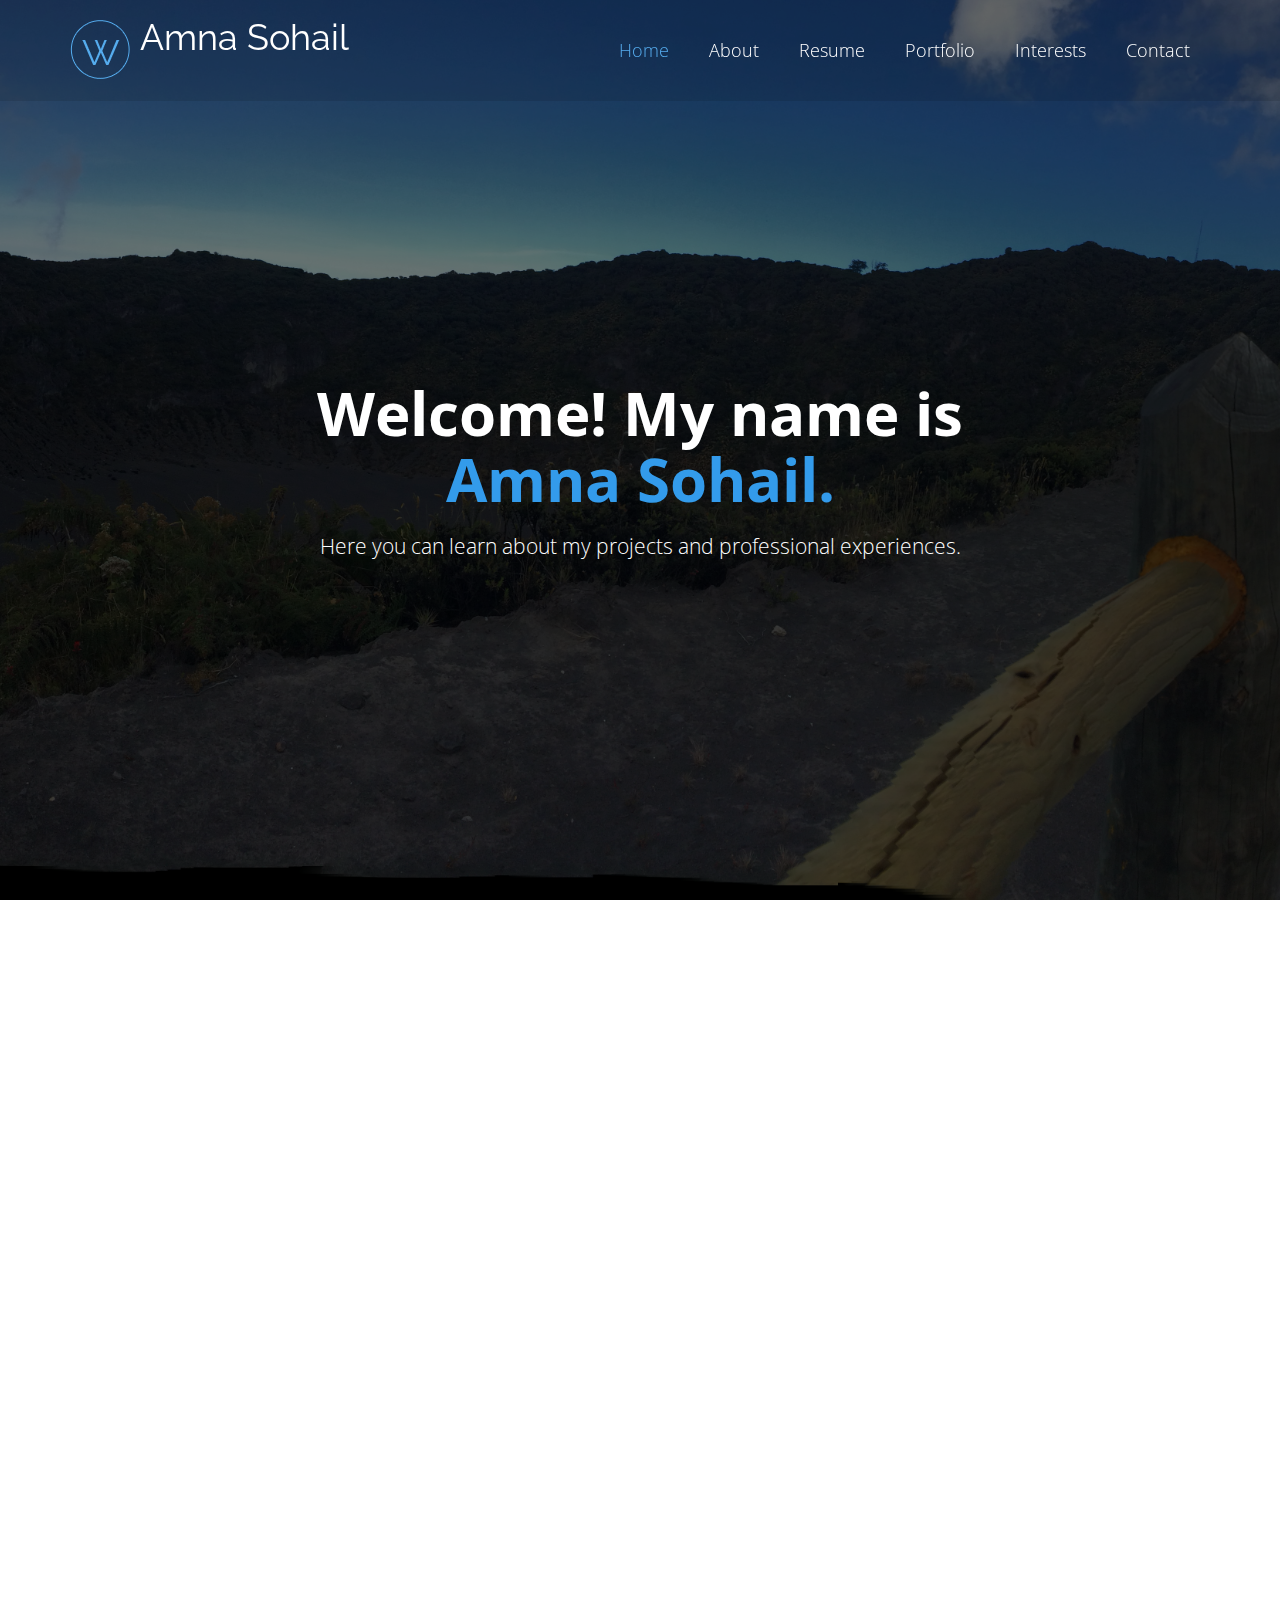
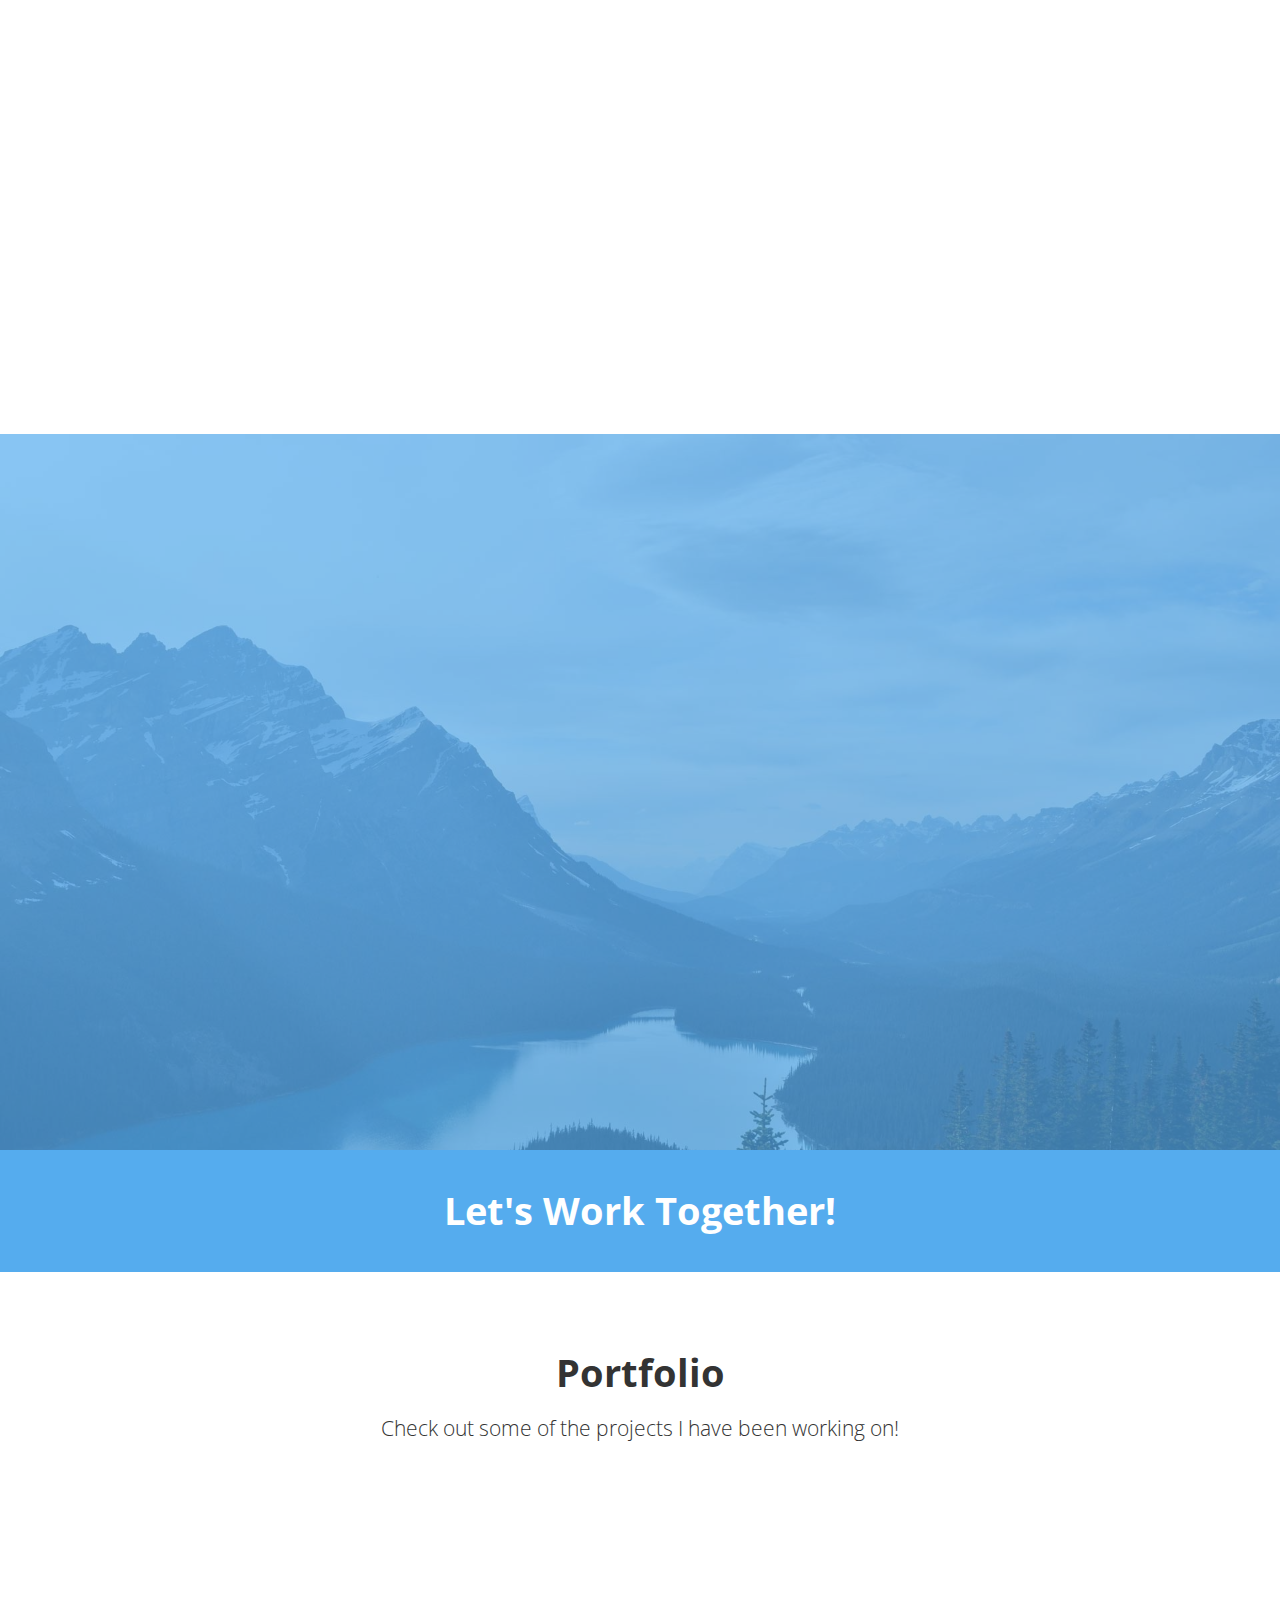
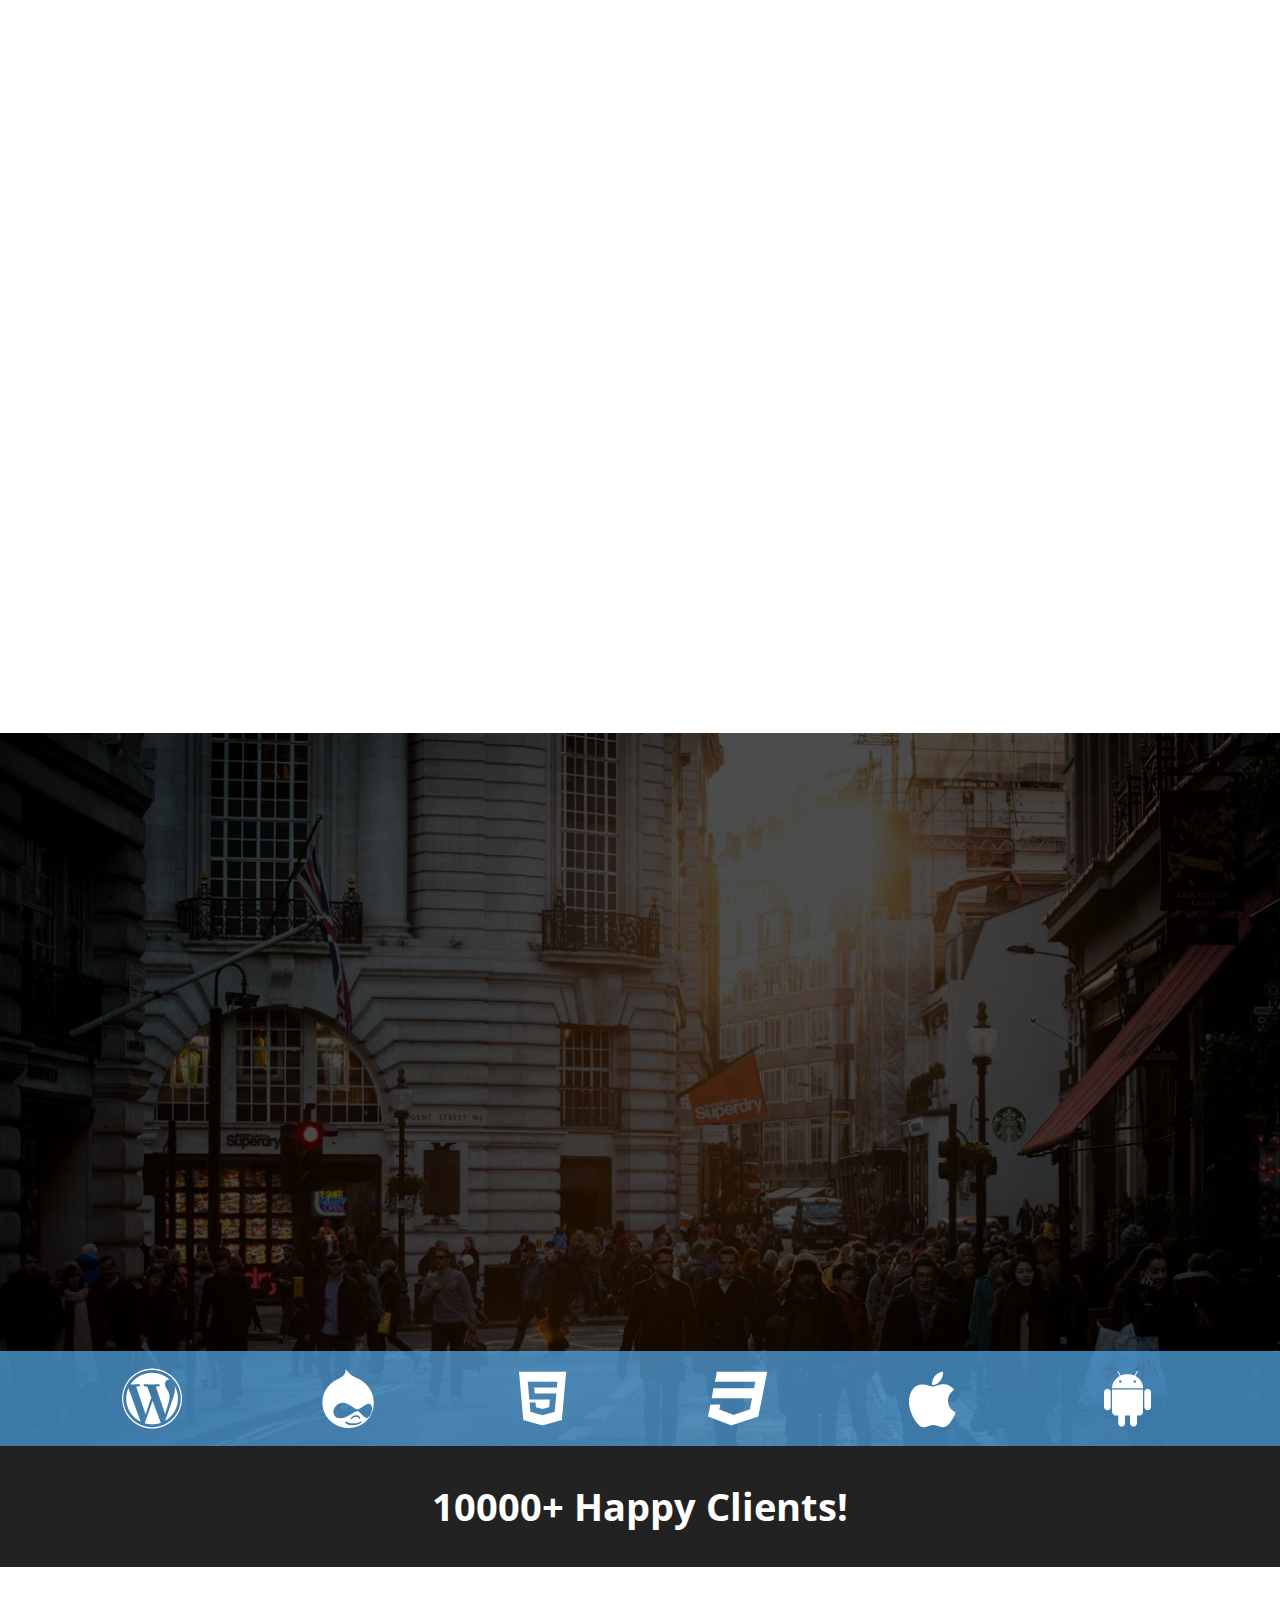
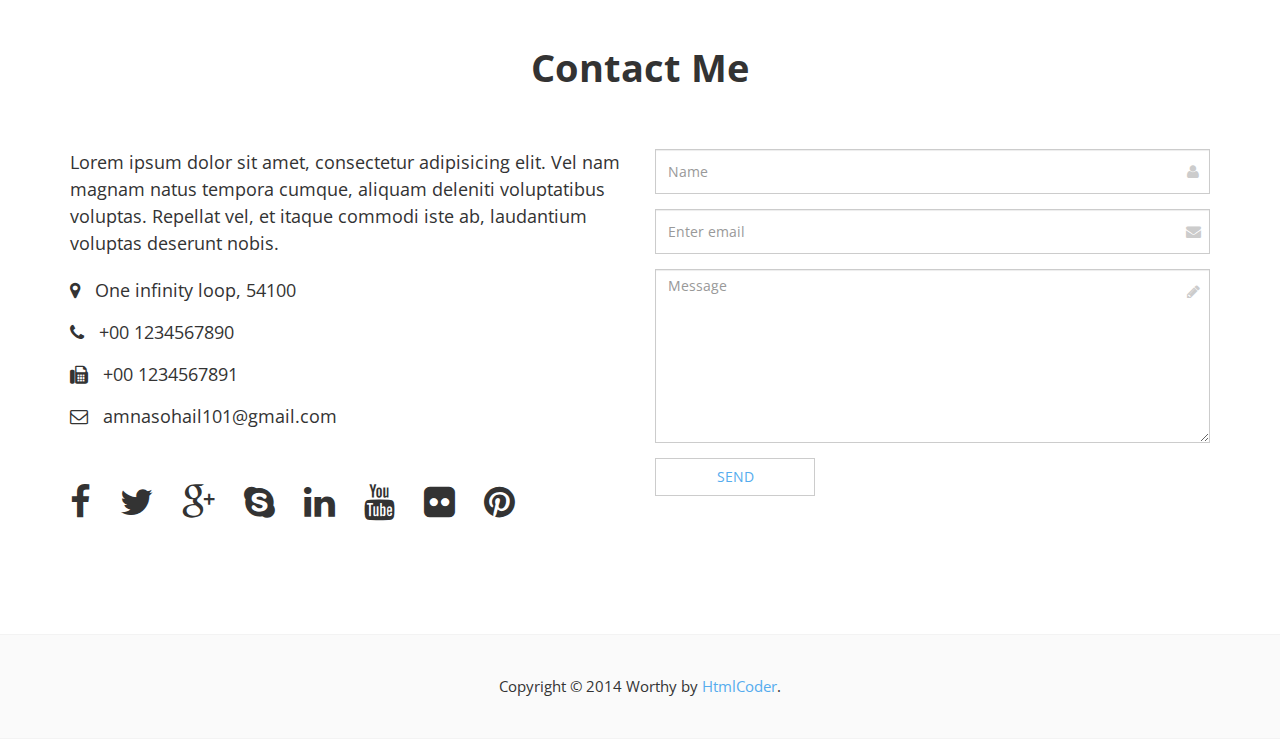
==== index.html @ a3c9997f "Changed about me picture" ====
<!DOCTYPE html>
<!--[if IE 9]> <html lang="en" class="ie9"> <![endif]-->
<!--[if !IE]><!-->
<html lang="en">
<!--<![endif]-->
	<head>
		<meta charset="utf-8">
		<title>Hello! My name is Amna Sohail!</title>
		<meta name="description" content="Worthy a Bootstrap-based, Responsive HTML5 Template">
		<meta name="author" content="htmlcoder.me">

		<!-- Mobile Meta -->
		<meta name="viewport" content="width=device-width, initial-scale=1.0">

		<!-- Favicon -->
		<link rel="shortcut icon" href="images/favicon.ico">

		<!-- Web Fonts -->
		<link href='http://fonts.googleapis.com/css?family=Open+Sans:400italic,700italic,400,700,300&amp;subset=latin,latin-ext' rel='stylesheet' type='text/css'>
		<link href='http://fonts.googleapis.com/css?family=Raleway:700,400,300' rel='stylesheet' type='text/css'>

		<!-- Bootstrap core CSS -->
		<link href="bootstrap/css/bootstrap.css" rel="stylesheet">

		<!-- Font Awesome CSS -->
		<link href="fonts/font-awesome/css/font-awesome.css" rel="stylesheet">

		<!-- Plugins -->
		<link href="css/animations.css" rel="stylesheet">

		<!-- Worthy core CSS file -->
		<link href="css/style.css" rel="stylesheet">

		<!-- Custom css --> 
		<link href="css/custom.css" rel="stylesheet">
	</head>

	<body class="no-trans">
		<!-- scrollToTop -->
		<!-- ================ -->
		<div class="scrollToTop"><i class="icon-up-open-big"></i></div>

		<!-- header start -->
		<!-- ================ --> 
		<header class="header fixed clearfix navbar navbar-fixed-top">
			<div class="container">
				<div class="row">
					<div class="col-md-4">

						<!-- header-left start -->
						<!-- ================ -->
						<div class="header-left clearfix">

							<!-- logo -->
							<div class="logo smooth-scroll">
								<a href="#banner"><img id="logo" src="images/logo.png" alt="Amna Sohail"></a>
							</div>

							<!-- name-and-slogan -->
							<div class="site-name-and-slogan smooth-scroll">
								<div class="site-name"><a href="#banner">Amna Sohail</a></div>
								
							</div>

						</div>
						<!-- header-left end -->

					</div>
					<div class="col-md-8">

						<!-- header-right start -->
						<!-- ================ -->
						<div class="header-right clearfix">

							<!-- main-navigation start -->
							<!-- ================ -->
							<div class="main-navigation animated">

								<!-- navbar start -->
								<!-- ================ -->
								<nav class="navbar navbar-default" role="navigation">
									<div class="container-fluid">

										<!-- Toggle get grouped for better mobile display -->
										<div class="navbar-header">
											<button type="button" class="navbar-toggle" data-toggle="collapse" data-target="#navbar-collapse-1">
												<span class="sr-only">Toggle navigation</span>
												<span class="icon-bar"></span>
												<span class="icon-bar"></span>
												<span class="icon-bar"></span>
											</button>
										</div>

										<!-- Collect the nav links, forms, and other content for toggling -->
										<div class="collapse navbar-collapse scrollspy smooth-scroll" id="navbar-collapse-1">
											<ul class="nav navbar-nav navbar-right">
												<li class="active"><a href="#banner">Home</a></li>
												<li><a href="#about">About</a></li>
												<li><a href="#resume">Resume</a></li>
												<li><a href="#portfolio">Portfolio</a></li>
												<li><a href="#interests">Interests</a></li>
												<li><a href="#contact">Contact</a></li>
											</ul>
										</div>

									</div>
								</nav>
								<!-- navbar end -->

							</div>
							<!-- main-navigation end -->

						</div>
						<!-- header-right end -->

					</div>
				</div>
			</div>
		</header>
		<!-- header end -->

		<!-- banner start -->
		<!-- ================ -->
		<div id="banner" class="banner">
			<div class="banner-image"></div>
			<div class="banner-caption">
				<div class="container">
					<div class="row">
						<div class="col-md-8 col-md-offset-2 object-non-visible" data-animation-effect="fadeIn">
							<h1 class="text-center">Welcome! My name is <span>Amna Sohail.</span></h1>
							<p class="lead text-center">Here you can learn about my projects and professional experiences.</p>
						</div>
					</div>
				</div>
			</div>
		</div>
		<!-- banner end -->

		<!-- section start -->
		<!-- ================ -->
		<div class="section clearfix object-non-visible" data-animation-effect="fadeIn">
			<div class="container">
				<div class="row">
					<div class="col-md-12">
						<h1 id="about" class="title text-center">About <span>Me</span></h1>
						<p class="lead text-center">Civic Minded - Student Leader - Problem Solver</p>
						<div class="space"></div>
						<div class="row">
							<div class="col-md-6">
								<img src="images/newaboutme" alt="">
								<div class="space"></div>
							</div>
							<div class="col-md-6">
								<p>I am rising senior at IUPUI studying Chemistry with minors in Spanish and Math. I am looking to pivot my career and I have always had an interest in learning how to code. Coding and programming will provide me with the skillset I need to develop tools that can be  implemented to solve challenges created by social issues such as employment instability and access to healthcare. </p>
								<p>At my core I want to develop as a problem solver with a particular interest in social entrepreneurship. I think technology and foundations in programming and coding will allow me to do so.</p>
								<ul class="list-unstyled">
									<li><i class="fa fa-caret-right pr-10 text-colored"></i> Lorem ipsum dolor sit amet</li>
									<li><i class="fa fa-caret-right pr-10 text-colored"></i> Reiciendis deleniti neque aliquid</li>
									<li><i class="fa fa-caret-right pr-10 text-colored"></i> Ipsam fuga error commodi</li>
									<li><i class="fa fa-caret-right pr-10 text-colored"></i> Lorem ipsum dolor sit amet</li>
									<li><i class="fa fa-caret-right pr-10 text-colored"></i> Dignissimos molestiae necessitatibus</li>
								</ul>
							</div>
						</div>
						<div class="space"></div>
						<h2>Becessitatibus quae beatae possimus ullam</h2>
						<div class="row">
							<div class="col-md-6">
								<p>Lorem ipsum dolor sit amet, consectetur adipisicing elit. Excepturi adipisci illo, voluptatum ipsam fuga error commodi architecto, laudantium culpa tenetur at id, beatae placeat deserunt iure quas voluptas fugit eveniet.</p>
								<p>Lorem ipsum dolor sit amet, consectetur adipisicing elit. Quo ducimus explicabo quibusdam temporibus deserunt doloremque pariatur ea, animi a. Delectus similique atque eligendi, enim vel reiciendis deleniti neque aliquid, sit?</p>
								<p>Vitae dolores quam magnam accusantium nam, voluptatibus expedita delectus, dolorum odio magni ut nemo nihil ex earum pariatur molestias velit eveniet, facere autem saepe aut. Ut minima itaque porro facere. Cumque vitae autem, dignissimos molestiae necessitatibus culpa aliquam deleniti soluta sunt voluptatibus tenetur, unde dolorem eligendi doloribus quibusdam facere totam. Possimus atque deserunt numquam aliquam magnam, facilis officiis illo alias ipsa voluptas laborum, praesentium eveniet nobis velit voluptatem odio eligendi, corporis et iste distinctio! Repellendus, id, ad.</p>
							</div>
							<div class="col-md-6">
								<div class="panel-group" id="accordion" role="tablist" aria-multiselectable="true">
									<div class="panel panel-default">
										<div class="panel-heading" role="tab" id="headingOne">
											<h4 class="panel-title">
												<a data-toggle="collapse" data-parent="#accordion" href="#collapseOne" aria-expanded="true" aria-controls="collapseOne">
													Collapsible Group Item #1
												</a>
											</h4>
										</div>
										<div id="collapseOne" class="panel-collapse collapse in" role="tabpanel" aria-labelledby="headingOne">
											<div class="panel-body">
												Anim pariatur cliche reprehenderit, enim eiusmod high life accusamus terry richardson ad squid. 3 wolf moon officia aute, non cupidatat skateboard dolor brunch. Food truck quinoa nesciunt laborum eiusmod. Brunch 3 wolf moon tempor, sunt aliqua put a bird on it squid single-origin coffee nulla assumenda shoreditch et. Nihil anim keffiyeh helvetica, craft beer labore wes anderson cred nesciunt sapiente ea proident. Ad vegan excepteur butcher.
											</div>
										</div>
									</div>
									<div class="panel panel-default">
										<div class="panel-heading" role="tab" id="headingTwo">
											<h4 class="panel-title">
												<a class="collapsed" data-toggle="collapse" data-parent="#accordion" href="#collapseTwo" aria-expanded="false" aria-controls="collapseTwo">
													Collapsible Group Item #2
												</a>
											</h4>
										</div>
										<div id="collapseTwo" class="panel-collapse collapse" role="tabpanel" aria-labelledby="headingTwo">
											<div class="panel-body">
												Anim pariatur cliche reprehenderit, enim eiusmod high life accusamus terry richardson ad squid. 3 wolf moon officia aute, non cupidatat skateboard dolor brunch. Food truck quinoa nesciunt laborum eiusmod. Brunch 3 wolf moon tempor, sunt aliqua put a bird on it squid single-origin coffee nulla assumenda shoreditch et. Nihil anim keffiyeh helvetica, craft beer labore wes anderson cred nesciunt sapiente ea proident.
											</div>
										</div>
									</div>
									<div class="panel panel-default">
										<div class="panel-heading" role="tab" id="headingThree">
											<h4 class="panel-title">
												<a class="collapsed" data-toggle="collapse" data-parent="#accordion" href="#collapseThree" aria-expanded="false" aria-controls="collapseThree">
													Collapsible Group Item #3
												</a>
											</h4>
										</div>
										<div id="collapseThree" class="panel-collapse collapse" role="tabpanel" aria-labelledby="headingThree">
											<div class="panel-body">
												Richardson ad squid. 3 wolf moon officia aute, non cupidatat skateboard dolor brunch. Food truck quinoa nesciunt laborum eiusmod. Brunch 3 wolf moon tempor, sunt aliqua put a bird on it squid single-origin coffee nulla assumenda shoreditch et. Nihil anim keffiyeh helvetica, craft beer labore wes anderson cred nesciunt sapiente ea proident. Ad vegan excepteur butcher vice lomo. Leggings occaecat craft beer farm-to-table, raw denim aesthetic.
											</div>
										</div>
									</div>
								</div>
							</div>
						</div>
					</div>
				</div>
			</div>
		</div>
		<!-- section end -->

		<!-- section start -->
		<!-- ================ -->
		<div class="section translucent-bg bg-image-1 blue">
			<div class="container object-non-visible" data-animation-effect="fadeIn">
				<h1 id="resume"  class="text-center title">Resume</h1>
				<div class="space"></div>
				<div class="row">
					<div class="col-sm-6">
						<div class="media">
							<div class="media-body text-right">
								<h4 class="media-heading">Service 1</h4>
								<p>Lorem ipsum dolor sit amet, consectetur adipisicing elit. Iure aperiam consequatur quo quis exercitationem reprehenderit dolor vel ducimus, voluptate eaque suscipit iste placeat.</p>
							</div>
							<div class="media-right">
								<i class="fa fa-cog"></i>
							</div>
						</div>
						<div class="media">
							<div class="media-body text-right">
								<h4 class="media-heading">Service 2</h4>
								<p>Lorem ipsum dolor sit amet, consectetur adipisicing elit. Iure aperiam consequatur quo quis exercitationem reprehenderit dolor vel ducimus, voluptate eaque suscipit iste placeat.</p>
							</div>
							<div class="media-right">
								<i class="fa fa-check"></i>
							</div>
						</div>
						<div class="media">
							<div class="media-body text-right">
								<h4 class="media-heading">Service 3</h4>
								<p>Lorem ipsum dolor sit amet, consectetur adipisicing elit. Iure aperiam consequatur quo quis exercitationem reprehenderit dolor vel ducimus, voluptate eaque suscipit iste placeat.</p>
							</div>
							<div class="media-right">
								<i class="fa fa-desktop"></i>
							</div>
						</div>
						<div class="media">
							<div class="media-body text-right">
								<h4 class="media-heading">Service 4</h4>
								<p>Lorem ipsum dolor sit amet, consectetur adipisicing elit. Iure aperiam consequatur quo quis exercitationem reprehenderit dolor vel ducimus, voluptate eaque suscipit iste placeat.</p>
							</div>
							<div class="media-right">
								<i class="fa fa-users"></i>
							</div>
						</div>
					</div>
					<div class="space visible-xs"></div>
					<div class="col-sm-6">
						<div class="media">
							<div class="media-left">
								<i class="fa fa-leaf"></i>
							</div>
							<div class="media-body">
								<h4 class="media-heading">Service 5</h4>
								<p>Lorem ipsum dolor sit amet, consectetur adipisicing elit. Iure aperiam consequatur quo quis exercitationem reprehenderit dolor vel ducimus, voluptate eaque suscipit iste placeat.</p>
							</div>
						</div>
						<div class="media">
							<div class="media-left">
								<i class="fa fa-area-chart"></i>
							</div>
							<div class="media-body">
								<h4 class="media-heading">Service 6</h4>
								<p>Lorem ipsum dolor sit amet, consectetur adipisicing elit. Iure aperiam consequatur quo quis exercitationem reprehenderit dolor vel ducimus, voluptate eaque suscipit iste placeat.</p>
							</div>
						</div>
						<div class="media">
							<div class="media-left">
								<i class="fa fa-child"></i>
							</div>
							<div class="media-body">
								<h4 class="media-heading">Service 7</h4>
								<p>Lorem ipsum dolor sit amet, consectetur adipisicing elit. Iure aperiam consequatur quo quis exercitationem reprehenderit dolor vel ducimus, voluptate eaque suscipit iste placeat.</p>
							</div>
						</div>
						<div class="media">
							<div class="media-left">
								<i class="fa fa-codepen"></i>
							</div>
							<div class="media-body">
								<h4 class="media-heading">Service 8</h4>
								<p>Lorem ipsum dolor sit amet, consectetur adipisicing elit. Iure aperiam consequatur quo quis exercitationem reprehenderit dolor vel ducimus, voluptate eaque suscipit iste placeat.</p>
							</div>
						</div>
					</div>
				</div>
			</div>
		</div>
		<!-- section end -->

		<!-- section start -->
		<!-- ================ -->
		<div class="default-bg space blue">
			<div class="container">
				<div class="row">
					<div class="col-md-8 col-md-offset-2">
						<h1 class="text-center">Let's Work Together!</h1>
					</div>
				</div>
			</div>
		</div>
		<!-- section end -->

		<!-- section start -->
		<!-- ================ -->
		<div class="section">
			<div class="container">
				<h1 class="text-center title" id="portfolio">Portfolio</h1>
				<div class="separator"></div>
				<p class="lead text-center">Check out some of the projects I have been working on!</p>
				<br>			
				<div class="row object-non-visible" data-animation-effect="fadeIn">
					<div class="col-md-12">

						<!-- isotope filters start -->
						<div class="filters text-center">
							<ul class="nav nav-pills">
								<li class="active"><a href="#" data-filter="*">All</a></li>
								<li><a href="#" data-filter=".web-design">Web design</a></li>
								<li><a href="#" data-filter=".app-development">App development</a></li>
								<li><a href="#" data-filter=".site-building">Site building</a></li>
							</ul>
						</div>
						<!-- isotope filters end -->

						<!-- portfolio items start -->
						<div class="isotope-container row grid-space-20">
							<div class="col-sm-6 col-md-3 isotope-item web-design">
								<div class="image-box">
									<div class="overlay-container">
										<img src="images/SalesTaxCalculator.jpg" alt="">
										<a class="overlay" data-toggle="modal" data-target="#project-1">
											<i class="fa fa-search-plus"></i>
											<span>Web Design</span>
										</a>
									</div>
									<a class="btn btn-default btn-block" data-toggle="modal" data-target="#project-1">CodePen Project</a>
								</div>
								<!-- Modal -->
								<div class="modal fade" id="project-1" tabindex="-1" role="dialog" aria-labelledby="project-1-label" aria-hidden="true">
									<div class="modal-dialog modal-lg">
										<div class="modal-content">
											<div class="modal-header">
												<button type="button" class="close" data-dismiss="modal"><span aria-hidden="true">&times;</span><span class="sr-only">Close</span></button>
												<h4 class="modal-title" id="project-1-label">CodePen Project</h4>
											</div>
											<div class="modal-body">
												<h3>Sales Tax Calculator</h3>
												<div class="row">
													<div class="col-md-6">
														<p>This is a sales tax calculator based on Indiana tax.</p>
														<p>Molestiae sed enim laboriosam atque delectus voluptates rerum nostrum sapiente obcaecati molestias quasi optio exercitationem, voluptate quis consequatur libero incidunt, in, quod. Lorem ipsum dolor sit amet, consectetur adipisicing elit. Eos nobis officiis, autem earum tenetur quidem. Quae non dicta earum. Ipsum autem eaque cum dolor placeat corporis quisquam dolorum at nesciunt.</p>
														<a href="http://codepen.io/amnivore21/pen/jAmVGr">Check it out here!</a>
													</div>
													<div class="col-md-6">
														<img src="images/SalesTaxCalculator.jpg" alt="">
													</div>
												</div>
											</div>
											<div class="modal-footer">
												<button type="button" class="btn btn-sm btn-default" data-dismiss="modal">Close</button>
											</div>
										</div>
									</div>
								</div>
								<!-- Modal end -->
							</div>

							<div class="col-sm-6 col-md-3 isotope-item app-development">
								<div class="image-box">
									<div class="overlay-container">
										<img src="images/portfolio-2.jpg" alt="">
										<a class="overlay" data-toggle="modal" data-target="#project-2">
											<i class="fa fa-search-plus"></i>
											<span>App Development</span>
										</a>
									</div>
									<a class="btn btn-default btn-block" data-toggle="modal" data-target="#project-2">Project Title</a>
								</div>
								<!-- Modal -->
								<div class="modal fade" id="project-2" tabindex="-1" role="dialog" aria-labelledby="project-2-label" aria-hidden="true">
									<div class="modal-dialog modal-lg">
										<div class="modal-content">
											<div class="modal-header">
												<button type="button" class="close" data-dismiss="modal"><span aria-hidden="true">&times;</span><span class="sr-only">Close</span></button>
												<h4 class="modal-title" id="project-2-label">Project Title</h4>
											</div>
											<div class="modal-body">
												<h3>Project Description</h3>
												<div class="row">
													<div class="col-md-6">
														<p>Lorem ipsum dolor sit amet, consectetur adipisicing elit. Atque sed, quidem quis praesentium, ut unde. Quae sed, incidunt laudantium nesciunt, optio corporis quod earum pariatur omnis illo saepe numquam suscipit, nemo placeat dignissimos eius mollitia et quas officia doloremque ipsum labore rem deserunt vero! Magnam totam delectus accusantium voluptas et, tempora quos atque, fugiat, obcaecati voluptatibus commodi illo voluptates dolore nemo quo soluta quis.</p>
														<p>Molestiae sed enim laboriosam atque delectus voluptates rerum nostrum sapiente obcaecati molestias quasi optio exercitationem, voluptate quis consequatur libero incidunt, in, quod. Lorem ipsum dolor sit amet, consectetur adipisicing elit. Eos nobis officiis, autem earum tenetur quidem. Quae non dicta earum. Ipsum autem eaque cum dolor placeat corporis quisquam dolorum at nesciunt.</p>
													</div>
													<div class="col-md-6">
														<img src="images/portfolio-2.jpg" alt="">
													</div>
												</div>
											</div>
											<div class="modal-footer">
												<button type="button" class="btn btn-sm btn-default" data-dismiss="modal">Close</button>
											</div>
										</div>
									</div>
								</div>
								<!-- Modal end -->
							</div>
							
							<div class="col-sm-6 col-md-3 isotope-item web-design">
								<div class="image-box">
									<div class="overlay-container">
										<img src="images/portfolio-3.jpg" alt="">
										<a class="overlay" data-toggle="modal" data-target="#project-3">
											<i class="fa fa-search-plus"></i>
											<span>Web Design</span>
										</a>
									</div>
									<a class="btn btn-default btn-block" data-toggle="modal" data-target="#project-3">Project Title</a>
								</div>
								<!-- Modal -->
								<div class="modal fade" id="project-3" tabindex="-1" role="dialog" aria-labelledby="project-3-label" aria-hidden="true">
									<div class="modal-dialog modal-lg">
										<div class="modal-content">
											<div class="modal-header">
												<button type="button" class="close" data-dismiss="modal"><span aria-hidden="true">&times;</span><span class="sr-only">Close</span></button>
												<h4 class="modal-title" id="project-3-label">Project Title</h4>
											</div>
											<div class="modal-body">
												<h3>Project Description</h3>
												<div class="row">
													<div class="col-md-6">
														<p>Lorem ipsum dolor sit amet, consectetur adipisicing elit. Atque sed, quidem quis praesentium, ut unde. Quae sed, incidunt laudantium nesciunt, optio corporis quod earum pariatur omnis illo saepe numquam suscipit, nemo placeat dignissimos eius mollitia et quas officia doloremque ipsum labore rem deserunt vero! Magnam totam delectus accusantium voluptas et, tempora quos atque, fugiat, obcaecati voluptatibus commodi illo voluptates dolore nemo quo soluta quis.</p>
														<p>Molestiae sed enim laboriosam atque delectus voluptates rerum nostrum sapiente obcaecati molestias quasi optio exercitationem, voluptate quis consequatur libero incidunt, in, quod. Lorem ipsum dolor sit amet, consectetur adipisicing elit. Eos nobis officiis, autem earum tenetur quidem. Quae non dicta earum. Ipsum autem eaque cum dolor placeat corporis quisquam dolorum at nesciunt.</p>
													</div>
													<div class="col-md-6">
														<img src="images/portfolio-3.jpg" alt="">
													</div>
												</div>
											</div>
											<div class="modal-footer">
												<button type="button" class="btn btn-sm btn-default" data-dismiss="modal">Close</button>
											</div>
										</div>
									</div>
								</div>
								<!-- Modal end -->
							</div>
							
							<div class="col-sm-6 col-md-3 isotope-item site-building">
								<div class="image-box">
									<div class="overlay-container">
										<img src="images/portfolio-4.jpg" alt="">
										<a class="overlay" data-toggle="modal" data-target="#project-4">
											<i class="fa fa-search-plus"></i>
											<span>Site Building</span>
										</a>
									</div>
									<a class="btn btn-default btn-block" data-toggle="modal" data-target="#project-4">Project Title</a>
								</div>
								<!-- Modal -->
								<div class="modal fade" id="project-4" tabindex="-1" role="dialog" aria-labelledby="project-4-label" aria-hidden="true">
									<div class="modal-dialog modal-lg">
										<div class="modal-content">
											<div class="modal-header">
												<button type="button" class="close" data-dismiss="modal"><span aria-hidden="true">&times;</span><span class="sr-only">Close</span></button>
												<h4 class="modal-title" id="project-4-label">Project Title</h4>
											</div>
											<div class="modal-body">
												<h3>Project Description</h3>
												<div class="row">
													<div class="col-md-6">
														<p>Lorem ipsum dolor sit amet, consectetur adipisicing elit. Atque sed, quidem quis praesentium, ut unde. Quae sed, incidunt laudantium nesciunt, optio corporis quod earum pariatur omnis illo saepe numquam suscipit, nemo placeat dignissimos eius mollitia et quas officia doloremque ipsum labore rem deserunt vero! Magnam totam delectus accusantium voluptas et, tempora quos atque, fugiat, obcaecati voluptatibus commodi illo voluptates dolore nemo quo soluta quis.</p>
														<p>Molestiae sed enim laboriosam atque delectus voluptates rerum nostrum sapiente obcaecati molestias quasi optio exercitationem, voluptate quis consequatur libero incidunt, in, quod. Lorem ipsum dolor sit amet, consectetur adipisicing elit. Eos nobis officiis, autem earum tenetur quidem. Quae non dicta earum. Ipsum autem eaque cum dolor placeat corporis quisquam dolorum at nesciunt.</p>
													</div>
													<div class="col-md-6">
														<img src="images/portfolio-4.jpg" alt="">
													</div>
												</div>
											</div>
											<div class="modal-footer">
												<button type="button" class="btn btn-sm btn-default" data-dismiss="modal">Close</button>
											</div>
										</div>
									</div>
								</div>
								<!-- Modal end -->
							</div>
							
							<div class="col-sm-6 col-md-3 isotope-item app-development">
								<div class="image-box">
									<div class="overlay-container">
										<img src="images/portfolio-5.jpg" alt="">
										<a class="overlay" data-toggle="modal" data-target="#project-5">
											<i class="fa fa-search-plus"></i>
											<span>App Development</span>
										</a>
									</div>
									<a class="btn btn-default btn-block" data-toggle="modal" data-target="#project-5">Project Title</a>
								</div>
								<!-- Modal -->
								<div class="modal fade" id="project-5" tabindex="-1" role="dialog" aria-labelledby="project-5-label" aria-hidden="true">
									<div class="modal-dialog modal-lg">
										<div class="modal-content">
											<div class="modal-header">
												<button type="button" class="close" data-dismiss="modal"><span aria-hidden="true">&times;</span><span class="sr-only">Close</span></button>
												<h4 class="modal-title" id="project-5-label">Project Title</h4>
											</div>
											<div class="modal-body">
												<h3>Project Description</h3>
												<div class="row">
													<div class="col-md-6">
														<p>Lorem ipsum dolor sit amet, consectetur adipisicing elit. Atque sed, quidem quis praesentium, ut unde. Quae sed, incidunt laudantium nesciunt, optio corporis quod earum pariatur omnis illo saepe numquam suscipit, nemo placeat dignissimos eius mollitia et quas officia doloremque ipsum labore rem deserunt vero! Magnam totam delectus accusantium voluptas et, tempora quos atque, fugiat, obcaecati voluptatibus commodi illo voluptates dolore nemo quo soluta quis.</p>
														<p>Molestiae sed enim laboriosam atque delectus voluptates rerum nostrum sapiente obcaecati molestias quasi optio exercitationem, voluptate quis consequatur libero incidunt, in, quod. Lorem ipsum dolor sit amet, consectetur adipisicing elit. Eos nobis officiis, autem earum tenetur quidem. Quae non dicta earum. Ipsum autem eaque cum dolor placeat corporis quisquam dolorum at nesciunt.</p>
													</div>
													<div class="col-md-6">
														<img src="images/portfolio-5.jpg" alt="">
													</div>
												</div>
											</div>
											<div class="modal-footer">
												<button type="button" class="btn btn-sm btn-default" data-dismiss="modal">Close</button>
											</div>
										</div>
									</div>
								</div>
								<!-- Modal end -->
							</div>
							
							<div class="col-sm-6 col-md-3 isotope-item web-design">
								<div class="image-box">
									<div class="overlay-container">
										<img src="images/portfolio-6.jpg" alt="">
										<a class="overlay" data-toggle="modal" data-target="#project-6">
											<i class="fa fa-search-plus"></i>
											<span>Web Design</span>
										</a>
									</div>
									<a class="btn btn-default btn-block" data-toggle="modal" data-target="#project-6">Project Title</a>
								</div>
								<!-- Modal -->
								<div class="modal fade" id="project-6" tabindex="-1" role="dialog" aria-labelledby="project-6-label" aria-hidden="true">
									<div class="modal-dialog modal-lg">
										<div class="modal-content">
											<div class="modal-header">
												<button type="button" class="close" data-dismiss="modal"><span aria-hidden="true">&times;</span><span class="sr-only">Close</span></button>
												<h4 class="modal-title" id="project-6-label">Project Title</h4>
											</div>
											<div class="modal-body">
												<h3>Project Description</h3>
												<div class="row">
													<div class="col-md-6">
														<p>Lorem ipsum dolor sit amet, consectetur adipisicing elit. Atque sed, quidem quis praesentium, ut unde. Quae sed, incidunt laudantium nesciunt, optio corporis quod earum pariatur omnis illo saepe numquam suscipit, nemo placeat dignissimos eius mollitia et quas officia doloremque ipsum labore rem deserunt vero! Magnam totam delectus accusantium voluptas et, tempora quos atque, fugiat, obcaecati voluptatibus commodi illo voluptates dolore nemo quo soluta quis.</p>
														<p>Molestiae sed enim laboriosam atque delectus voluptates rerum nostrum sapiente obcaecati molestias quasi optio exercitationem, voluptate quis consequatur libero incidunt, in, quod. Lorem ipsum dolor sit amet, consectetur adipisicing elit. Eos nobis officiis, autem earum tenetur quidem. Quae non dicta earum. Ipsum autem eaque cum dolor placeat corporis quisquam dolorum at nesciunt.</p>
													</div>
													<div class="col-md-6">
														<img src="images/portfolio-6.jpg" alt="">
													</div>
												</div>
											</div>
											<div class="modal-footer">
												<button type="button" class="btn btn-sm btn-default" data-dismiss="modal">Close</button>
											</div>
										</div>
									</div>
								</div>
								<!-- Modal end -->
							</div>
							
							<div class="col-sm-6 col-md-3 isotope-item site-building">
								<div class="image-box">
									<div class="overlay-container">
										<img src="images/portfolio-7.jpg" alt="">
										<a class="overlay" data-toggle="modal" data-target="#project-7">
											<i class="fa fa-search-plus"></i>
											<span>Site Building</span>
										</a>
									</div>
									<a class="btn btn-default btn-block" data-toggle="modal" data-target="#project-7">Project Title</a>
								</div>
								<!-- Modal -->
								<div class="modal fade" id="project-7" tabindex="-1" role="dialog" aria-labelledby="project-7-label" aria-hidden="true">
									<div class="modal-dialog modal-lg">
										<div class="modal-content">
											<div class="modal-header">
												<button type="button" class="close" data-dismiss="modal"><span aria-hidden="true">&times;</span><span class="sr-only">Close</span></button>
												<h4 class="modal-title" id="project-7-label">Project Title</h4>
											</div>
											<div class="modal-body">
												<h3>Project Description</h3>
												<div class="row">
													<div class="col-md-6">
														<p>Lorem ipsum dolor sit amet, consectetur adipisicing elit. Atque sed, quidem quis praesentium, ut unde. Quae sed, incidunt laudantium nesciunt, optio corporis quod earum pariatur omnis illo saepe numquam suscipit, nemo placeat dignissimos eius mollitia et quas officia doloremque ipsum labore rem deserunt vero! Magnam totam delectus accusantium voluptas et, tempora quos atque, fugiat, obcaecati voluptatibus commodi illo voluptates dolore nemo quo soluta quis.</p>
														<p>Molestiae sed enim laboriosam atque delectus voluptates rerum nostrum sapiente obcaecati molestias quasi optio exercitationem, voluptate quis consequatur libero incidunt, in, quod. Lorem ipsum dolor sit amet, consectetur adipisicing elit. Eos nobis officiis, autem earum tenetur quidem. Quae non dicta earum. Ipsum autem eaque cum dolor placeat corporis quisquam dolorum at nesciunt.</p>
													</div>
													<div class="col-md-6">
														<img src="images/portfolio-7.jpg" alt="">
													</div>
												</div>
											</div>
											<div class="modal-footer">
												<button type="button" class="btn btn-sm btn-default" data-dismiss="modal">Close</button>
											</div>
										</div>
									</div>
								</div>
								<!-- Modal end -->
							</div>
							
							<div class="col-sm-6 col-md-3 isotope-item web-design">
								<div class="image-box">
									<div class="overlay-container">
										<img src="images/portfolio-8.jpg" alt="">
										<a class="overlay" data-toggle="modal" data-target="#project-8">
											<i class="fa fa-search-plus"></i>
											<span>Web Design</span>
										</a>
									</div>
									<a class="btn btn-default btn-block" data-toggle="modal" data-target="#project-8">Project Title</a>
								</div>
								<!-- Modal -->
								<div class="modal fade" id="project-8" tabindex="-1" role="dialog" aria-labelledby="project-8-label" aria-hidden="true">
									<div class="modal-dialog modal-lg">
										<div class="modal-content">
											<div class="modal-header">
												<button type="button" class="close" data-dismiss="modal"><span aria-hidden="true">&times;</span><span class="sr-only">Close</span></button>
												<h4 class="modal-title" id="project-8-label">Project Title</h4>
											</div>
											<div class="modal-body">
												<h3>Project Description</h3>
												<div class="row">
													<div class="col-md-6">
														<p>Lorem ipsum dolor sit amet, consectetur adipisicing elit. Atque sed, quidem quis praesentium, ut unde. Quae sed, incidunt laudantium nesciunt, optio corporis quod earum pariatur omnis illo saepe numquam suscipit, nemo placeat dignissimos eius mollitia et quas officia doloremque ipsum labore rem deserunt vero! Magnam totam delectus accusantium voluptas et, tempora quos atque, fugiat, obcaecati voluptatibus commodi illo voluptates dolore nemo quo soluta quis.</p>
														<p>Molestiae sed enim laboriosam atque delectus voluptates rerum nostrum sapiente obcaecati molestias quasi optio exercitationem, voluptate quis consequatur libero incidunt, in, quod. Lorem ipsum dolor sit amet, consectetur adipisicing elit. Eos nobis officiis, autem earum tenetur quidem. Quae non dicta earum. Ipsum autem eaque cum dolor placeat corporis quisquam dolorum at nesciunt.</p>
													</div>
													<div class="col-md-6">
														<img src="images/portfolio-8.jpg" alt="">
													</div>
												</div>
											</div>
											<div class="modal-footer">
												<button type="button" class="btn btn-sm btn-default" data-dismiss="modal">Close</button>
											</div>
										</div>
									</div>
								</div>
								<!-- Modal end -->
							</div>

							<div class="col-sm-6 col-md-3 isotope-item web-design">
								<div class="image-box">
									<div class="overlay-container">
										<img src="images/portfolio-9.jpg" alt="">
										<a class="overlay" data-toggle="modal" data-target="#project-9">
											<i class="fa fa-search-plus"></i>
											<span>Web Design</span>
										</a>
									</div>
									<a class="btn btn-default btn-block" data-toggle="modal" data-target="#project-9">Project Title</a>
								</div>
								<!-- Modal -->
								<div class="modal fade" id="project-9" tabindex="-1" role="dialog" aria-labelledby="project-9-label" aria-hidden="true">
									<div class="modal-dialog modal-lg">
										<div class="modal-content">
											<div class="modal-header">
												<button type="button" class="close" data-dismiss="modal"><span aria-hidden="true">&times;</span><span class="sr-only">Close</span></button>
												<h4 class="modal-title" id="project-9-label">Project Title</h4>
											</div>
											<div class="modal-body">
												<h3>Project Description</h3>
												<div class="row">
													<div class="col-md-6">
														<p>Lorem ipsum dolor sit amet, consectetur adipisicing elit. Atque sed, quidem quis praesentium, ut unde. Quae sed, incidunt laudantium nesciunt, optio corporis quod earum pariatur omnis illo saepe numquam suscipit, nemo placeat dignissimos eius mollitia et quas officia doloremque ipsum labore rem deserunt vero! Magnam totam delectus accusantium voluptas et, tempora quos atque, fugiat, obcaecati voluptatibus commodi illo voluptates dolore nemo quo soluta quis.</p>
														<p>Molestiae sed enim laboriosam atque delectus voluptates rerum nostrum sapiente obcaecati molestias quasi optio exercitationem, voluptate quis consequatur libero incidunt, in, quod. Lorem ipsum dolor sit amet, consectetur adipisicing elit. Eos nobis officiis, autem earum tenetur quidem. Quae non dicta earum. Ipsum autem eaque cum dolor placeat corporis quisquam dolorum at nesciunt.</p>
													</div>
													<div class="col-md-6">
														<img src="images/portfolio-9.jpg" alt="">
													</div>
												</div>
											</div>
											<div class="modal-footer">
												<button type="button" class="btn btn-sm btn-default" data-dismiss="modal">Close</button>
											</div>
										</div>
									</div>
								</div>
								<!-- Modal end -->
							</div>

							<div class="col-sm-6 col-md-3 isotope-item site-building">
								<div class="image-box">
									<div class="overlay-container">
										<img src="images/portfolio-10.jpg" alt="">
										<a class="overlay" data-toggle="modal" data-target="#project-10">
											<i class="fa fa-search-plus"></i>
											<span>Site Building</span>
										</a>
									</div>
									<a class="btn btn-default btn-block" data-toggle="modal" data-target="#project-10">Project Title</a>
								</div>
								<!-- Modal -->
								<div class="modal fade" id="project-10" tabindex="-1" role="dialog" aria-labelledby="project-10-label" aria-hidden="true">
									<div class="modal-dialog modal-lg">
										<div class="modal-content">
											<div class="modal-header">
												<button type="button" class="close" data-dismiss="modal"><span aria-hidden="true">&times;</span><span class="sr-only">Close</span></button>
												<h4 class="modal-title" id="project-10-label">Project Title</h4>
											</div>
											<div class="modal-body">
												<h3>Project Description</h3>
												<div class="row">
													<div class="col-md-6">
														<p>Lorem ipsum dolor sit amet, consectetur adipisicing elit. Atque sed, quidem quis praesentium, ut unde. Quae sed, incidunt laudantium nesciunt, optio corporis quod earum pariatur omnis illo saepe numquam suscipit, nemo placeat dignissimos eius mollitia et quas officia doloremque ipsum labore rem deserunt vero! Magnam totam delectus accusantium voluptas et, tempora quos atque, fugiat, obcaecati voluptatibus commodi illo voluptates dolore nemo quo soluta quis.</p>
														<p>Molestiae sed enim laboriosam atque delectus voluptates rerum nostrum sapiente obcaecati molestias quasi optio exercitationem, voluptate quis consequatur libero incidunt, in, quod. Lorem ipsum dolor sit amet, consectetur adipisicing elit. Eos nobis officiis, autem earum tenetur quidem. Quae non dicta earum. Ipsum autem eaque cum dolor placeat corporis quisquam dolorum at nesciunt.</p>
													</div>
													<div class="col-md-6">
														<img src="images/portfolio-10.jpg" alt="">
													</div>
												</div>
											</div>
											<div class="modal-footer">
												<button type="button" class="btn btn-sm btn-default" data-dismiss="modal">Close</button>
											</div>
										</div>
									</div>
								</div>
								<!-- Modal end -->
							</div>

							<div class="col-sm-6 col-md-3 isotope-item web-design">
								<div class="image-box">
									<div class="overlay-container">
										<img src="images/portfolio-11.jpg" alt="">
										<a class="overlay" data-toggle="modal" data-target="#project-11">
											<i class="fa fa-search-plus"></i>
											<span>Web Design</span>
										</a>
									</div>
									<a class="btn btn-default btn-block" data-toggle="modal" data-target="#project-11">Project Title</a>
								</div>
								<!-- Modal -->
								<div class="modal fade" id="project-11" tabindex="-1" role="dialog" aria-labelledby="project-11-label" aria-hidden="true">
									<div class="modal-dialog modal-lg">
										<div class="modal-content">
											<div class="modal-header">
												<button type="button" class="close" data-dismiss="modal"><span aria-hidden="true">&times;</span><span class="sr-only">Close</span></button>
												<h4 class="modal-title" id="project-11-label">Project Title</h4>
											</div>
											<div class="modal-body">
												<h3>Project Description</h3>
												<div class="row">
													<div class="col-md-6">
														<p>Lorem ipsum dolor sit amet, consectetur adipisicing elit. Atque sed, quidem quis praesentium, ut unde. Quae sed, incidunt laudantium nesciunt, optio corporis quod earum pariatur omnis illo saepe numquam suscipit, nemo placeat dignissimos eius mollitia et quas officia doloremque ipsum labore rem deserunt vero! Magnam totam delectus accusantium voluptas et, tempora quos atque, fugiat, obcaecati voluptatibus commodi illo voluptates dolore nemo quo soluta quis.</p>
														<p>Molestiae sed enim laboriosam atque delectus voluptates rerum nostrum sapiente obcaecati molestias quasi optio exercitationem, voluptate quis consequatur libero incidunt, in, quod. Lorem ipsum dolor sit amet, consectetur adipisicing elit. Eos nobis officiis, autem earum tenetur quidem. Quae non dicta earum. Ipsum autem eaque cum dolor placeat corporis quisquam dolorum at nesciunt.</p>
													</div>
													<div class="col-md-6">
														<img src="images/portfolio-11.jpg" alt="">
													</div>
												</div>
											</div>
											<div class="modal-footer">
												<button type="button" class="btn btn-sm btn-default" data-dismiss="modal">Close</button>
											</div>
										</div>
									</div>
								</div>
								<!-- Modal end -->
							</div>

							<div class="col-sm-6 col-md-3 isotope-item app-development">
								<div class="image-box">
									<div class="overlay-container">
										<img src="images/portfolio-12.jpg" alt="">
										<a class="overlay" data-toggle="modal" data-target="#project-12">
											<i class="fa fa-search-plus"></i>
											<span>App Development</span>
										</a>
									</div>
									<a class="btn btn-default btn-block" data-toggle="modal" data-target="#project-12">Project Title</a>
								</div>
								<!-- Modal -->
								<div class="modal fade" id="project-12" tabindex="-1" role="dialog" aria-labelledby="project-12-label" aria-hidden="true">
									<div class="modal-dialog modal-lg">
										<div class="modal-content">
											<div class="modal-header">
												<button type="button" class="close" data-dismiss="modal"><span aria-hidden="true">&times;</span><span class="sr-only">Close</span></button>
												<h4 class="modal-title" id="project-12-label">Project Title</h4>
											</div>
											<div class="modal-body">
												<h3>Project Description</h3>
												<div class="row">
													<div class="col-md-6">
														<p>Lorem ipsum dolor sit amet, consectetur adipisicing elit. Atque sed, quidem quis praesentium, ut unde. Quae sed, incidunt laudantium nesciunt, optio corporis quod earum pariatur omnis illo saepe numquam suscipit, nemo placeat dignissimos eius mollitia et quas officia doloremque ipsum labore rem deserunt vero! Magnam totam delectus accusantium voluptas et, tempora quos atque, fugiat, obcaecati voluptatibus commodi illo voluptates dolore nemo quo soluta quis.</p>
														<p>Molestiae sed enim laboriosam atque delectus voluptates rerum nostrum sapiente obcaecati molestias quasi optio exercitationem, voluptate quis consequatur libero incidunt, in, quod. Lorem ipsum dolor sit amet, consectetur adipisicing elit. Eos nobis officiis, autem earum tenetur quidem. Quae non dicta earum. Ipsum autem eaque cum dolor placeat corporis quisquam dolorum at nesciunt.</p>
													</div>
													<div class="col-md-6">
														<img src="images/portfolio-12.jpg" alt="">
													</div>
												</div>
											</div>
											<div class="modal-footer">
												<button type="button" class="btn btn-sm btn-default" data-dismiss="modal">Close</button>
											</div>
										</div>
									</div>
								</div>
								<!-- Modal end -->
							</div>

						</div>
						<!-- portfolio items end -->
					
					</div>
				</div>
			</div>
		</div>
		<!-- section end -->

		<!-- section start -->
		<!-- ================ -->
		<div class="section translucent-bg bg-image-2 pb-clear">
			<div class="container object-non-visible" data-animation-effect="fadeIn">
				<h1 id="interests" class="title text-center">Interests</h1>
				<div class="space"></div>
				<div class="row">
					<div class="col-md-4">
						<div class="media testimonial">
							<div class="media-left">
								<img src="images/testimonial-1.png" alt="">
							</div>
							<div class="media-body">
								<h3 class="media-heading">You are Amazing!</h3>
								<blockquote>
									<p>Lorem ipsum dolor sit amet, consectetur adipisicing elit. Iure aperiam consequatur quo.</p>
									<footer>Someone famous in <cite title="Source Title">Source Title</cite></footer>
								</blockquote>
							</div>
						</div>
					</div>
					<div class="col-md-4">
						<div class="media testimonial">
							<div class="media-left">
								<img src="images/testimonial-2.png" alt="">
							</div>
							<div class="media-body">
								<h3 class="media-heading">Yeah!</h3>
								<blockquote>
									<p>Iure aperiam consequatur quo quis exercitationem reprehenderit dolor vel ducimus.</p>
									<footer>Someone famous in <cite title="Source Title">Source Title</cite></footer>
								</blockquote>
							</div>
						</div>
					</div>
					<div class="col-md-4">
						<div class="media testimonial">
							<div class="media-left">
								<img src="images/testimonial-3.png" alt="">
							</div>
							<div class="media-body">
								<h3 class="media-heading">Thank You!</h3>
								<blockquote>
									<p>Aperiam consequatur quo quis exercitationem reprehenderit suscipit iste placeat.</p>
									<footer>Someone famous in <cite title="Source Title">Source Title</cite></footer>
								</blockquote>
							</div>
						</div>
					</div>
				</div>
				<div class="row">
					<div class="col-md-4">
						<div class="media testimonial">
							<div class="media-left">
								<img src="images/testimonial-2.png" alt="">
							</div>
							<div class="media-body">
								<h3 class="media-heading">Thank You!</h3>
								<blockquote>
									<p>Lorem ipsum dolor sit amet, consectetur adipisicing elit. Iure aperiam consequatur quo.</p>
									<footer>Someone famous in <cite title="Source Title">Source Title</cite></footer>
								</blockquote>
							</div>
						</div>
					</div>
					<div class="col-md-4">
						<div class="media testimonial">
							<div class="media-left">
								<img src="images/testimonial-3.png" alt="">
							</div>
							<div class="media-body">
								<h3 class="media-heading">Amazing!</h3>
								<blockquote>
									<p>Iure aperiam consequatur quo quis exercitationem reprehenderit dolor vel ducimus.</p>
									<footer>Someone famous in <cite title="Source Title">Source Title</cite></footer>
								</blockquote>
							</div>
						</div>
					</div>
					<div class="col-md-4">
						<div class="media testimonial">
							<div class="media-left">
								<img src="images/testimonial-1.png" alt="">
							</div>
							<div class="media-body">
								<h3 class="media-heading">Best!</h3>
								<blockquote>
									<p>Aperiam consequatur quo quis exercitationem reprehenderit suscipit iste placeat.</p>
									<footer>Someone famous in <cite title="Source Title">Source Title</cite></footer>
								</blockquote>
							</div>
						</div>
					</div>
				</div>
			</div>
			<!-- section start -->
			<!-- ================ -->
			<div class="translucent-bg blue">
				<div class="container">
					<div class="list-horizontal">
						<div class="row">
							<div class="col-xs-2">
								<div class="list-horizontal-item">
									<img src="images/client-1.png" alt="client">
								</div>
							</div>
							<div class="col-xs-2">
								<div class="list-horizontal-item">
									<img src="images/client-2.png" alt="client">
								</div>
							</div>
							<div class="col-xs-2">
								<div class="list-horizontal-item">
									<img src="images/client-3.png" alt="client">
								</div>
							</div>
							<div class="col-xs-2">
								<div class="list-horizontal-item">
									<img src="images/client-4.png" alt="client">
								</div>
							</div>
							<div class="col-xs-2">
								<div class="list-horizontal-item">
									<img src="images/client-5.png" alt="client">
								</div>
							</div>
							<div class="col-xs-2">
								<div class="list-horizontal-item">
									<img src="images/client-6.png" alt="client">
								</div>
							</div>
						</div>
					</div>
				</div>
			</div>
			<!-- section end -->
		</div>
		<!-- section end -->

		<!-- section start -->
		<!-- ================ -->
		<div class="default-bg space">
			<div class="container">
				<div class="row">
					<div class="col-md-8 col-md-offset-2">
						<h1 class="text-center">10000+ Happy Clients!</h1>
					</div>
				</div>
			</div>
		</div>
		<!-- section end -->

		<!-- footer start -->
		<!-- ================ -->
		<footer id="footer">

			<!-- .footer start -->
			<!-- ================ -->
			<div class="footer section">
				<div class="container">
					<h1 class="title text-center" id="contact">Contact Me</h1>
					<div class="space"></div>
					<div class="row">
						<div class="col-sm-6">
							<div class="footer-content">
								<p class="large">Lorem ipsum dolor sit amet, consectetur adipisicing elit. Vel nam magnam natus tempora cumque, aliquam deleniti voluptatibus voluptas. Repellat vel, et itaque commodi iste ab, laudantium voluptas deserunt nobis.</p>
								<ul class="list-icons">
									<li><i class="fa fa-map-marker pr-10"></i> One infinity loop, 54100</li>
									<li><i class="fa fa-phone pr-10"></i> +00 1234567890</li>
									<li><i class="fa fa-fax pr-10"></i> +00 1234567891 </li>
									<li><i class="fa fa-envelope-o pr-10"></i> amnasohail101@gmail.com</li>
								</ul>
								<ul class="social-links">
									<li class="facebook"><a target="_blank" href="https://www.facebook.com/pages/HtmlCoder/714570988650168"><i class="fa fa-facebook"></i></a></li>
									<li class="twitter"><a target="_blank" href="https://twitter.com/HtmlcoderMe"><i class="fa fa-twitter"></i></a></li>
									<li class="googleplus"><a target="_blank" href="http://plus.google.com"><i class="fa fa-google-plus"></i></a></li>
									<li class="skype"><a target="_blank" href="http://www.skype.com"><i class="fa fa-skype"></i></a></li>
									<li class="linkedin"><a target="_blank" href="http://www.linkedin.com"><i class="fa fa-linkedin"></i></a></li>
									<li class="youtube"><a target="_blank" href="http://www.youtube.com"><i class="fa fa-youtube"></i></a></li>
									<li class="flickr"><a target="_blank" href="http://www.flickr.com"><i class="fa fa-flickr"></i></a></li>
									<li class="pinterest"><a target="_blank" href="http://www.pinterest.com"><i class="fa fa-pinterest"></i></a></li>
								</ul>
							</div>
						</div>
						<div class="col-sm-6">
							<div class="footer-content">
								<form role="form" id="footer-form">
									<div class="form-group has-feedback">
										<label class="sr-only" for="name2">Name</label>
										<input type="text" class="form-control" id="name2" placeholder="Name" name="name2" required>
										<i class="fa fa-user form-control-feedback"></i>
									</div>
									<div class="form-group has-feedback">
										<label class="sr-only" for="email2">Email address</label>
										<input type="email" class="form-control" id="email2" placeholder="Enter email" name="email2" required>
										<i class="fa fa-envelope form-control-feedback"></i>
									</div>
									<div class="form-group has-feedback">
										<label class="sr-only" for="message2">Message</label>
										<textarea class="form-control" rows="8" id="message2" placeholder="Message" name="message2" required></textarea>
										<i class="fa fa-pencil form-control-feedback"></i>
									</div>
									<input type="submit" value="Send" class="btn btn-default">
								</form>
							</div>
						</div>
					</div>
				</div>
			</div>
			<!-- .footer end -->

			<!-- .subfooter start -->
			<!-- ================ -->
			<div class="subfooter">
				<div class="container">
					<div class="row">
						<div class="col-md-12">
							<p class="text-center">Copyright © 2014 Worthy by <a target="_blank" href="http://htmlcoder.me">HtmlCoder</a>.</p>
						</div>
					</div>
				</div>
			</div>
			<!-- .subfooter end -->

		</footer>
		<!-- footer end -->

		<!-- JavaScript files placed at the end of the document so the pages load faster
		================================================== -->
		<!-- Jquery and Bootstap core js files -->
		<script type="text/javascript" src="plugins/jquery.min.js"></script>
		<script type="text/javascript" src="bootstrap/js/bootstrap.min.js"></script>

		<!-- Modernizr javascript -->
		<script type="text/javascript" src="plugins/modernizr.js"></script>

		<!-- Isotope javascript -->
		<script type="text/javascript" src="plugins/isotope/isotope.pkgd.min.js"></script>
		
		<!-- Backstretch javascript -->
		<script type="text/javascript" src="plugins/jquery.backstretch.min.js"></script>

		<!-- Appear javascript -->
		<script type="text/javascript" src="plugins/jquery.appear.js"></script>

		<!-- Initialization of Plugins -->
		<script type="text/javascript" src="js/template.js"></script>

		<!-- Custom Scripts -->
		<script type="text/javascript" src="js/custom.js"></script>

	</body>
</html>
---- css/animations.css ----
/*!
Animate.css - http://daneden.me/animate
Licensed under the MIT license - http://opensource.org/licenses/MIT

Copyright (c) 2014 Daniel Eden
*/

@import url(animate.css);

/*
Theme Name: Worthy - Free Powerful Theme by HtmlCoder
Author:HtmlCoder
Author URI:http://www.htmlcoder.me
Version:1.0.0
Created:November 2014
License: Creative Commons Attribution 3.0 License (https://creativecommons.org/licenses/by/3.0/)
File Description: Custom Animations
*/

/*Custom Animations*/

@-webkit-keyframes fadeInDownSmall {
  0% {
    opacity: 0;
    -webkit-transform: translate3d(0, -20px, 0);
    transform: translate3d(0, -20px, 0);
  }

  100% {
    opacity: 1;
    -webkit-transform: translate3d(0, 0, 0);
    transform: translate3d(0, 0, 0);
  }
}

@keyframes fadeInDownSmall {
  0% {
    opacity: 0;
    -webkit-transform: translate3d(0, -20px, 0);
    -ms-transform: translate3d(0, -20px, 0);
    transform: translate3d(0, -20px, 0);
  }

  100% {
    opacity: 1;
    -webkit-transform: translate3d(0, 0, 0);
    -ms-transform: translate3d(0, 0, 0);
    transform: translate3d(0, 0, 0);
  }
}

.fadeInDownSmall {
  -webkit-animation-name: fadeInDownSmall;
  animation-name: fadeInDownSmall;
}

@-webkit-keyframes fadeInLeftSmall {
  0% {
    opacity: 0;
    -webkit-transform: translate3d(-20px, 0, 0);
    transform: translate3d(-20px, 0, 0);
  }

  100% {
    opacity: 1;
    -webkit-transform: none;
    transform: none;
  }
}

@keyframes fadeInLeftSmall {
  0% {
    opacity: 0;
    -webkit-transform: translate3d(-20px, 0, 0);
    -ms-transform: translate3d(-20px, 0, 0);
    transform: translate3d(-20px, 0, 0);
  }

  100% {
    opacity: 1;
    -webkit-transform: none;
    -ms-transform: none;
    transform: none;
  }
}

.fadeInLeftSmall {
  -webkit-animation-name: fadeInLeftSmall;
  animation-name: fadeInLeftSmall;
}

@-webkit-keyframes fadeInRightSmall {
  0% {
    opacity: 0;
    -webkit-transform: translate3d(20px, 0, 0);
    transform: translate3d(20px, 0, 0);
  }

  100% {
    opacity: 1;
    -webkit-transform: none;
    transform: none;
  }
}

@keyframes fadeInRightSmall {
  0% {
    opacity: 0;
    -webkit-transform: translate3d(20px, 0, 0);
    -ms-transform: translate3d(20px, 0, 0);
    transform: translate3d(20px, 0, 0);
  }

  100% {
    opacity: 1;
    -webkit-transform: none;
    -ms-transform: none;
    transform: none;
  }
}

.fadeInRightSmall {
  -webkit-animation-name: fadeInRightSmall;
  animation-name: fadeInRightSmall;
}

@-webkit-keyframes fadeInUpSmall {
  0% {
    opacity: 0;
    -webkit-transform: translate3d(0, 20px, 0);
    transform: translate3d(0, 20px, 0);
  }

  100% {
    opacity: 1;
    -webkit-transform: none;
    transform: none;
  }
}

@keyframes fadeInUpSmall {
  0% {
    opacity: 0;
    -webkit-transform: translate3d(0, 20px, 0);
    -ms-transform: translate3d(0, 20px, 0);
    transform: translate3d(0, 20px, 0);
  }

  100% {
    opacity: 1;
    -webkit-transform: none;
    -ms-transform: none;
    transform: none;
  }
}

.fadeInUpSmall {
  -webkit-animation-name: fadeInUpSmall;
  animation-name: fadeInUpSmall;
}
---- css/style.css ----
/* Theme Name:Worthy - Free Powerful Theme by HtmlCoder
Author:HtmlCoder
Author URI:http://www.htmlcoder.me
Version:1.0.0
Created:November 2014
License:Creative Commons Attribution 3.0 License (https://creativecommons.org/licenses/by/3.0/)
File Description:Main CSS file of the template */

/* Typography
----------------------------------------------------------------------------- */
body {
	font-family: 'Open Sans', sans-serif;
}
.site-name {
	font-family: 'Raleway', sans-serif;
}
html,
body {
	height: 100%;
}
body {
	font-size: 15px;
	line-height: 1.50;
	color: #333333;
	background-color: #ffffff;
	position: relative;
}
h1,
h2,
h3,
h4,
h5,
h6 {
	color: #333333;
}
h1 {
	font-size: 38px;
	font-weight: 700;
	margin-bottom: 20px;
}
h2 {
	font-size: 28px;
	margin-bottom: 15px;
}
h3 {
	font-size: 22px;
}
h4 {
	font-size: 18px;
	font-weight: 700;
}
h5 {
	font-size: 16px;
	text-transform: uppercase;
	font-weight: 700;
}
h6 {
	font-weight: 700;
}
h1 span,
h2 span,
h3 span,
h4 span {
	color: #339BEB;
}
.text-colored {
	color: #55acee;
}
a {
	color: #55acee;
}
a:hover {
	color: #339BEB;
}
a:focus,
a:active {
	outline: none;
}
.large {
	font-size: 18px;
}
img {
	display: block;
	max-width: 100%;
	height: auto;
}
.list-unstyled li {
	padding: 5px 0;
}
.list-horizontal {
	padding: 15px 0;
}
.list-horizontal-item img {
	display: block;
	margin: 0 auto;
}
.list-icons {
	padding: 0;
	margin: 20px 0;
	list-style: none;
	font-size: 18px;
}
.list-icons li {
	padding: 0 0 15px 0;
}
blockquote {
	border-left: none;
	padding-left: 0;
	padding-right: 0;
}
.title {
	margin-top: 0;
}

/* Layout
----------------------------------------------------------------------------- */
.header {
	color: #ffffff;
	background-color: rgba(0, 0, 0, 0.10);
	padding: 10px 0;
	-webkit-transition: all 0.2s ease-in-out;
	-moz-transition: all 0.2s ease-in-out;
	-o-transition: all 0.2s ease-in-out;
	-ms-transition: all 0.2s ease-in-out;
	transition: all 0.2s ease-in-out;
}
.banner {
	width: 100%;
	height: 100%;
	min-height: 100%;
	position: relative;
	color: #fff;
}
.banner-image {
	vertical-align: middle;
	min-height: 100%;
	width: 100%;
}
.banner:after {
	position: absolute;
	top: 0;
	left: 0;
	right: 0;
	bottom: 0;
	background-color: rgba(0, 0, 0, 0.55);
	content: "";
}
.banner-caption {
	position: absolute;
	top: 40%;
	width: 100%;
	z-index: 2;
}
.subfooter {
	background-color: #fafafa;
	border-top: 1px solid #f3f3f3;
	border-bottom: 1px solid #f3f3f3;
	padding: 40px 0;
}
.section {
	background-color: #ffffff;
	padding: 80px 0;
}

/* Backgrounds
----------------------------------------------------------------------------- */
.default-bg {
	background-color: #222222;
	color: #ffffff;
}
.default-bg.blue {
	background-color: #55acee;
}
.translucent-bg {
	color: #ffffff;
}
.default-bg h1,
.default-bg h2,
.default-bg h3,
.default-bg h4,
.default-bg h5,
.default-bg h6,
.translucent-bg h1,
.translucent-bg h2,
.translucent-bg h3,
.translucent-bg h4,
.translucent-bg h5,
.translucent-bg h6 {
	color: #ffffff;
}
.default-bg blockquote footer,
.translucent-bg blockquote footer {
	color: #cccccc;
}
.default-bg a,
.translucent-bg a {
	color: #ffffff;
	text-decoration: underline;
}
.default-bg a:hover,
.translucent-bg a:hover {
	text-decoration: none;
}
.translucent-bg {
	-webkit-background-size: cover !important;
	-moz-background-size: cover !important;
	-o-background-size: cover !important;
	background-size: cover !important;
	background-position: 50% 0;
	background-repeat: no-repeat;
	z-index: 1;
	position: relative;
}
.translucent-bg .translucent-bg {
	margin-top: 80px;
	z-index: 3;
}
.translucent-bg:after {
	content: "";
	position: absolute;
	top: 0;
	left: 0;
	z-index: 2;
	width: 100%;
	height: 100%;
	background-color: rgba(0, 0, 0, 0.7);
}
.translucent-bg.blue:after {
	background-color: rgba(85, 172, 238, 0.7);
}
.translucent-bg .container {
	z-index: 3;
	position: relative;
}
.bg-image-1 {
	background: url("../images/bg-image-1.jpg") 50% 0px no-repeat;
}
.bg-image-2 {
	background: url("../images/bg-image-2.jpg") 50% 0px no-repeat;
}

/* Misc
----------------------------------------------------------------------------- */
.object-non-visible {
	opacity: 0;
	filter: alpha(opacity=0);
}
.object-visible,
.touch .object-non-visible {
	opacity: 1 !important;
	filter: alpha(opacity=100) !important;
}

/* Targeting only Firefox for smoothest animations */
@-moz-document url-prefix() {
	.object-visible,
	.touch .object-non-visible {
		-webkit-transition: opacity 0.6s ease-in-out;
		-moz-transition: opacity 0.6s ease-in-out;
		-o-transition: opacity 0.6s ease-in-out;
		-ms-transition: opacity 0.6s ease-in-out;
		transition: opacity 0.6s ease-in-out;
	}
}
.space {
	padding: 20px 0;
}
.pr-10 {
	padding-right: 10px;
}
.pl-10 {
	padding-left: 10px;
}
.pb-clear {
	padding-bottom: 0;
}

/* Sections
----------------------------------------------------------------------------- */
.banner-caption h1,
.banner-caption h2,
.banner-caption h3,
.banner-caption h4,
.banner-caption h5,
.banner-caption h6 {
	color: #ffffff;
}
.banner-caption h1 {
	font-size: 60px;
}
.subfooter p {
	margin-bottom: 0;
}

/* Template Components
----------------------------------------------------------------------------- */
/* Buttons
---------------------------------- */
.btn {
	padding: 8px 15px;
	font-size: 14px;
	line-height: 1.42857143;
	min-width: 160px;
	text-align: center;
	border-radius: 0;
	text-transform: uppercase;
	-webkit-transition: all 0.2s ease-in-out;
	-moz-transition: all 0.2s ease-in-out;
	-ms-transition: all 0.2s ease-in-out;
	-o-transition: all 0.2s ease-in-out;
	transition: all 0.2s ease-in-out;
}
.btn-default {
	color: #55acee;
	border: 1px solid #cccccc;
}
.btn-default:hover {
	color: #ffffff;
	background-color: #339BEB;
	border-color: #339BEB;
}

/* Collapse
---------------------------------- */
.panel-group .panel {
	-webkit-border-radius: 0px;
	-moz-border-radius: 0px;
	border-radius: 0px;
	border: none;
}
.panel-default > .panel-heading {
	padding: 0;
	outline: none;
	border: none;
	-webkit-border-radius: 0;
	-moz-border-radius: 0;
	-o-border-radius: 0;
	border-radius: 0;
	width: 100%;
}
.panel-default > .panel-heading + .panel-collapse > .panel-body {
	border: 1px solid #f0f0f0;
	border-top: none;
	background-color: #fafafa
}
.panel-heading a {
	font-weight: 400;
	padding: 12px 35px 12px 15px;
	display: inline-block;
	width: 100%;
	background-color: #55acee;
	color: #ffffff;
	position: relative;
	text-decoration: none;
}
.panel-heading a.collapsed {
	color: #ffffff;
	background-color: #333333;
}
.panel-heading a:after {
	font-family: "FontAwesome";
	content: "\f147";
	position: absolute;
	right: 15px;
	font-size: 14px;
	font-weight: 300;
	top: 50%;
	line-height: 1;
	margin-top: -7px;
}
.panel-heading a.collapsed:after {
	content: "\f196";
}
.panel-heading a:hover {
	text-decoration: none;
	background-color: #55acee;
	color: #ffffff;
}
.panel-title a i {
	padding-right: 10px;
	font-size: 20px;
}

/* Pills
---------------------------------- */
.nav-pills > li.active > a,
.nav-pills > li.active > a:hover,
.nav-pills > li.active > a:focus,
.nav-pills > li > a:hover {
	background-color: #55acee;
	border-color: #55acee;
	color: #ffffff;
}
.nav-pills > li > a {
	border-radius: 0;
	padding: 8px 20px;
	border: 1px solid #cacaca;
	color: #666666;
	font-size: 12px;
	text-transform: uppercase;
	font-weight: 300;
}

/* Forms
---------------------------------- */
.form-control {
	height: 45px;
	-webkit-border-radius: 0px;
	-moz-border-radius: 0px;
	border-radius: 0px;
}
.form-control-feedback {
	color: #cccccc;
}
.has-feedback label.sr-only ~ .form-control-feedback {
	top: 15px;
}
textarea {
	resize: vertical;
}

/* Modals
---------------------------------- */
.modal-content {
	-webkit-border-radius: 0px;
	-moz-border-radius: 0px;
	border-radius: 0px;
}
.modal-header {
	background-color: #55acee;
	color: #ffffff;
}
.modal-header h4 {
	color: #ffffff;
}
.modal-header .close {
	font-weight: 300;
	color: #FFFFFF;
	text-shadow: none;
	filter: alpha(opacity=100);
	opacity: 1;
}

/* Large devices (Large desktops 1200px and up) */
@media (min-width:1200px) {
	.modal-lg {
		width: 1140px;
	}
}

/* Media
---------------------------------- */
.media .fa {
	font-size: 24px;
	width: 40px;
	height: 25px;
	line-height: 25px;
	padding: 0 5px;
	text-align: center;
}

/* Navigations
----------------------------------------------------------------------------- */
.header .navbar {
	margin-bottom: 0;
}
.main-navigation .navbar-default {
	background-color: transparent;
	border: none;
}
.main-navigation .navbar-default .navbar-nav > li > a {
	color: #fff;
	padding: 10px 20px;
	font-size: 18px;
	font-weight: 300;
}
.main-navigation .navbar-default .navbar-nav > li.active > a {
	background-color: transparent;
	color: #55acee;
}
.main-navigation .navbar-default .navbar-nav > li > a:hover,
.main-navigation .navbar-default .navbar-nav > li.active > a:hover {
	color: #55acee;
}
@media (min-width:768px) {
	.main-navigation .navbar-default .navbar-nav > li > a {
		padding-top: 30px;
		padding-bottom: 30px;
		-webkit-transition: all 0.3s ease-in-out;
		-moz-transition: all 0.3s ease-in-out;
		-o-transition: all 0.3s ease-in-out;
		-ms-transition: all 0.3s ease-in-out;
		transition: all 0.3s ease-in-out;
	}
}
@media (min-width:768px) and (max-width:991px) {
	.main-navigation .container-fluid {
		padding-left: 0;
		padding-right: 0;
	}
	.navbar-nav {
		float: left !important;
	}
}
@media (max-width:767px) {
	.header.navbar-fixed-top {
		position: absolute;
	}
}

/* Fixed Header
----------------------------------------------------------------------------- */
.fixed-header-on .header {
	background-color: rgba(0, 0, 0, 0.95);
	padding: 5px 0;
}
.fixed-header-on .site-name {
	font-size: 24px;
}
.fixed-header-on .logo {
	-webkit-transform: scale(0.8);
	transform: scale(0.8);
	margin-top: 0;
	margin-bottom: 0;
}
@media (min-width:768px) {
	.fixed-header-on .navbar-default .navbar-nav > li > a {
		padding-top: 20px;
		padding-bottom: 20px;
	}
}
@media (max-width:991px) {
	.fixed-header-on .logo,
	.fixed-header-on .site-name,
	.fixed-header-on .site-slogan {
		display: none;
	}
}

/* Blocks/Widgets
----------------------------------------------------------------------------- */
/* Logo, Site Name, Site Slogan
---------------------------------- */
.logo {
	margin: 10px 10px 10px 0;
	-webkit-transition: all 0.3s ease-in-out;
	-moz-transition: all 0.3s ease-in-out;
	-o-transition: all 0.3s ease-in-out;
	-ms-transition: all 0.3s ease-in-out;
	transition: all 0.3s ease-in-out;
}
.logo,
.site-name-and-slogan {
	float: left;
}
.site-name {
	font-size: 36px;
	-webkit-transition: all 0.3s ease-in-out;
	-moz-transition: all 0.3s ease-in-out;
	-o-transition: all 0.3s ease-in-out;
	-ms-transition: all 0.3s ease-in-out;
	transition: all 0.3s ease-in-out;
}
.site-name a {
	color: #ffffff;
}
.site-name a:hover {
	text-decoration: none;
}
.site-slogan {
	font-size: 12px;
}

/* Testimonials
---------------------------------- */
.testimonial .media-left {
	width: 60px;
}

/* Social Links
---------------------------------- */
.social-links {
	padding: 0;
	list-style: none;
	margin: 15px 0;
}
.social-links li {
	margin: 10px 25px 10px 0;
	display: inline-block;
	font-size: 36px;
}
.social-links li a {
	color: #333333;
	-webkit-transition: all 0.2s ease-in-out;
	-moz-transition: all 0.2s ease-in-out;
	-o-transition: all 0.2s ease-in-out;
	-ms-transition: all 0.2s ease-in-out;
	transition: all 0.2s ease-in-out;
}
.social-links li.twitter a:hover {
	color: #55acee;
}
.social-links li.skype a:hover {
	color: #00aff0;
}
.social-links li.linkedin a:hover {
	color: #0976b4;
}
.social-links li.googleplus a:hover {
	color: #dd4b39;
}
.social-links li.youtube a:hover {
	color: #b31217;
}
.social-links li.flickr a:hover {
	color: #ff0084;
}
.social-links li.facebook a:hover {
	color: #3b5998;
}
.social-links li.pinterest a:hover {
	color: #cb2027;
}

/* Isotope Items
---------------------------------- */
.filters {
	margin: 0 0 30px 0;
}
.filters .nav-pills > li {
	margin-right: 2px;
	margin-bottom: 2px;
}
.filters .nav-pills > li + li {
	margin-left: 0px;
}
.text-center.filters .nav-pills > li {
	margin-right: 2px;
	margin-left: 2px;
	margin-bottom: 2px;
	display: inline-block;
	float: none;
}
.isotope-container {
	overflow: hidden;
}
.isotope-item {
	margin-bottom: 20px;
}
.isotope-item .btn-default {
	color: #999999;
}
.isotope-item .btn-default:hover {
	color: #ffffff;
}
@media (max-width:480px) {
	.filters .nav-pills > li {
		width: 100%;
		display: block;
	}
}

/* Images Overlay
----------------------------------------------------------------------------- */
.overlay-container {
	position: relative;
	display: block;
	overflow: hidden;
}
.overlay {
	position: absolute;
	top: 0;
	bottom: -1px;
	left: 0;
	right: -1px;
	background-color: rgba(85, 172, 238, 0.9);
	cursor: pointer;
	overflow: hidden;
	opacity: 0;
	filter: alpha(opacity=0);
	-webkit-transform: scale(0.8);
	transform: scale(0.8);
	-webkit-transition: all linear 0.2s;
	-moz-transition: all linear 0.2s;
	-ms-transition: all linear 0.2s;
	-o-transition: all linear 0.2s;
	transition: all linear 0.2s;
}
.overlay:hover {
	text-decoration: none;
}
.overlay span {
	position: absolute;
	display: block;
	bottom: 10px;
	text-align: center;
	width: 100%;
	color: #ffffff;
	font-size: 13px;
	font-weight: 300;
}
.overlay i {
	position: absolute;
	left: 50%;
	top: 50%;
	font-size: 18px;
	line-height: 1x;
	color: #ffffff;
	margin-top: -8px;
	margin-left: -8px;
	text-align: center;
}
.overlay-container:hover .overlay {
	opacity: 1;
	filter: alpha(opacity=100);
	-webkit-transform: scale(1);
	transform: scale(1);
}
---- css/custom.css ----
/*
Theme Name: Worthy - Free Powerful Theme by HtmlCoder
Author:HtmlCoder
Author URI:http://www.htmlcoder.me
Version:1.0.0
Created:November 2014
License: Creative Commons Attribution 3.0 License (https://creativecommons.org/licenses/by/3.0/)
File Description: Place here your custom CSS styles
*/
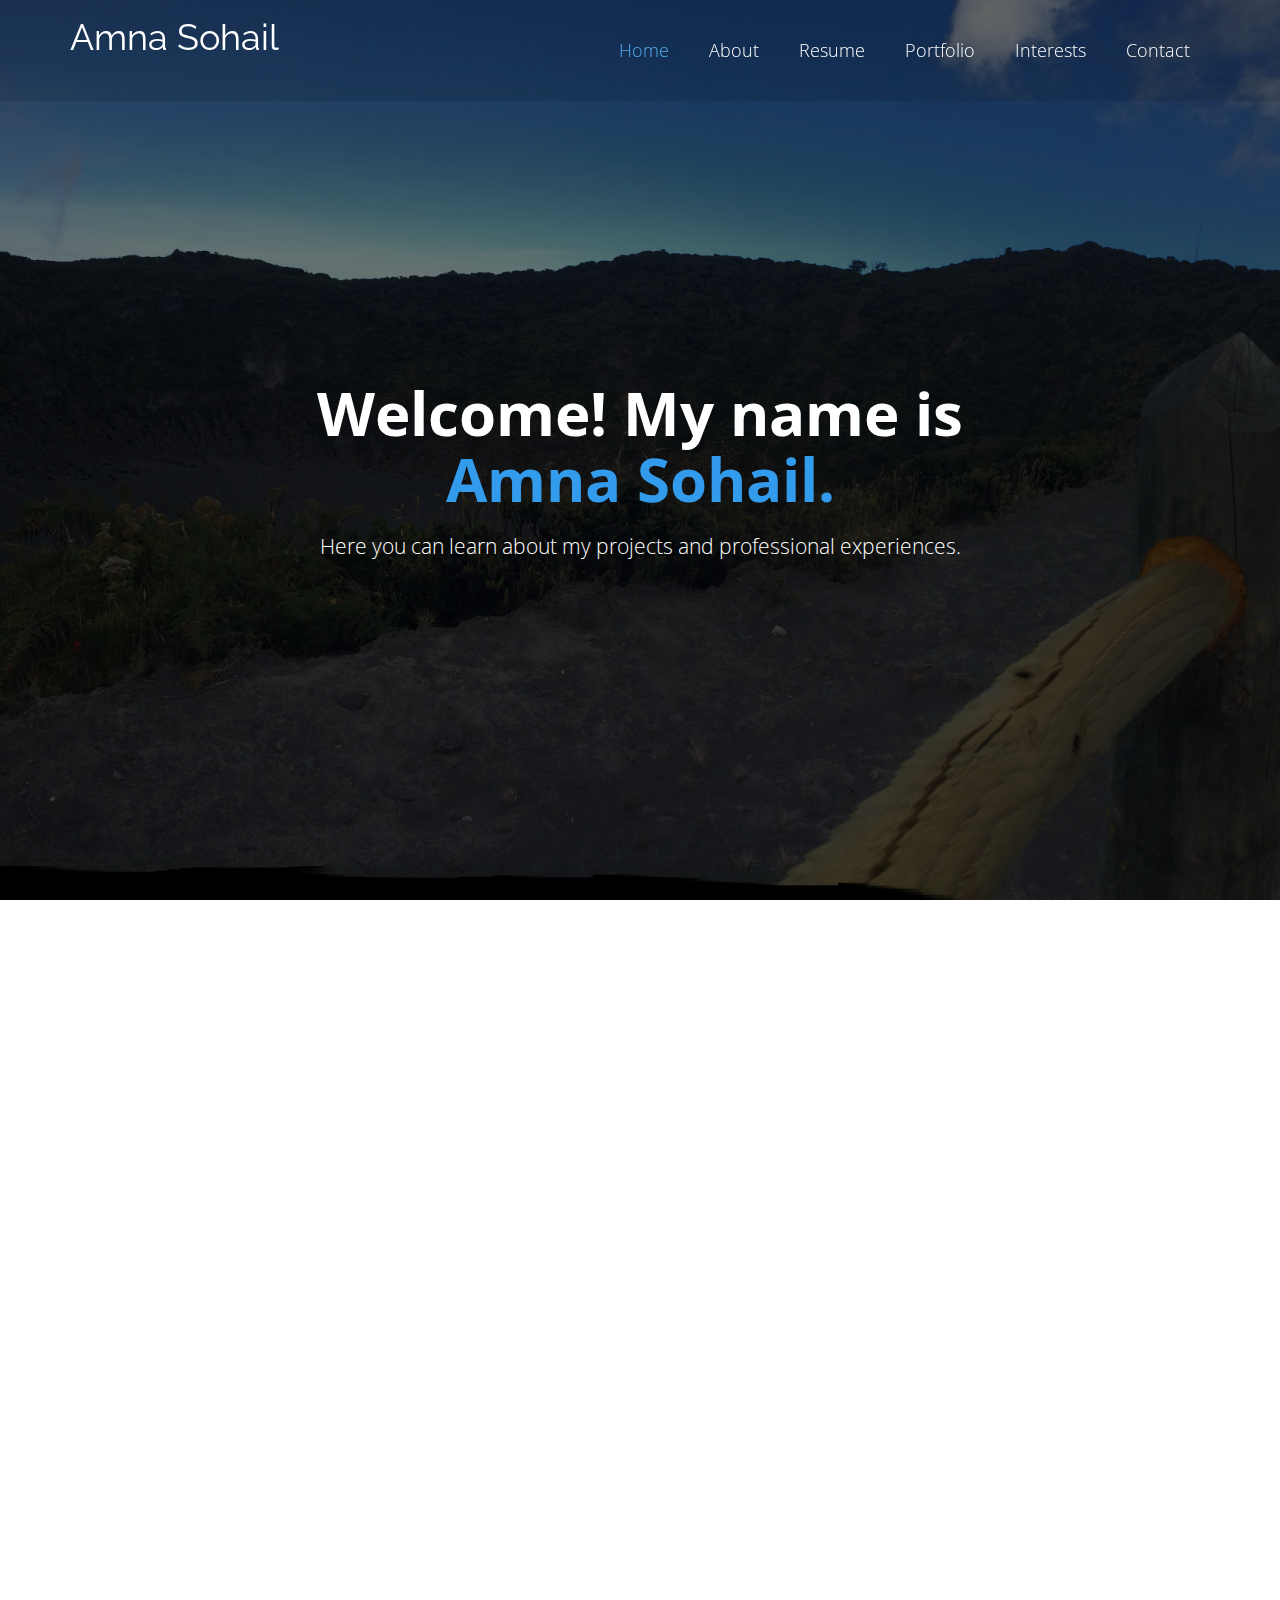
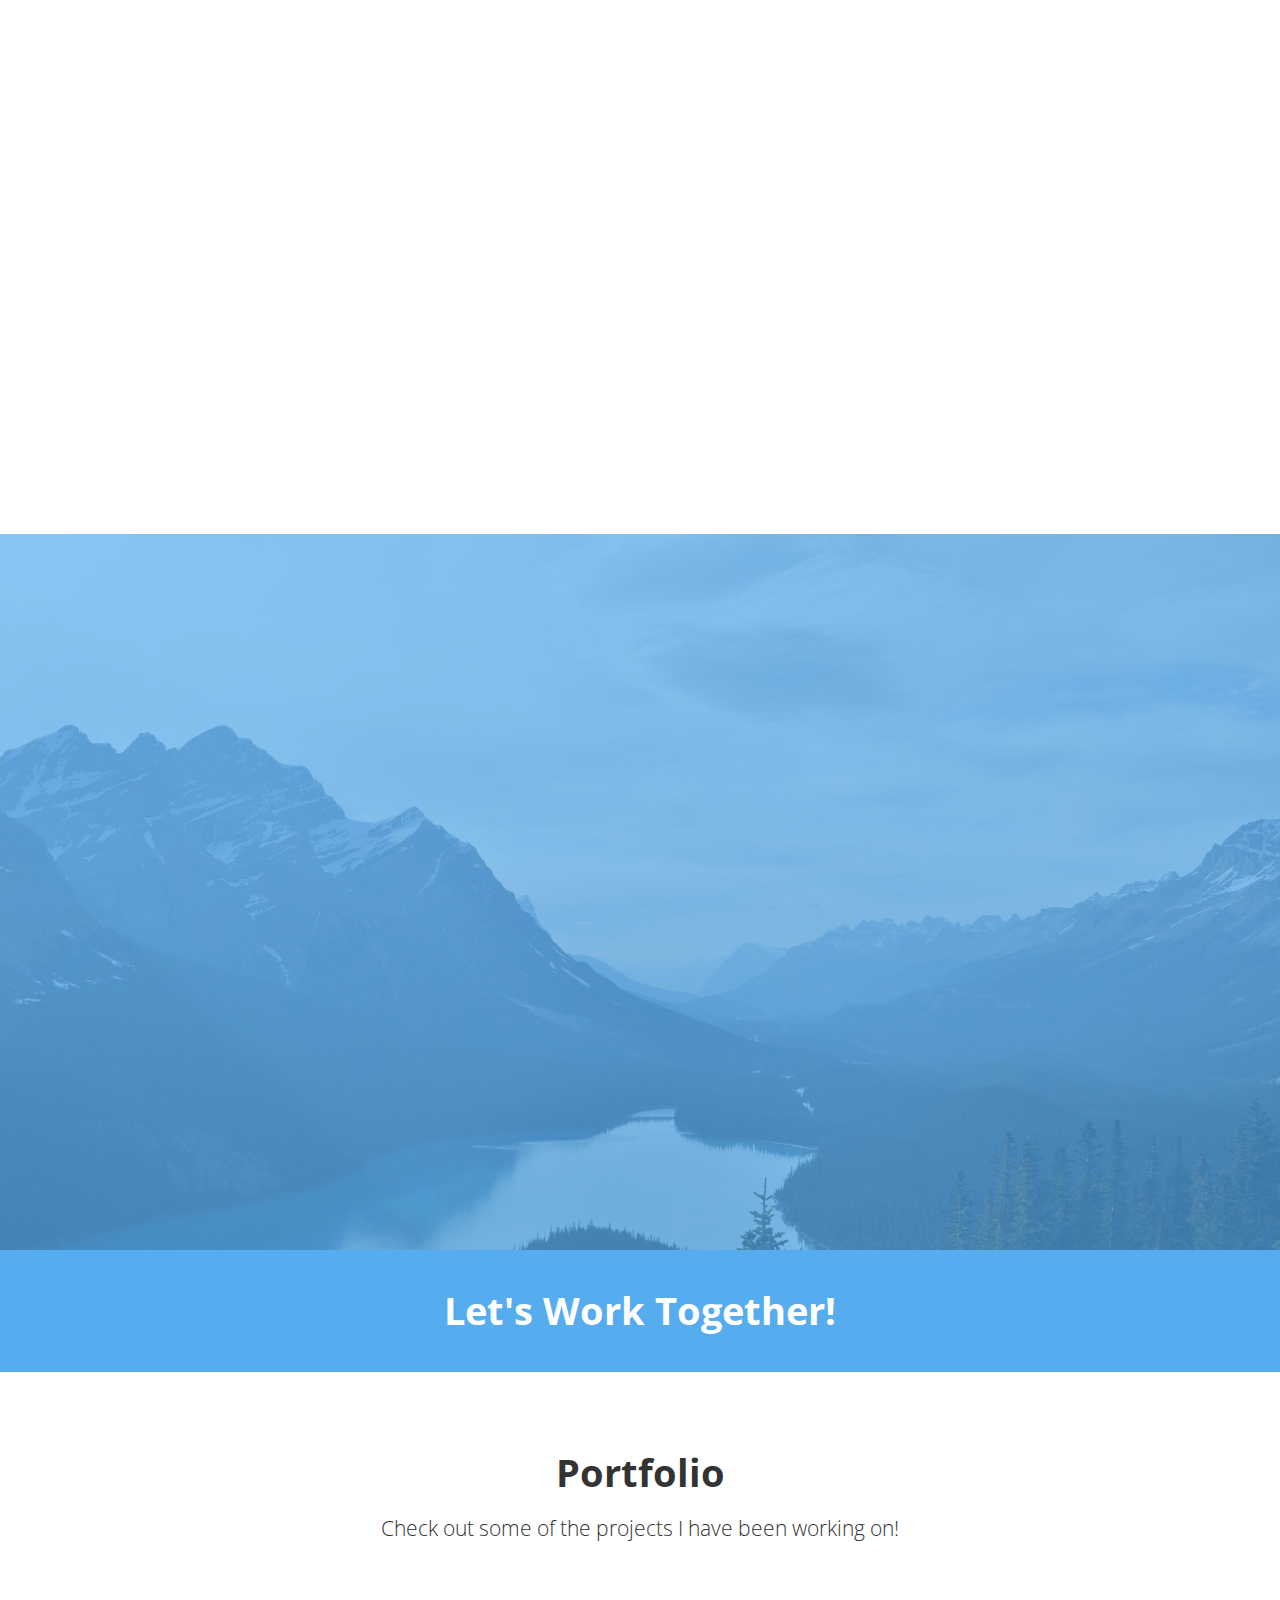
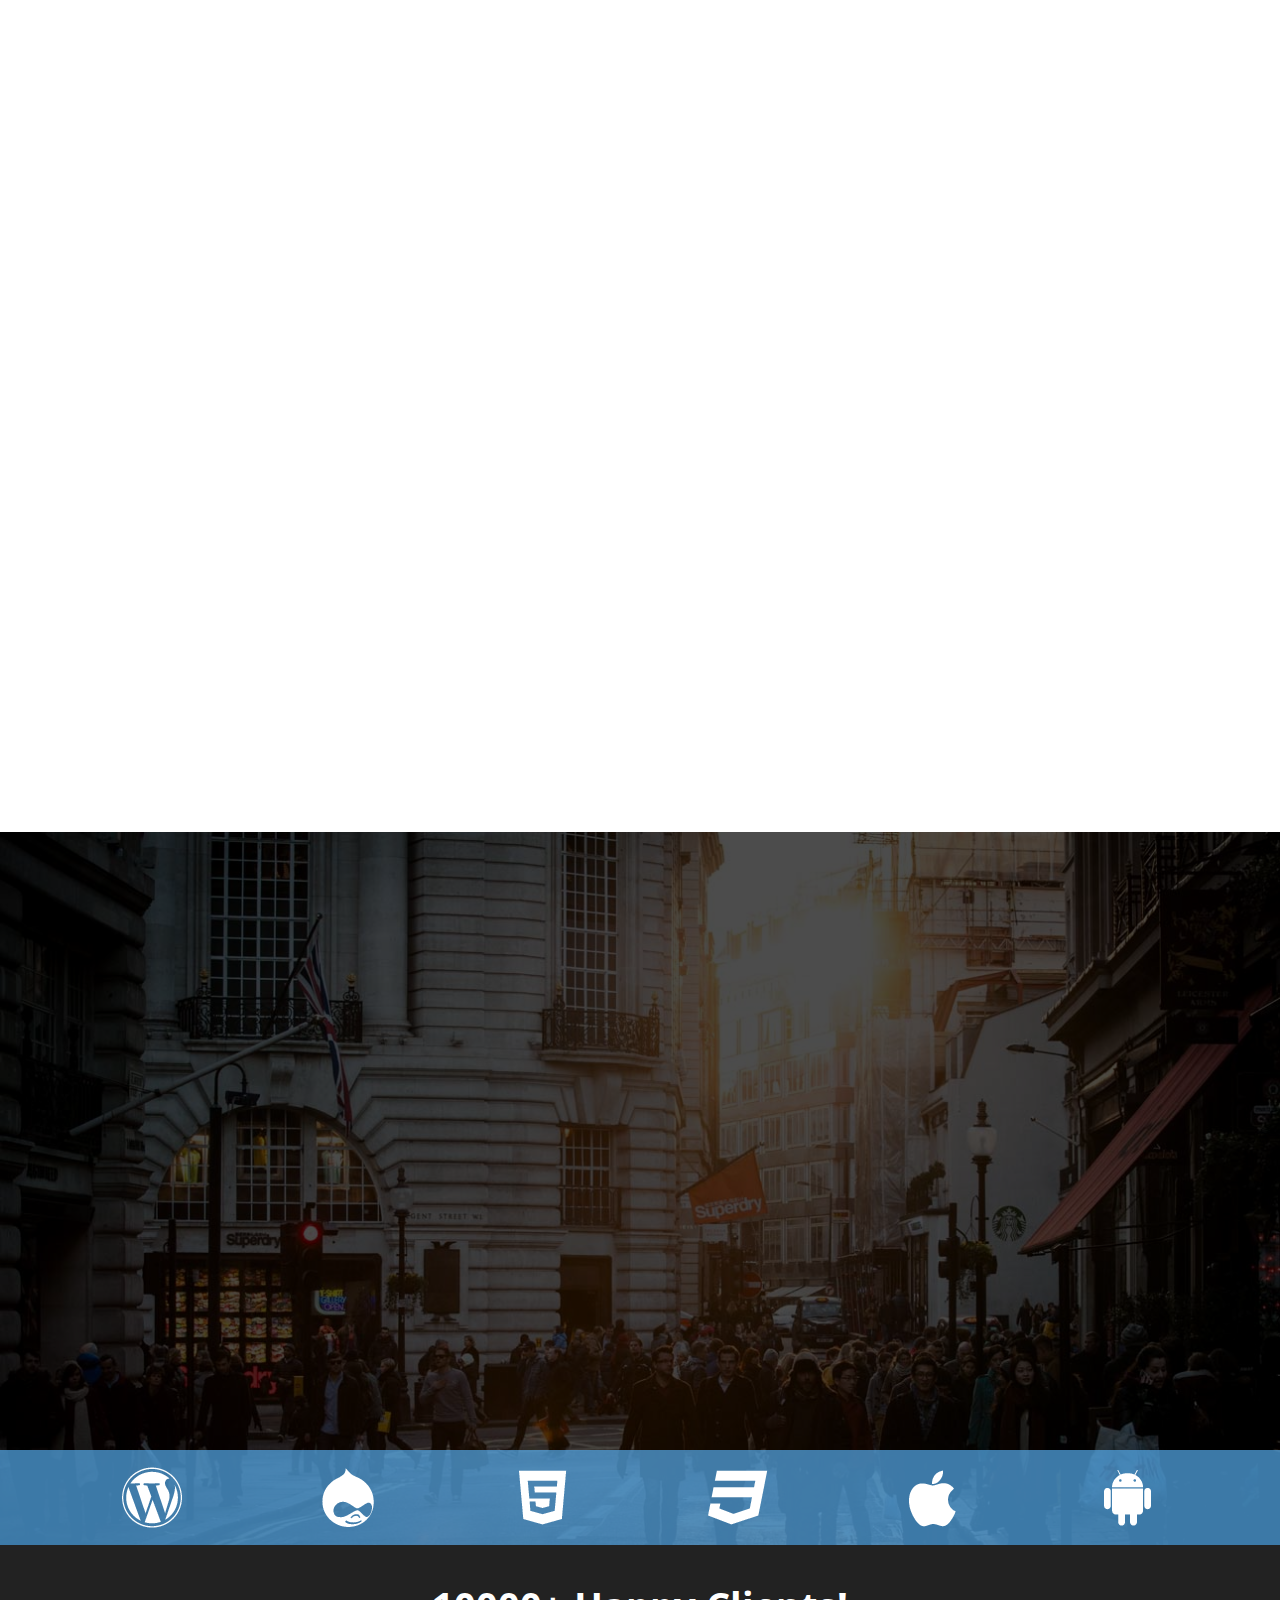
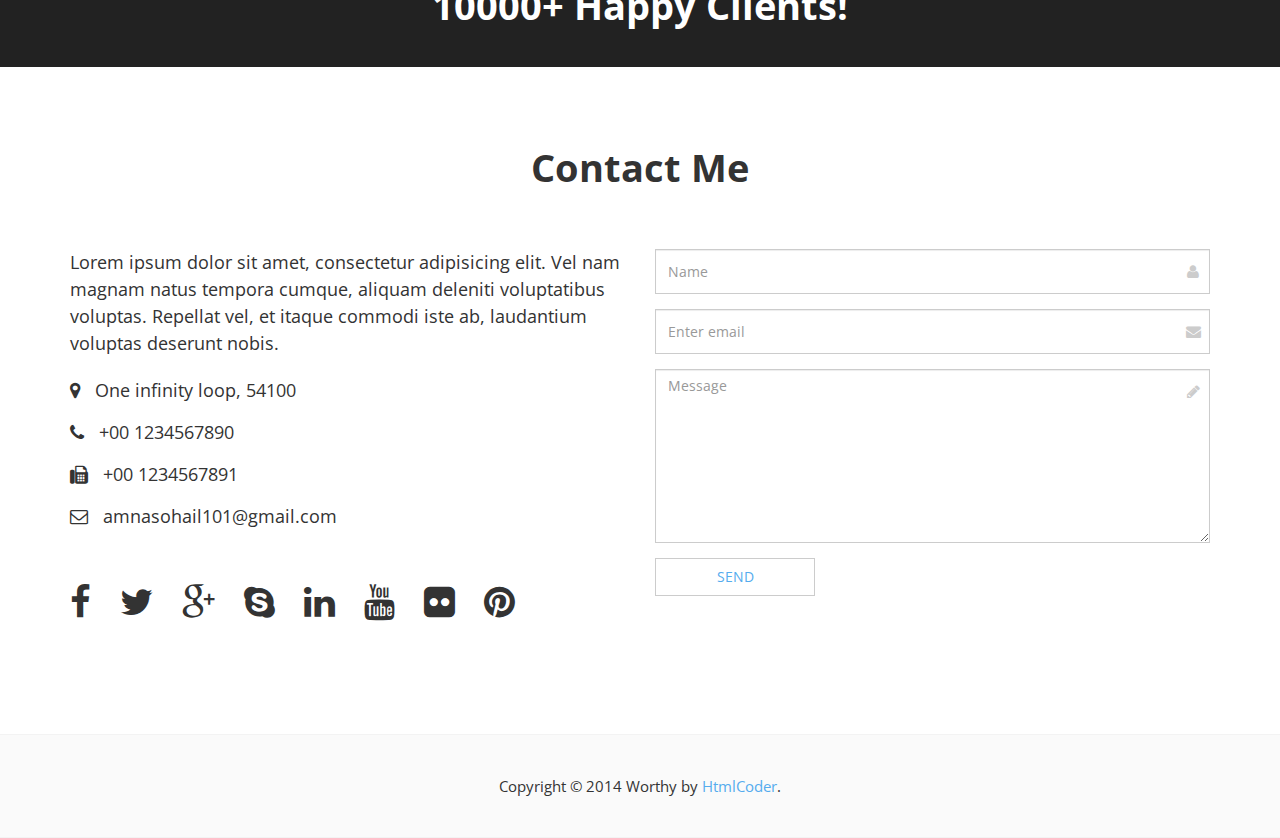
==== commit 605a1226: "Changed images" ====
--- a/index.html
+++ b/index.html
@@ -52,9 +52,7 @@
 						<div class="header-left clearfix">
 
 							<!-- logo -->
-							<div class="logo smooth-scroll">
-								<a href="#banner"><img id="logo" src="images/logo.png" alt="Amna Sohail"></a>
-							</div>
+
 
 							<!-- name-and-slogan -->
 							<div class="site-name-and-slogan smooth-scroll">
@@ -147,7 +145,7 @@
 						<div class="space"></div>
 						<div class="row">
 							<div class="col-md-6">
-								<img src="images/newaboutme" alt="">
+								<img src="images/aboutme-sm.jpg" alt="">
 								<div class="space"></div>
 							</div>
 							<div class="col-md-6">
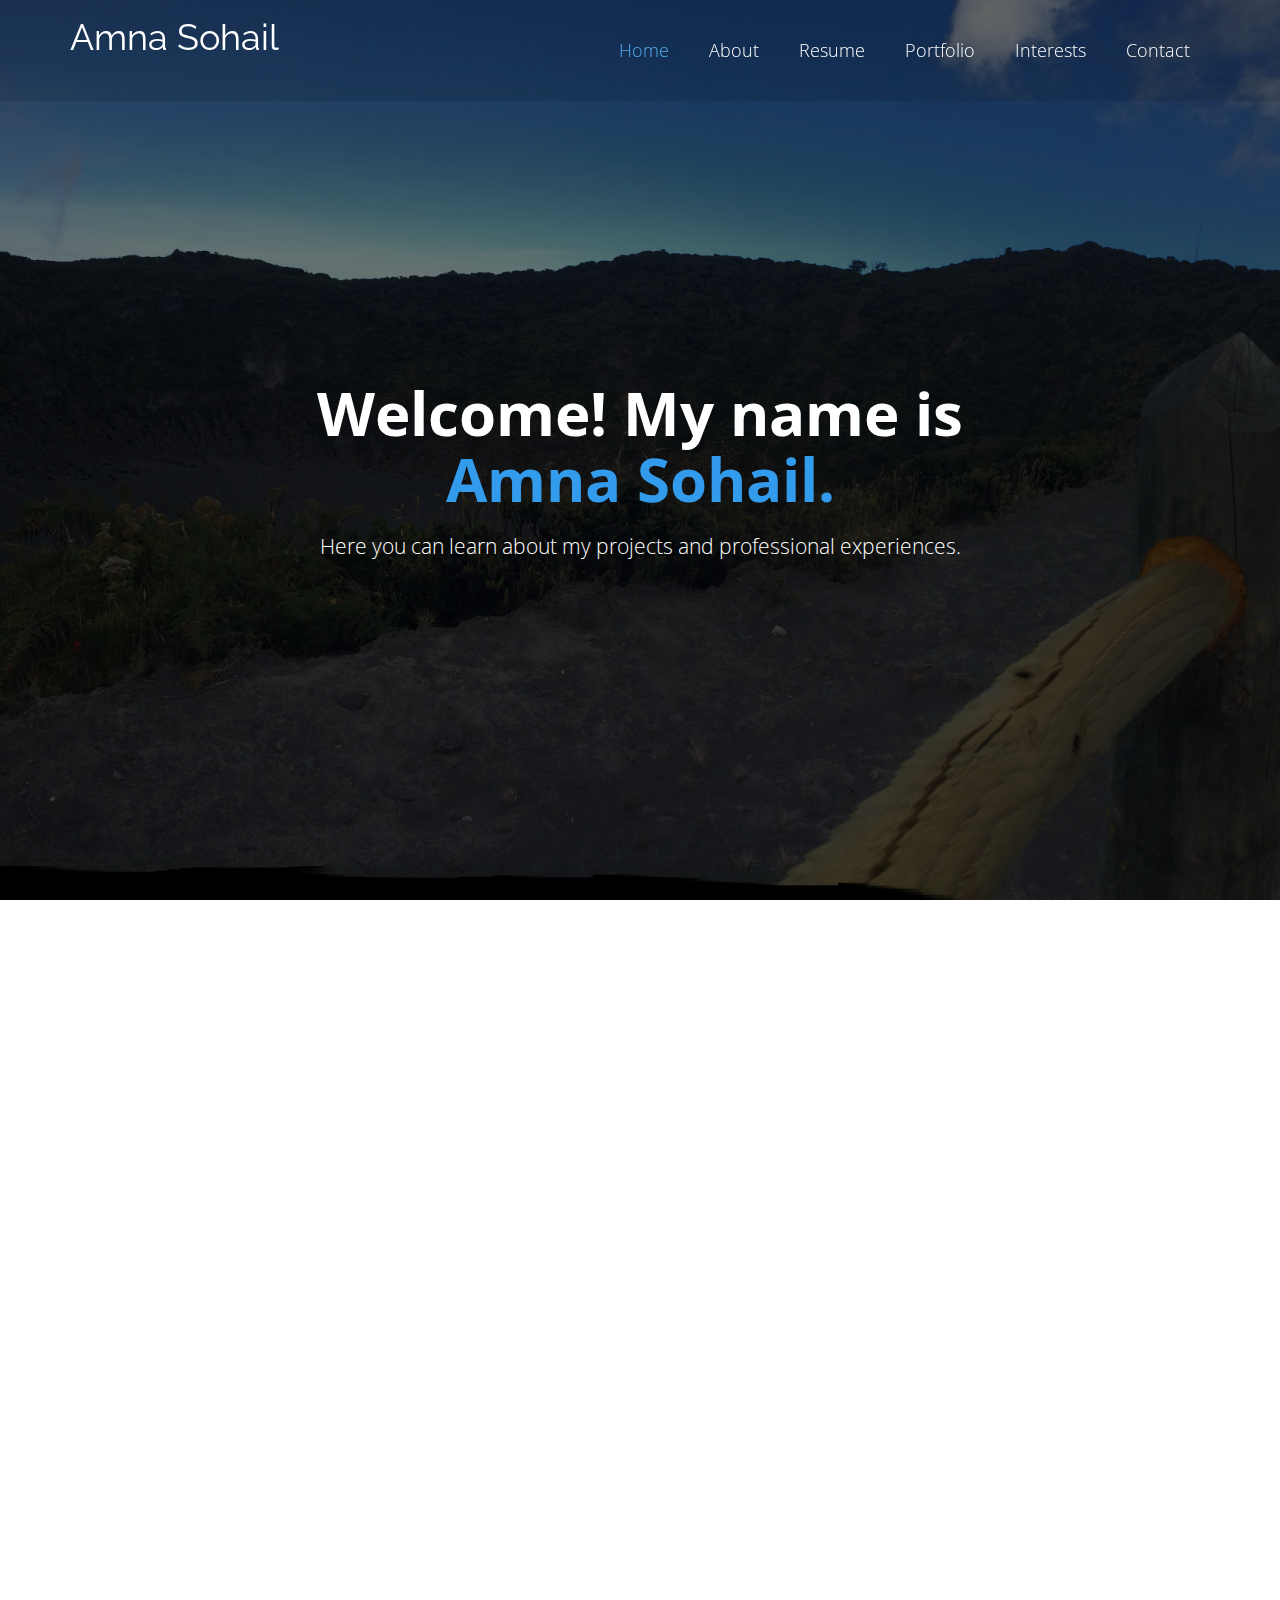
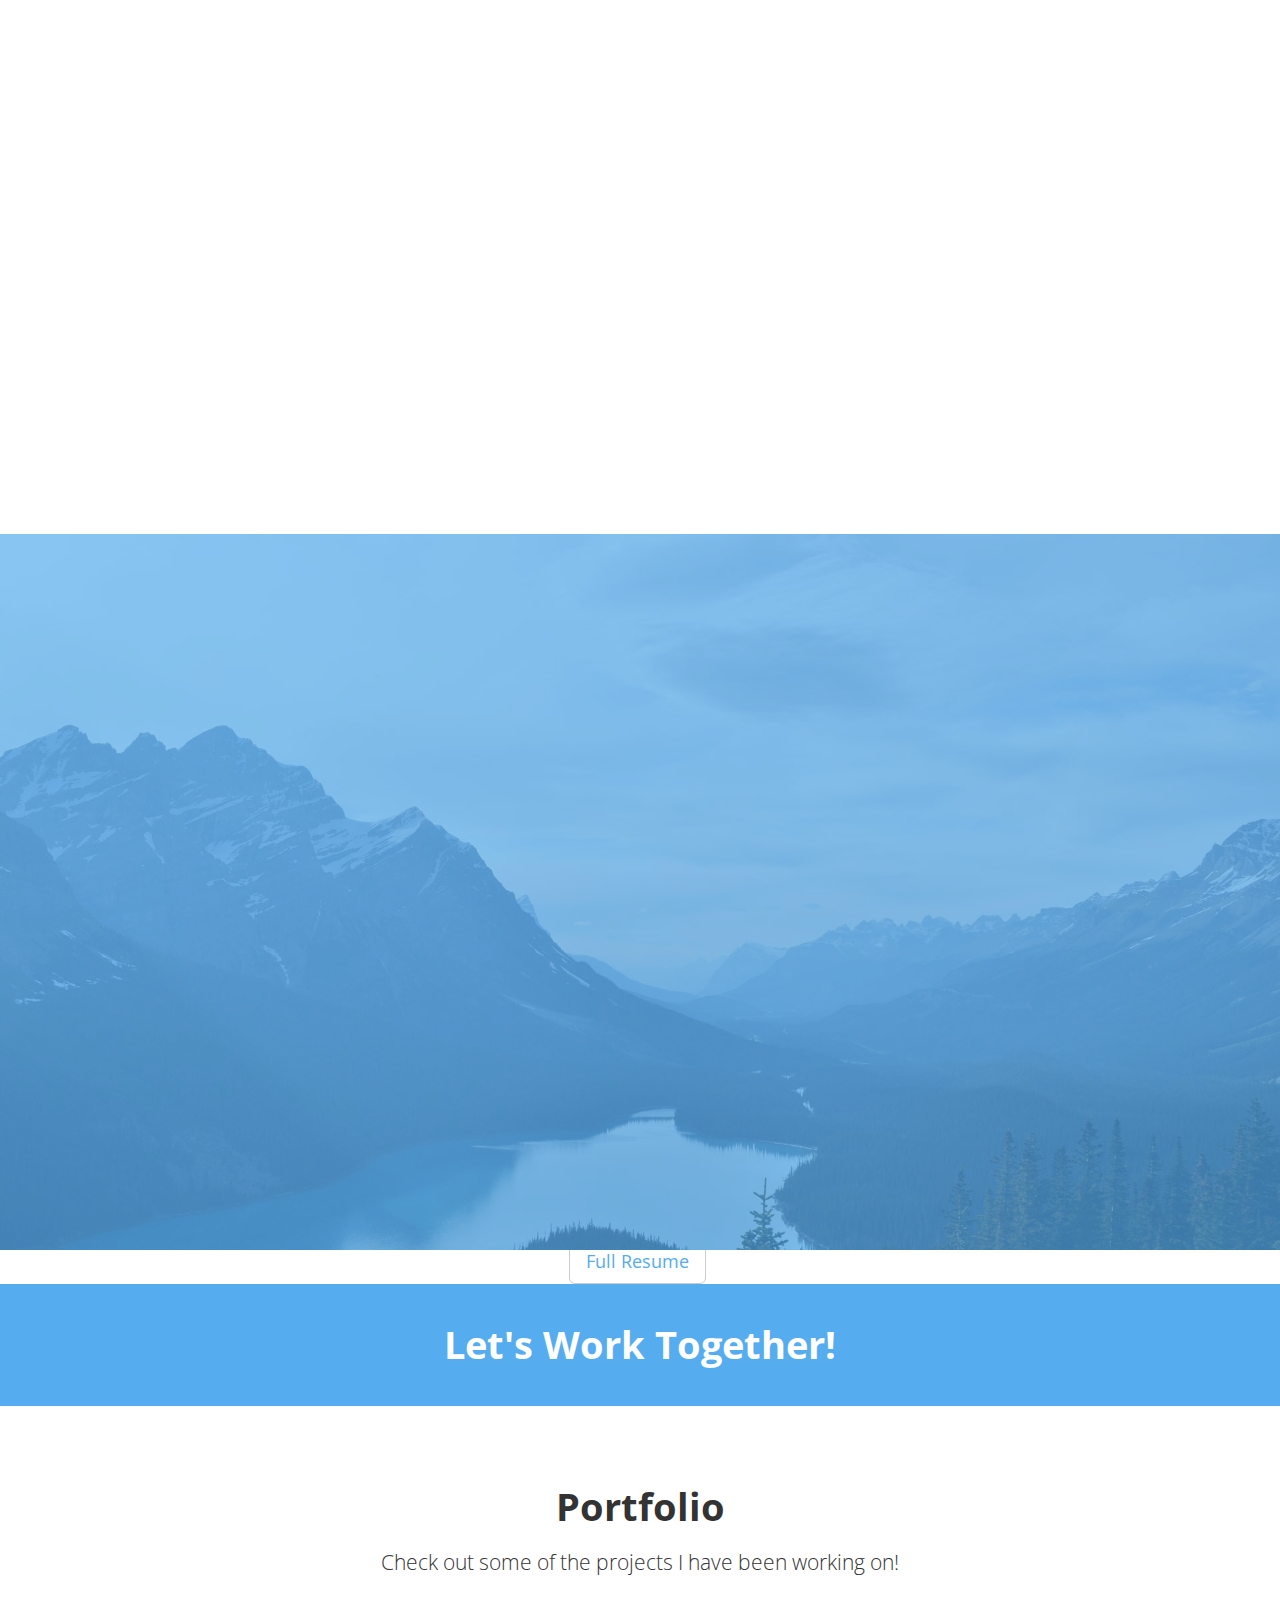
==== commit 44cdb8b6: "Changed portfoloio" ====
--- a/index.html
+++ b/index.html
@@ -174,13 +174,13 @@
 										<div class="panel-heading" role="tab" id="headingOne">
 											<h4 class="panel-title">
 												<a data-toggle="collapse" data-parent="#accordion" href="#collapseOne" aria-expanded="true" aria-controls="collapseOne">
-													Collapsible Group Item #1
+													International Experiences
 												</a>
 											</h4>
 										</div>
 										<div id="collapseOne" class="panel-collapse collapse in" role="tabpanel" aria-labelledby="headingOne">
 											<div class="panel-body">
-												Anim pariatur cliche reprehenderit, enim eiusmod high life accusamus terry richardson ad squid. 3 wolf moon officia aute, non cupidatat skateboard dolor brunch. Food truck quinoa nesciunt laborum eiusmod. Brunch 3 wolf moon tempor, sunt aliqua put a bird on it squid single-origin coffee nulla assumenda shoreditch et. Nihil anim keffiyeh helvetica, craft beer labore wes anderson cred nesciunt sapiente ea proident. Ad vegan excepteur butcher.
+												I aspire to be a global citizen. So far, my only international experiences have involved service projects in Costa Rica and Panama. Through Global Medical Brigades, I have planned and participated in a one week medical brigade trip in West Panama. Through the IUPUI Study Abroad Program, I have travelled to Costa Rica to serve at a daycare center in a service learning experience.
 											</div>
 										</div>
 									</div>
@@ -231,8 +231,11 @@
 					<div class="col-sm-6">
 						<div class="media">
 							<div class="media-body text-right">
-								<h4 class="media-heading">Service 1</h4>
-								<p>Lorem ipsum dolor sit amet, consectetur adipisicing elit. Iure aperiam consequatur quo quis exercitationem reprehenderit dolor vel ducimus, voluptate eaque suscipit iste placeat.</p>
+								<h4 class="media-heading">Front-End Skills</h4>
+								<ul>
+									<li> HTML </li>
+									<li> CSS </li>
+								</ul>
 							</div>
 							<div class="media-right">
 								<i class="fa fa-cog"></i>
@@ -306,8 +309,15 @@
 						</div>
 					</div>
 				</div>
-			</div>
+			</div>	
 		</div>
+		<div>
+                    <ul class="list-inline text-center">
+                        <li>
+                            <a href="file:///C:/Users/Amna/Desktop/Resumes/AmnaSohailJune2016Resume.pdf" target="_blank" class="button btn-default btn-lg"><span class="network-name">Full Resume</span></a>
+                        </li>
+                    </ul>
+                </div>
 		<!-- section end -->
 
 		<!-- section start -->
@@ -350,7 +360,7 @@
 							<div class="col-sm-6 col-md-3 isotope-item web-design">
 								<div class="image-box">
 									<div class="overlay-container">
-										<img src="images/SalesTaxCalculator.jpg" alt="">
+										<img src="images/SalesTaxCalculator.JPG" alt="">
 										<a class="overlay" data-toggle="modal" data-target="#project-1">
 											<i class="fa fa-search-plus"></i>
 											<span>Web Design</span>
@@ -370,12 +380,11 @@
 												<h3>Sales Tax Calculator</h3>
 												<div class="row">
 													<div class="col-md-6">
-														<p>This is a sales tax calculator based on Indiana tax.</p>
-														<p>Molestiae sed enim laboriosam atque delectus voluptates rerum nostrum sapiente obcaecati molestias quasi optio exercitationem, voluptate quis consequatur libero incidunt, in, quod. Lorem ipsum dolor sit amet, consectetur adipisicing elit. Eos nobis officiis, autem earum tenetur quidem. Quae non dicta earum. Ipsum autem eaque cum dolor placeat corporis quisquam dolorum at nesciunt.</p>
-														<a href="http://codepen.io/amnivore21/pen/jAmVGr">Check it out here!</a>
-													</div>
-													<div class="col-md-6">
-														<img src="images/SalesTaxCalculator.jpg" alt="">
+														<p>This is a sales tax calculator based on Indiana tax. It was created using HTML, CSS, and JavaScript in the CodePen platform.</p>
+														<a href="http://codepen.io/amnivore21/pen/akVxbG">Check it out here!</a>
+													</div>
+													<div class="col-md-6">
+														<img src="images/SalesTaxCalculator.JPG" alt="">
 													</div>
 												</div>
 											</div>
@@ -391,13 +400,13 @@
 							<div class="col-sm-6 col-md-3 isotope-item app-development">
 								<div class="image-box">
 									<div class="overlay-container">
-										<img src="images/portfolio-2.jpg" alt="">
+										<img src="images/creature.jpg" alt="">
 										<a class="overlay" data-toggle="modal" data-target="#project-2">
 											<i class="fa fa-search-plus"></i>
 											<span>App Development</span>
 										</a>
 									</div>
-									<a class="btn btn-default btn-block" data-toggle="modal" data-target="#project-2">Project Title</a>
+									<a class="btn btn-default btn-block" data-toggle="modal" data-target="#project-2">Sublime Creature Project</a>
 								</div>
 								<!-- Modal -->
 								<div class="modal fade" id="project-2" tabindex="-1" role="dialog" aria-labelledby="project-2-label" aria-hidden="true">
@@ -405,17 +414,18 @@
 										<div class="modal-content">
 											<div class="modal-header">
 												<button type="button" class="close" data-dismiss="modal"><span aria-hidden="true">&times;</span><span class="sr-only">Close</span></button>
-												<h4 class="modal-title" id="project-2-label">Project Title</h4>
+												<h4 class="modal-title" id="project-2-label">Sublime Creature Project</h4>
 											</div>
 											<div class="modal-body">
 												<h3>Project Description</h3>
 												<div class="row">
 													<div class="col-md-6">
-														<p>Lorem ipsum dolor sit amet, consectetur adipisicing elit. Atque sed, quidem quis praesentium, ut unde. Quae sed, incidunt laudantium nesciunt, optio corporis quod earum pariatur omnis illo saepe numquam suscipit, nemo placeat dignissimos eius mollitia et quas officia doloremque ipsum labore rem deserunt vero! Magnam totam delectus accusantium voluptas et, tempora quos atque, fugiat, obcaecati voluptatibus commodi illo voluptates dolore nemo quo soluta quis.</p>
-														<p>Molestiae sed enim laboriosam atque delectus voluptates rerum nostrum sapiente obcaecati molestias quasi optio exercitationem, voluptate quis consequatur libero incidunt, in, quod. Lorem ipsum dolor sit amet, consectetur adipisicing elit. Eos nobis officiis, autem earum tenetur quidem. Quae non dicta earum. Ipsum autem eaque cum dolor placeat corporis quisquam dolorum at nesciunt.</p>
-													</div>
-													<div class="col-md-6">
-														<img src="images/portfolio-2.jpg" alt="">
+														<p>This is a ladybug (creature) that I was able to create using Sublime's HTML and CSS functionality.</p>
+														<a href="https://github.com/asohail21/FundamentalsPlayground/blob/master/creatureindex.html">Check out the HTML for the creature here!</a>	
+														<a href="https://github.com/asohail21/FundamentalsPlayground/blob/master/Main.CSS">Check out the CSS for the creature here!</a>	
+													</div>
+													<div class="col-md-6">
+														<img src="images/creature.jpg" alt="">
 													</div>
 												</div>
 											</div>
@@ -668,172 +678,7 @@
 								<!-- Modal end -->
 							</div>
 
-							<div class="col-sm-6 col-md-3 isotope-item web-design">
-								<div class="image-box">
-									<div class="overlay-container">
-										<img src="images/portfolio-9.jpg" alt="">
-										<a class="overlay" data-toggle="modal" data-target="#project-9">
-											<i class="fa fa-search-plus"></i>
-											<span>Web Design</span>
-										</a>
-									</div>
-									<a class="btn btn-default btn-block" data-toggle="modal" data-target="#project-9">Project Title</a>
-								</div>
-								<!-- Modal -->
-								<div class="modal fade" id="project-9" tabindex="-1" role="dialog" aria-labelledby="project-9-label" aria-hidden="true">
-									<div class="modal-dialog modal-lg">
-										<div class="modal-content">
-											<div class="modal-header">
-												<button type="button" class="close" data-dismiss="modal"><span aria-hidden="true">&times;</span><span class="sr-only">Close</span></button>
-												<h4 class="modal-title" id="project-9-label">Project Title</h4>
-											</div>
-											<div class="modal-body">
-												<h3>Project Description</h3>
-												<div class="row">
-													<div class="col-md-6">
-														<p>Lorem ipsum dolor sit amet, consectetur adipisicing elit. Atque sed, quidem quis praesentium, ut unde. Quae sed, incidunt laudantium nesciunt, optio corporis quod earum pariatur omnis illo saepe numquam suscipit, nemo placeat dignissimos eius mollitia et quas officia doloremque ipsum labore rem deserunt vero! Magnam totam delectus accusantium voluptas et, tempora quos atque, fugiat, obcaecati voluptatibus commodi illo voluptates dolore nemo quo soluta quis.</p>
-														<p>Molestiae sed enim laboriosam atque delectus voluptates rerum nostrum sapiente obcaecati molestias quasi optio exercitationem, voluptate quis consequatur libero incidunt, in, quod. Lorem ipsum dolor sit amet, consectetur adipisicing elit. Eos nobis officiis, autem earum tenetur quidem. Quae non dicta earum. Ipsum autem eaque cum dolor placeat corporis quisquam dolorum at nesciunt.</p>
-													</div>
-													<div class="col-md-6">
-														<img src="images/portfolio-9.jpg" alt="">
-													</div>
-												</div>
-											</div>
-											<div class="modal-footer">
-												<button type="button" class="btn btn-sm btn-default" data-dismiss="modal">Close</button>
-											</div>
-										</div>
-									</div>
-								</div>
-								<!-- Modal end -->
-							</div>
-
-							<div class="col-sm-6 col-md-3 isotope-item site-building">
-								<div class="image-box">
-									<div class="overlay-container">
-										<img src="images/portfolio-10.jpg" alt="">
-										<a class="overlay" data-toggle="modal" data-target="#project-10">
-											<i class="fa fa-search-plus"></i>
-											<span>Site Building</span>
-										</a>
-									</div>
-									<a class="btn btn-default btn-block" data-toggle="modal" data-target="#project-10">Project Title</a>
-								</div>
-								<!-- Modal -->
-								<div class="modal fade" id="project-10" tabindex="-1" role="dialog" aria-labelledby="project-10-label" aria-hidden="true">
-									<div class="modal-dialog modal-lg">
-										<div class="modal-content">
-											<div class="modal-header">
-												<button type="button" class="close" data-dismiss="modal"><span aria-hidden="true">&times;</span><span class="sr-only">Close</span></button>
-												<h4 class="modal-title" id="project-10-label">Project Title</h4>
-											</div>
-											<div class="modal-body">
-												<h3>Project Description</h3>
-												<div class="row">
-													<div class="col-md-6">
-														<p>Lorem ipsum dolor sit amet, consectetur adipisicing elit. Atque sed, quidem quis praesentium, ut unde. Quae sed, incidunt laudantium nesciunt, optio corporis quod earum pariatur omnis illo saepe numquam suscipit, nemo placeat dignissimos eius mollitia et quas officia doloremque ipsum labore rem deserunt vero! Magnam totam delectus accusantium voluptas et, tempora quos atque, fugiat, obcaecati voluptatibus commodi illo voluptates dolore nemo quo soluta quis.</p>
-														<p>Molestiae sed enim laboriosam atque delectus voluptates rerum nostrum sapiente obcaecati molestias quasi optio exercitationem, voluptate quis consequatur libero incidunt, in, quod. Lorem ipsum dolor sit amet, consectetur adipisicing elit. Eos nobis officiis, autem earum tenetur quidem. Quae non dicta earum. Ipsum autem eaque cum dolor placeat corporis quisquam dolorum at nesciunt.</p>
-													</div>
-													<div class="col-md-6">
-														<img src="images/portfolio-10.jpg" alt="">
-													</div>
-												</div>
-											</div>
-											<div class="modal-footer">
-												<button type="button" class="btn btn-sm btn-default" data-dismiss="modal">Close</button>
-											</div>
-										</div>
-									</div>
-								</div>
-								<!-- Modal end -->
-							</div>
-
-							<div class="col-sm-6 col-md-3 isotope-item web-design">
-								<div class="image-box">
-									<div class="overlay-container">
-										<img src="images/portfolio-11.jpg" alt="">
-										<a class="overlay" data-toggle="modal" data-target="#project-11">
-											<i class="fa fa-search-plus"></i>
-											<span>Web Design</span>
-										</a>
-									</div>
-									<a class="btn btn-default btn-block" data-toggle="modal" data-target="#project-11">Project Title</a>
-								</div>
-								<!-- Modal -->
-								<div class="modal fade" id="project-11" tabindex="-1" role="dialog" aria-labelledby="project-11-label" aria-hidden="true">
-									<div class="modal-dialog modal-lg">
-										<div class="modal-content">
-											<div class="modal-header">
-												<button type="button" class="close" data-dismiss="modal"><span aria-hidden="true">&times;</span><span class="sr-only">Close</span></button>
-												<h4 class="modal-title" id="project-11-label">Project Title</h4>
-											</div>
-											<div class="modal-body">
-												<h3>Project Description</h3>
-												<div class="row">
-													<div class="col-md-6">
-														<p>Lorem ipsum dolor sit amet, consectetur adipisicing elit. Atque sed, quidem quis praesentium, ut unde. Quae sed, incidunt laudantium nesciunt, optio corporis quod earum pariatur omnis illo saepe numquam suscipit, nemo placeat dignissimos eius mollitia et quas officia doloremque ipsum labore rem deserunt vero! Magnam totam delectus accusantium voluptas et, tempora quos atque, fugiat, obcaecati voluptatibus commodi illo voluptates dolore nemo quo soluta quis.</p>
-														<p>Molestiae sed enim laboriosam atque delectus voluptates rerum nostrum sapiente obcaecati molestias quasi optio exercitationem, voluptate quis consequatur libero incidunt, in, quod. Lorem ipsum dolor sit amet, consectetur adipisicing elit. Eos nobis officiis, autem earum tenetur quidem. Quae non dicta earum. Ipsum autem eaque cum dolor placeat corporis quisquam dolorum at nesciunt.</p>
-													</div>
-													<div class="col-md-6">
-														<img src="images/portfolio-11.jpg" alt="">
-													</div>
-												</div>
-											</div>
-											<div class="modal-footer">
-												<button type="button" class="btn btn-sm btn-default" data-dismiss="modal">Close</button>
-											</div>
-										</div>
-									</div>
-								</div>
-								<!-- Modal end -->
-							</div>
-
-							<div class="col-sm-6 col-md-3 isotope-item app-development">
-								<div class="image-box">
-									<div class="overlay-container">
-										<img src="images/portfolio-12.jpg" alt="">
-										<a class="overlay" data-toggle="modal" data-target="#project-12">
-											<i class="fa fa-search-plus"></i>
-											<span>App Development</span>
-										</a>
-									</div>
-									<a class="btn btn-default btn-block" data-toggle="modal" data-target="#project-12">Project Title</a>
-								</div>
-								<!-- Modal -->
-								<div class="modal fade" id="project-12" tabindex="-1" role="dialog" aria-labelledby="project-12-label" aria-hidden="true">
-									<div class="modal-dialog modal-lg">
-										<div class="modal-content">
-											<div class="modal-header">
-												<button type="button" class="close" data-dismiss="modal"><span aria-hidden="true">&times;</span><span class="sr-only">Close</span></button>
-												<h4 class="modal-title" id="project-12-label">Project Title</h4>
-											</div>
-											<div class="modal-body">
-												<h3>Project Description</h3>
-												<div class="row">
-													<div class="col-md-6">
-														<p>Lorem ipsum dolor sit amet, consectetur adipisicing elit. Atque sed, quidem quis praesentium, ut unde. Quae sed, incidunt laudantium nesciunt, optio corporis quod earum pariatur omnis illo saepe numquam suscipit, nemo placeat dignissimos eius mollitia et quas officia doloremque ipsum labore rem deserunt vero! Magnam totam delectus accusantium voluptas et, tempora quos atque, fugiat, obcaecati voluptatibus commodi illo voluptates dolore nemo quo soluta quis.</p>
-														<p>Molestiae sed enim laboriosam atque delectus voluptates rerum nostrum sapiente obcaecati molestias quasi optio exercitationem, voluptate quis consequatur libero incidunt, in, quod. Lorem ipsum dolor sit amet, consectetur adipisicing elit. Eos nobis officiis, autem earum tenetur quidem. Quae non dicta earum. Ipsum autem eaque cum dolor placeat corporis quisquam dolorum at nesciunt.</p>
-													</div>
-													<div class="col-md-6">
-														<img src="images/portfolio-12.jpg" alt="">
-													</div>
-												</div>
-											</div>
-											<div class="modal-footer">
-												<button type="button" class="btn btn-sm btn-default" data-dismiss="modal">Close</button>
-											</div>
-										</div>
-									</div>
-								</div>
-								<!-- Modal end -->
-							</div>
-
-						</div>
-						<!-- portfolio items end -->
-					
-					</div>
-				</div>
-			</div>
+							
 		</div>
 		<!-- section end -->
 
@@ -1002,9 +847,9 @@
 					<div class="row">
 						<div class="col-sm-6">
 							<div class="footer-content">
-								<p class="large">Lorem ipsum dolor sit amet, consectetur adipisicing elit. Vel nam magnam natus tempora cumque, aliquam deleniti voluptatibus voluptas. Repellat vel, et itaque commodi iste ab, laudantium voluptas deserunt nobis.</p>
+								<p class="large">Feel free to contact me if you would like to discuss any employment opportunities, if you are interested in any of my projects, or if you would just like a new contact!</p>
 								<ul class="list-icons">
-									<li><i class="fa fa-map-marker pr-10"></i> One infinity loop, 54100</li>
+									<li><i class="fa fa-map-marker pr-10"></i> Indianapolis, IN </li>
 									<li><i class="fa fa-phone pr-10"></i> +00 1234567890</li>
 									<li><i class="fa fa-fax pr-10"></i> +00 1234567891 </li>
 									<li><i class="fa fa-envelope-o pr-10"></i> amnasohail101@gmail.com</li>
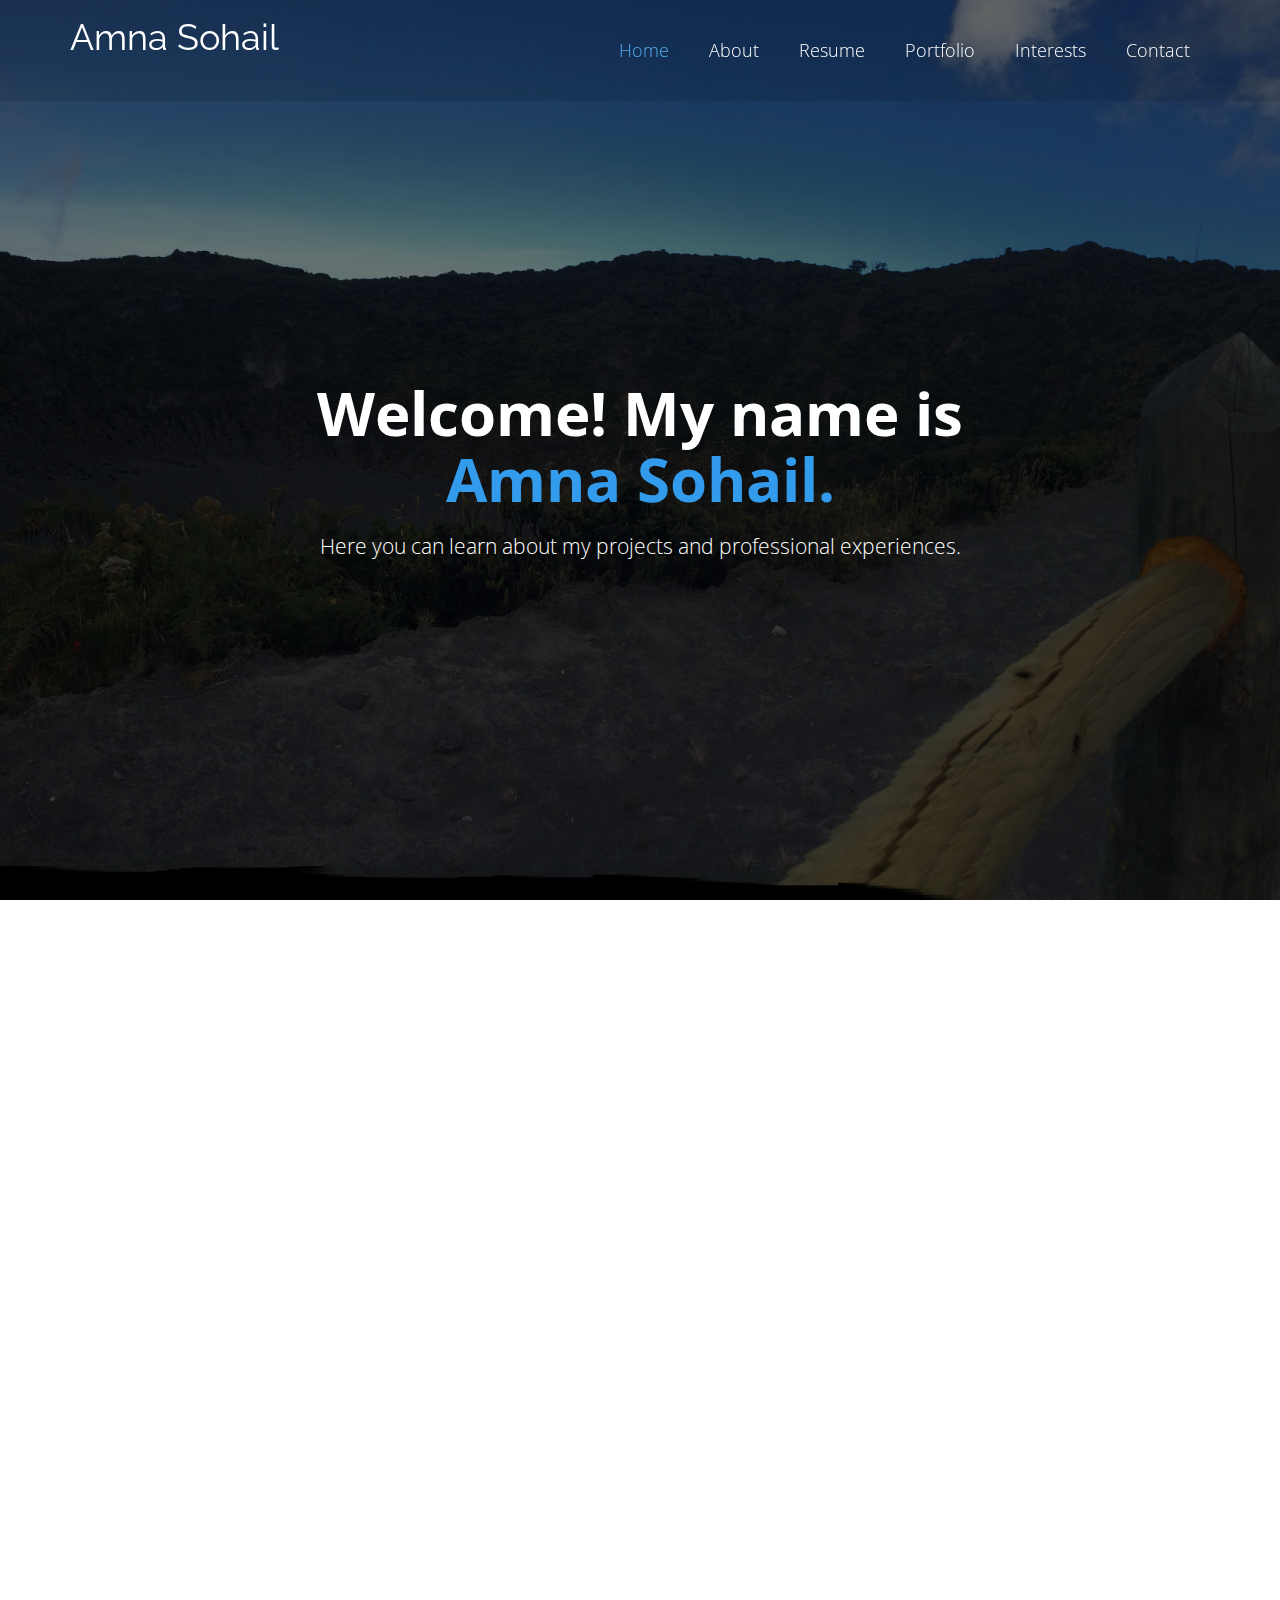
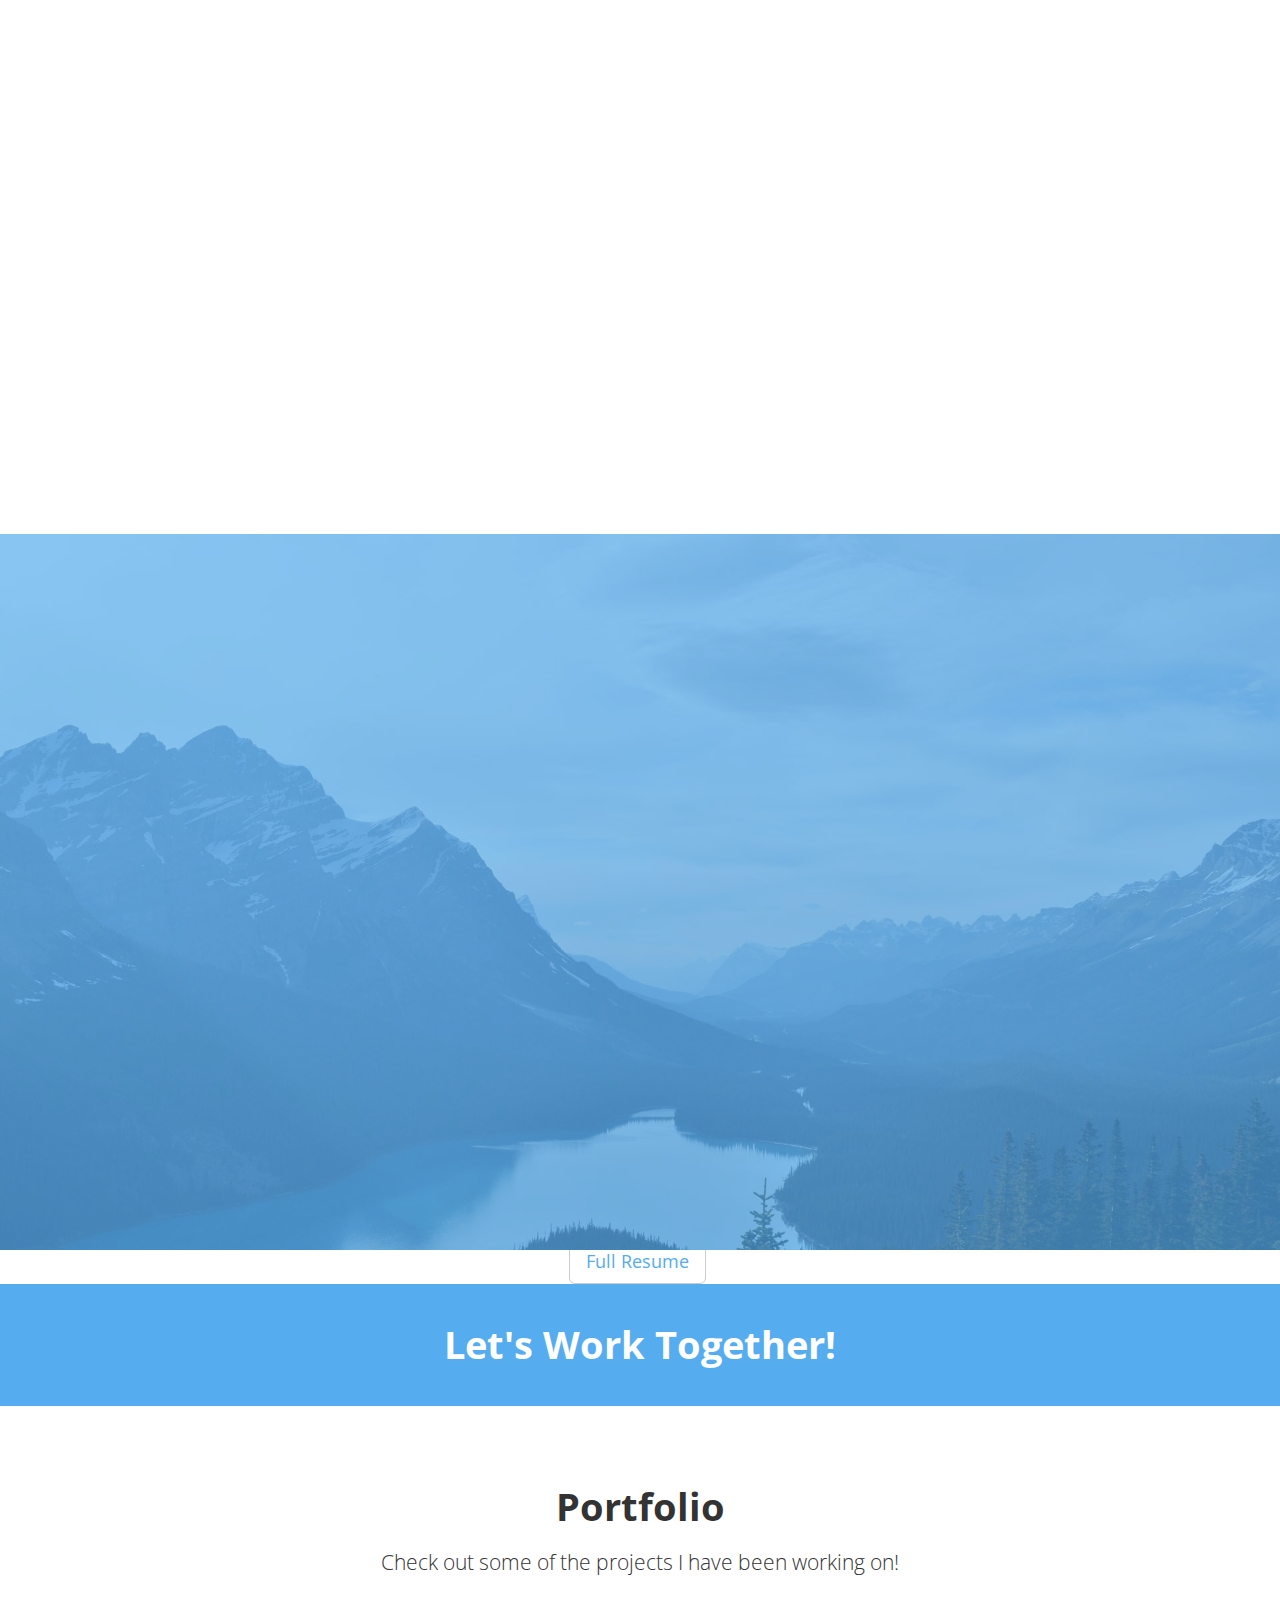
==== commit 1887011b: "Add resume" ====
--- a/index.html
+++ b/index.html
@@ -235,6 +235,8 @@
 								<ul>
 									<li> HTML </li>
 									<li> CSS </li>
+									<li> JavaScript</li>
+									<li>Bootstrap</li>
 								</ul>
 							</div>
 							<div class="media-right">
@@ -243,8 +245,10 @@
 						</div>
 						<div class="media">
 							<div class="media-body text-right">
-								<h4 class="media-heading">Service 2</h4>
-								<p>Lorem ipsum dolor sit amet, consectetur adipisicing elit. Iure aperiam consequatur quo quis exercitationem reprehenderit dolor vel ducimus, voluptate eaque suscipit iste placeat.</p>
+								<h4 class="media-heading">Back-End Skills</h4>
+								<ul>
+									<li> Visual Studio .Net </li>
+									<li> C# </li>
 							</div>
 							<div class="media-right">
 								<i class="fa fa-check"></i>
@@ -314,7 +318,7 @@
 		<div>
                     <ul class="list-inline text-center">
                         <li>
-                            <a href="file:///C:/Users/Amna/Desktop/Resumes/AmnaSohailJune2016Resume.pdf" target="_blank" class="button btn-default btn-lg"><span class="network-name">Full Resume</span></a>
+                            <a href="images/June2016AmnaSohailResume.pdf" target="_blank" class="button btn-default btn-lg"><span class="network-name">Full Resume</span></a>
                         </li>
                     </ul>
                 </div>
@@ -357,7 +361,7 @@
 
 						<!-- portfolio items start -->
 						<div class="isotope-container row grid-space-20">
-							<div class="col-sm-6 col-md-3 isotope-item web-design">
+							<div class="col-sm-4 col-sm-4 col-sm-4 isotope-item web-design">
 								<div class="image-box">
 									<div class="overlay-container">
 										<img src="images/SalesTaxCalculator.JPG" alt="">
@@ -379,11 +383,11 @@
 											<div class="modal-body">
 												<h3>Sales Tax Calculator</h3>
 												<div class="row">
-													<div class="col-md-6">
+													<div class="col-sm-4">
 														<p>This is a sales tax calculator based on Indiana tax. It was created using HTML, CSS, and JavaScript in the CodePen platform.</p>
 														<a href="http://codepen.io/amnivore21/pen/akVxbG">Check it out here!</a>
 													</div>
-													<div class="col-md-6">
+													<div class="col-sm-4">
 														<img src="images/SalesTaxCalculator.JPG" alt="">
 													</div>
 												</div>
@@ -827,7 +831,6 @@
 			<div class="container">
 				<div class="row">
 					<div class="col-md-8 col-md-offset-2">
-						<h1 class="text-center">10000+ Happy Clients!</h1>
 					</div>
 				</div>
 			</div>
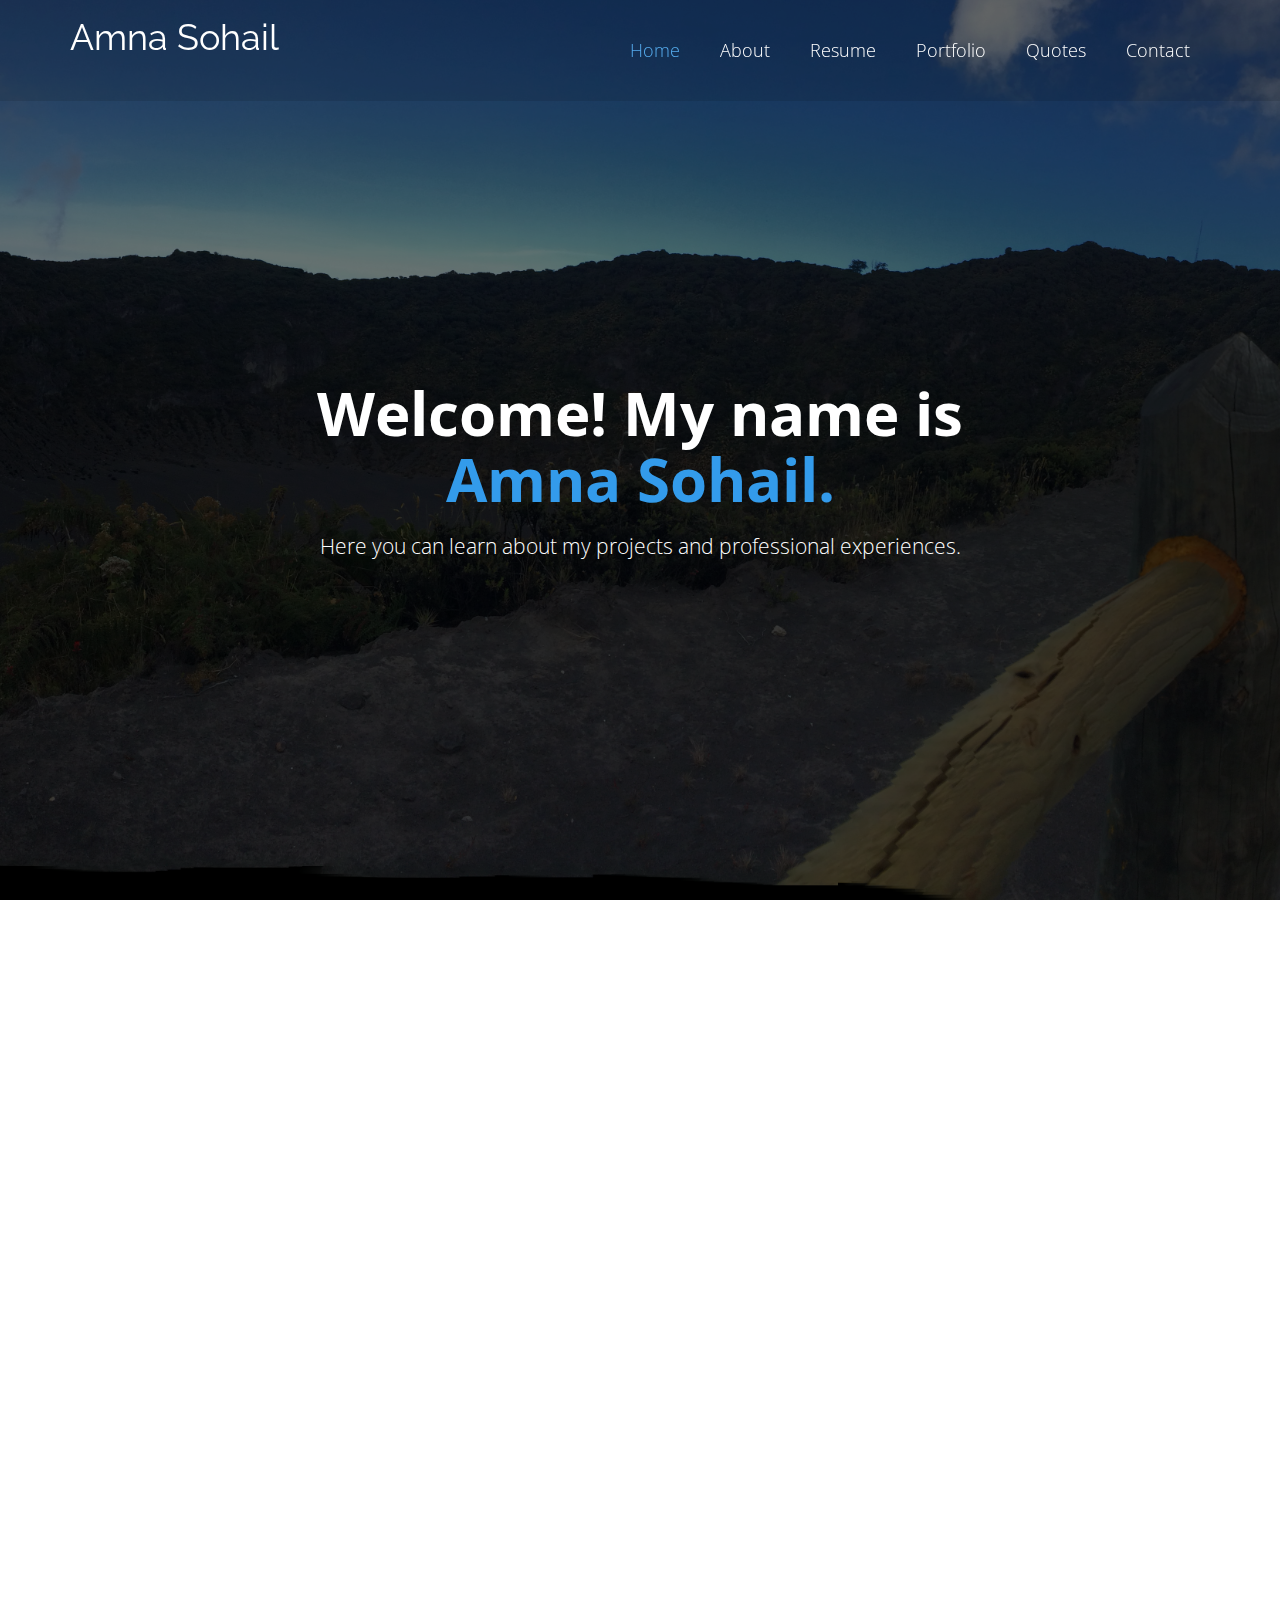
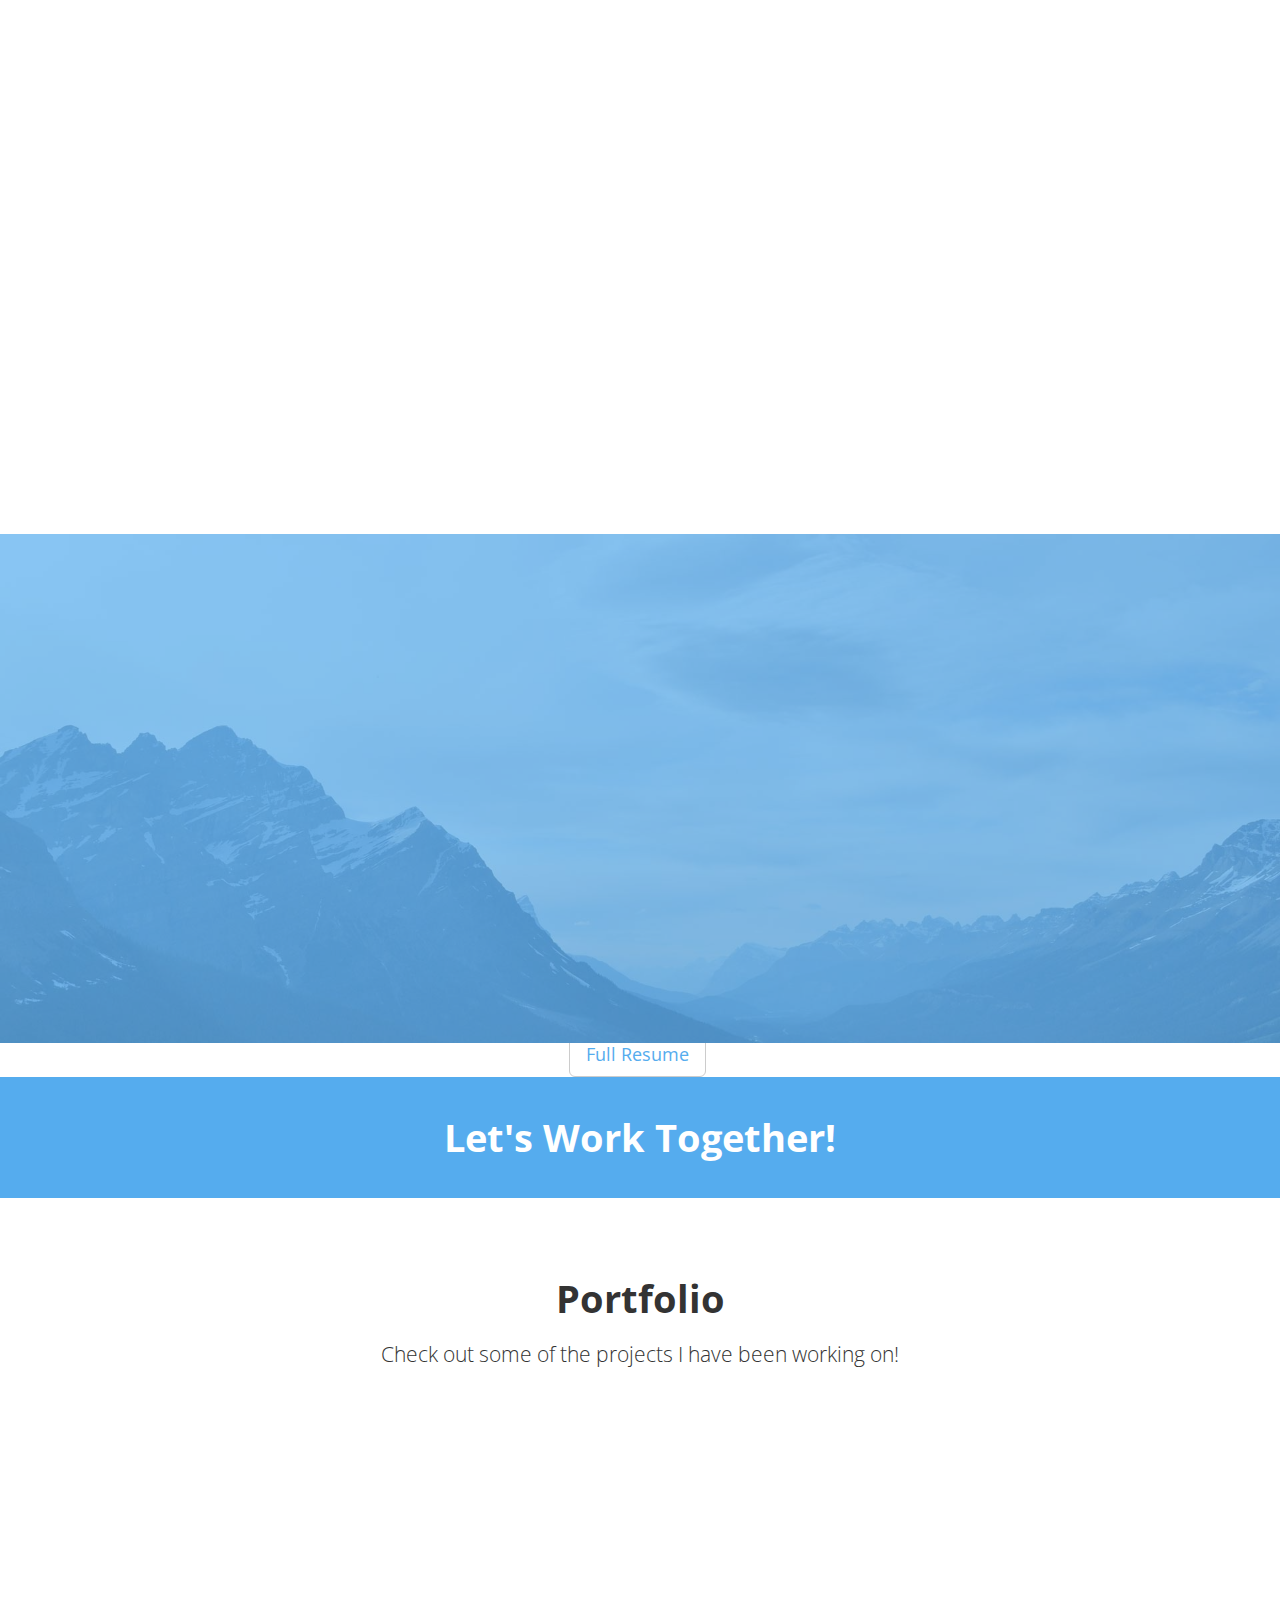
==== commit 104cb9e5: "Resume" ====
--- a/index.html
+++ b/index.html
@@ -96,7 +96,7 @@
 												<li><a href="#about">About</a></li>
 												<li><a href="#resume">Resume</a></li>
 												<li><a href="#portfolio">Portfolio</a></li>
-												<li><a href="#interests">Interests</a></li>
+												<li><a href="#quotes">Quotes</a></li>
 												<li><a href="#contact">Contact</a></li>
 											</ul>
 										</div>
@@ -145,10 +145,10 @@
 						<div class="space"></div>
 						<div class="row">
 							<div class="col-md-6">
-								<img src="images/aboutme-sm.jpg" alt="">
+								<img src="images/aboutme-sm.jpg" alt="" style="PADDING-LEFT: 100px">
 								<div class="space"></div>
 							</div>
-							<div class="col-md-6">
+							<div class="col-md-6" "text-center">
 								<p>I am rising senior at IUPUI studying Chemistry with minors in Spanish and Math. I am looking to pivot my career and I have always had an interest in learning how to code. Coding and programming will provide me with the skillset I need to develop tools that can be  implemented to solve challenges created by social issues such as employment instability and access to healthcare. </p>
 								<p>At my core I want to develop as a problem solver with a particular interest in social entrepreneurship. I think technology and foundations in programming and coding will allow me to do so.</p>
 								<ul class="list-unstyled">
@@ -231,42 +231,28 @@
 					<div class="col-sm-6">
 						<div class="media">
 							<div class="media-body text-right">
-								<h4 class="media-heading">Front-End Skills</h4>
-								<ul>
-									<li> HTML </li>
-									<li> CSS </li>
-									<li> JavaScript</li>
-									<li>Bootstrap</li>
-								</ul>
+								<h4 class="media-heading">Skillset #1</h4>
+								<p> Front-End Development Skills: HTML, CSS, JavaScript, and Bootstrap.</p>
 							</div>
 							<div class="media-right">
 								<i class="fa fa-cog"></i>
 							</div>
 						</div>
+						
 						<div class="media">
 							<div class="media-body text-right">
-								<h4 class="media-heading">Back-End Skills</h4>
-								<ul>
-									<li> Visual Studio .Net </li>
-									<li> C# </li>
+								<h4 class="media-heading">Skillset #2</h4>
+								<p>Back-End Development Skills: Visual Studio .Net Framework and C#.</p>
 							</div>
 							<div class="media-right">
-								<i class="fa fa-check"></i>
+								<i class="fa fa-desktop"></i>
 							</div>
 						</div>
 						<div class="media">
 							<div class="media-body text-right">
-								<h4 class="media-heading">Service 3</h4>
-								<p>Lorem ipsum dolor sit amet, consectetur adipisicing elit. Iure aperiam consequatur quo quis exercitationem reprehenderit dolor vel ducimus, voluptate eaque suscipit iste placeat.</p>
-							</div>
-							<div class="media-right">
-								<i class="fa fa-desktop"></i>
-							</div>
-						</div>
-						<div class="media">
-							<div class="media-body text-right">
-								<h4 class="media-heading">Service 4</h4>
-								<p>Lorem ipsum dolor sit amet, consectetur adipisicing elit. Iure aperiam consequatur quo quis exercitationem reprehenderit dolor vel ducimus, voluptate eaque suscipit iste placeat.</p>
+								<h4 class="media-heading">Skillset #3</h4>
+								<p>Eleven Fifty Academy .Net Accelerated Program Gold Coding Badge.</p>
+								<p> Anticipated July 2016. </p>
 							</div>
 							<div class="media-right">
 								<i class="fa fa-users"></i>
@@ -280,8 +266,8 @@
 								<i class="fa fa-leaf"></i>
 							</div>
 							<div class="media-body">
-								<h4 class="media-heading">Service 5</h4>
-								<p>Lorem ipsum dolor sit amet, consectetur adipisicing elit. Iure aperiam consequatur quo quis exercitationem reprehenderit dolor vel ducimus, voluptate eaque suscipit iste placeat.</p>
+								<h4 class="media-heading">Skillset #4</h4>
+								<p>Other Skills: Git, Scrum Agile, Microsoft Excel, Word, and PowerPoint. </p>
 							</div>
 						</div>
 						<div class="media">
@@ -289,8 +275,8 @@
 								<i class="fa fa-area-chart"></i>
 							</div>
 							<div class="media-body">
-								<h4 class="media-heading">Service 6</h4>
-								<p>Lorem ipsum dolor sit amet, consectetur adipisicing elit. Iure aperiam consequatur quo quis exercitationem reprehenderit dolor vel ducimus, voluptate eaque suscipit iste placeat.</p>
+								<h4 class="media-heading">Skillset #5</h4>
+								<p>Team Skills: Founding member and active student leadership experience in six student-run organizations.</p>
 							</div>
 						</div>
 						<div class="media">
@@ -298,17 +284,8 @@
 								<i class="fa fa-child"></i>
 							</div>
 							<div class="media-body">
-								<h4 class="media-heading">Service 7</h4>
-								<p>Lorem ipsum dolor sit amet, consectetur adipisicing elit. Iure aperiam consequatur quo quis exercitationem reprehenderit dolor vel ducimus, voluptate eaque suscipit iste placeat.</p>
-							</div>
-						</div>
-						<div class="media">
-							<div class="media-left">
-								<i class="fa fa-codepen"></i>
-							</div>
-							<div class="media-body">
-								<h4 class="media-heading">Service 8</h4>
-								<p>Lorem ipsum dolor sit amet, consectetur adipisicing elit. Iure aperiam consequatur quo quis exercitationem reprehenderit dolor vel ducimus, voluptate eaque suscipit iste placeat.</p>
+								<h4 class="media-heading">Skillset #6</h4>
+								<p>Notable Team Project: IUPUI JagHack (Hackathon) - SleepWell Mobile Application - Intelligent Android Based Alarm Application. </p>
 							</div>
 						</div>
 					</div>
@@ -352,16 +329,16 @@
 						<div class="filters text-center">
 							<ul class="nav nav-pills">
 								<li class="active"><a href="#" data-filter="*">All</a></li>
-								<li><a href="#" data-filter=".web-design">Web design</a></li>
-								<li><a href="#" data-filter=".app-development">App development</a></li>
-								<li><a href="#" data-filter=".site-building">Site building</a></li>
+								<li><a href="#" data-filter=".web-design">CodePen</a></li>
+								<li><a href="#" data-filter=".app-development">Coding Language Samples</a></li>
+								<li><a href="#" data-filter=".site-building">Other Projects</a></li>
 							</ul>
 						</div>
 						<!-- isotope filters end -->
 
 						<!-- portfolio items start -->
 						<div class="isotope-container row grid-space-20">
-							<div class="col-sm-4 col-sm-4 col-sm-4 isotope-item web-design">
+							<div class="col-sm-6 col-md-3 isotope-item web-design">
 								<div class="image-box">
 									<div class="overlay-container">
 										<img src="images/SalesTaxCalculator.JPG" alt="">
@@ -383,11 +360,11 @@
 											<div class="modal-body">
 												<h3>Sales Tax Calculator</h3>
 												<div class="row">
-													<div class="col-sm-4">
+													<div class="col-md-6">
 														<p>This is a sales tax calculator based on Indiana tax. It was created using HTML, CSS, and JavaScript in the CodePen platform.</p>
 														<a href="http://codepen.io/amnivore21/pen/akVxbG">Check it out here!</a>
 													</div>
-													<div class="col-sm-4">
+													<div class="col-md-6">
 														<img src="images/SalesTaxCalculator.JPG" alt="">
 													</div>
 												</div>
@@ -690,19 +667,19 @@
 		<!-- ================ -->
 		<div class="section translucent-bg bg-image-2 pb-clear">
 			<div class="container object-non-visible" data-animation-effect="fadeIn">
-				<h1 id="interests" class="title text-center">Interests</h1>
+				<h1 id="quotes" class="title text-center">Inspirational Quotes</h1>
 				<div class="space"></div>
 				<div class="row">
 					<div class="col-md-4">
 						<div class="media testimonial">
 							<div class="media-left">
-								<img src="images/testimonial-1.png" alt="">
+								<!--<img src="images/testimonial-1.png" alt="">-->
 							</div>
 							<div class="media-body">
-								<h3 class="media-heading">You are Amazing!</h3>
+								<h3 class="media-heading">Creativity</h3>
 								<blockquote>
-									<p>Lorem ipsum dolor sit amet, consectetur adipisicing elit. Iure aperiam consequatur quo.</p>
-									<footer>Someone famous in <cite title="Source Title">Source Title</cite></footer>
+									<p>"When all think alike than no one is thinking".</p>
+									<footer>Quote by <cite title="Source Title">Walter Lippman.</cite></footer>
 								</blockquote>
 							</div>
 						</div>
@@ -710,13 +687,13 @@
 					<div class="col-md-4">
 						<div class="media testimonial">
 							<div class="media-left">
-								<img src="images/testimonial-2.png" alt="">
+								<!--<img src="images/testimonial-2.png" alt="">-->
 							</div>
 							<div class="media-body">
-								<h3 class="media-heading">Yeah!</h3>
+								<h3 class="media-heading">Generosity</h3>
 								<blockquote>
-									<p>Iure aperiam consequatur quo quis exercitationem reprehenderit dolor vel ducimus.</p>
-									<footer>Someone famous in <cite title="Source Title">Source Title</cite></footer>
+									<p>"The true meaning of life is to plant trees under whose shade you do not expect to sit."</p>
+									<footer>Quote by <cite title="Source Title">Nelson Henderson.</cite></footer>
 								</blockquote>
 							</div>
 						</div>
@@ -724,13 +701,13 @@
 					<div class="col-md-4">
 						<div class="media testimonial">
 							<div class="media-left">
-								<img src="images/testimonial-3.png" alt="">
+								<!--<img src="images/testimonial-3.png" alt="">-->
 							</div>
 							<div class="media-body">
-								<h3 class="media-heading">Thank You!</h3>
+								<h3 class="media-heading">Vision</h3>
 								<blockquote>
-									<p>Aperiam consequatur quo quis exercitationem reprehenderit suscipit iste placeat.</p>
-									<footer>Someone famous in <cite title="Source Title">Source Title</cite></footer>
+									<p>"You cannot depend on your eyes when your imagination is out of focus."</p>
+									<footer>Quote by <cite title="Source Title">Mark Twain.</cite></footer>
 								</blockquote>
 							</div>
 						</div>
@@ -740,13 +717,13 @@
 					<div class="col-md-4">
 						<div class="media testimonial">
 							<div class="media-left">
-								<img src="images/testimonial-2.png" alt="">
+								<!--<img src="images/testimonial-2.png" alt="">-->
 							</div>
 							<div class="media-body">
-								<h3 class="media-heading">Thank You!</h3>
+								<h3 class="media-heading">Perseverance</h3>
 								<blockquote>
-									<p>Lorem ipsum dolor sit amet, consectetur adipisicing elit. Iure aperiam consequatur quo.</p>
-									<footer>Someone famous in <cite title="Source Title">Source Title</cite></footer>
+									<p>"Develop success from failures. Discouragement and failure are two of the surest stepping stones to success."</p>
+									<footer>Quote by <cite title="Source Title">Dale Carnegie.</cite></footer>
 								</blockquote>
 							</div>
 						</div>
@@ -754,13 +731,13 @@
 					<div class="col-md-4">
 						<div class="media testimonial">
 							<div class="media-left">
-								<img src="images/testimonial-3.png" alt="">
+								<!--<img src="images/testimonial-3.png" alt="">-->
 							</div>
 							<div class="media-body">
-								<h3 class="media-heading">Amazing!</h3>
+								<h3 class="media-heading">Initiative</h3>
 								<blockquote>
-									<p>Iure aperiam consequatur quo quis exercitationem reprehenderit dolor vel ducimus.</p>
-									<footer>Someone famous in <cite title="Source Title">Source Title</cite></footer>
+									<p>"I have been impressed with the urgency of doing. Knowing is not enough; we must apply. Being willing is not enough; we must do."</p>
+									<footer>Quote by <cite title="Source Title">Leonardo Da Vinci.</cite></footer>
 								</blockquote>
 							</div>
 						</div>
@@ -768,13 +745,13 @@
 					<div class="col-md-4">
 						<div class="media testimonial">
 							<div class="media-left">
-								<img src="images/testimonial-1.png" alt="">
+								<!--<img src="images/testimonial-1.png" alt="">-->
 							</div>
 							<div class="media-body">
-								<h3 class="media-heading">Best!</h3>
+								<h3 class="media-heading">Courage</h3>
 								<blockquote>
-									<p>Aperiam consequatur quo quis exercitationem reprehenderit suscipit iste placeat.</p>
-									<footer>Someone famous in <cite title="Source Title">Source Title</cite></footer>
+									<p>"I love the man that can smile in trouble, that can gather strength from distress, and grow brave by reflections."</p>
+									<footer>Quote by <cite title="Source Title">Thomas Paine.</cite></footer>
 								</blockquote>
 							</div>
 						</div>
@@ -789,32 +766,32 @@
 						<div class="row">
 							<div class="col-xs-2">
 								<div class="list-horizontal-item">
-									<img src="images/client-1.png" alt="client">
+									<!--<img src="images/client-1.png" alt="client">-->
 								</div>
 							</div>
 							<div class="col-xs-2">
 								<div class="list-horizontal-item">
-									<img src="images/client-2.png" alt="client">
+									<!--<img src="images/client-2.png" alt="client">-->
 								</div>
 							</div>
 							<div class="col-xs-2">
 								<div class="list-horizontal-item">
-									<img src="images/client-3.png" alt="client">
+									<!--<img src="images/client-3.png" alt="client">-->
 								</div>
 							</div>
 							<div class="col-xs-2">
 								<div class="list-horizontal-item">
-									<img src="images/client-4.png" alt="client">
+									<!--<img src="images/client-4.png" alt="client">-->
 								</div>
 							</div>
 							<div class="col-xs-2">
 								<div class="list-horizontal-item">
-									<img src="images/client-5.png" alt="client">
+									<!--<img src="images/client-5.png" alt="client">-->
 								</div>
 							</div>
 							<div class="col-xs-2">
 								<div class="list-horizontal-item">
-									<img src="images/client-6.png" alt="client">
+									<!--<img src="images/client-6.png" alt="client">-->
 								</div>
 							</div>
 						</div>
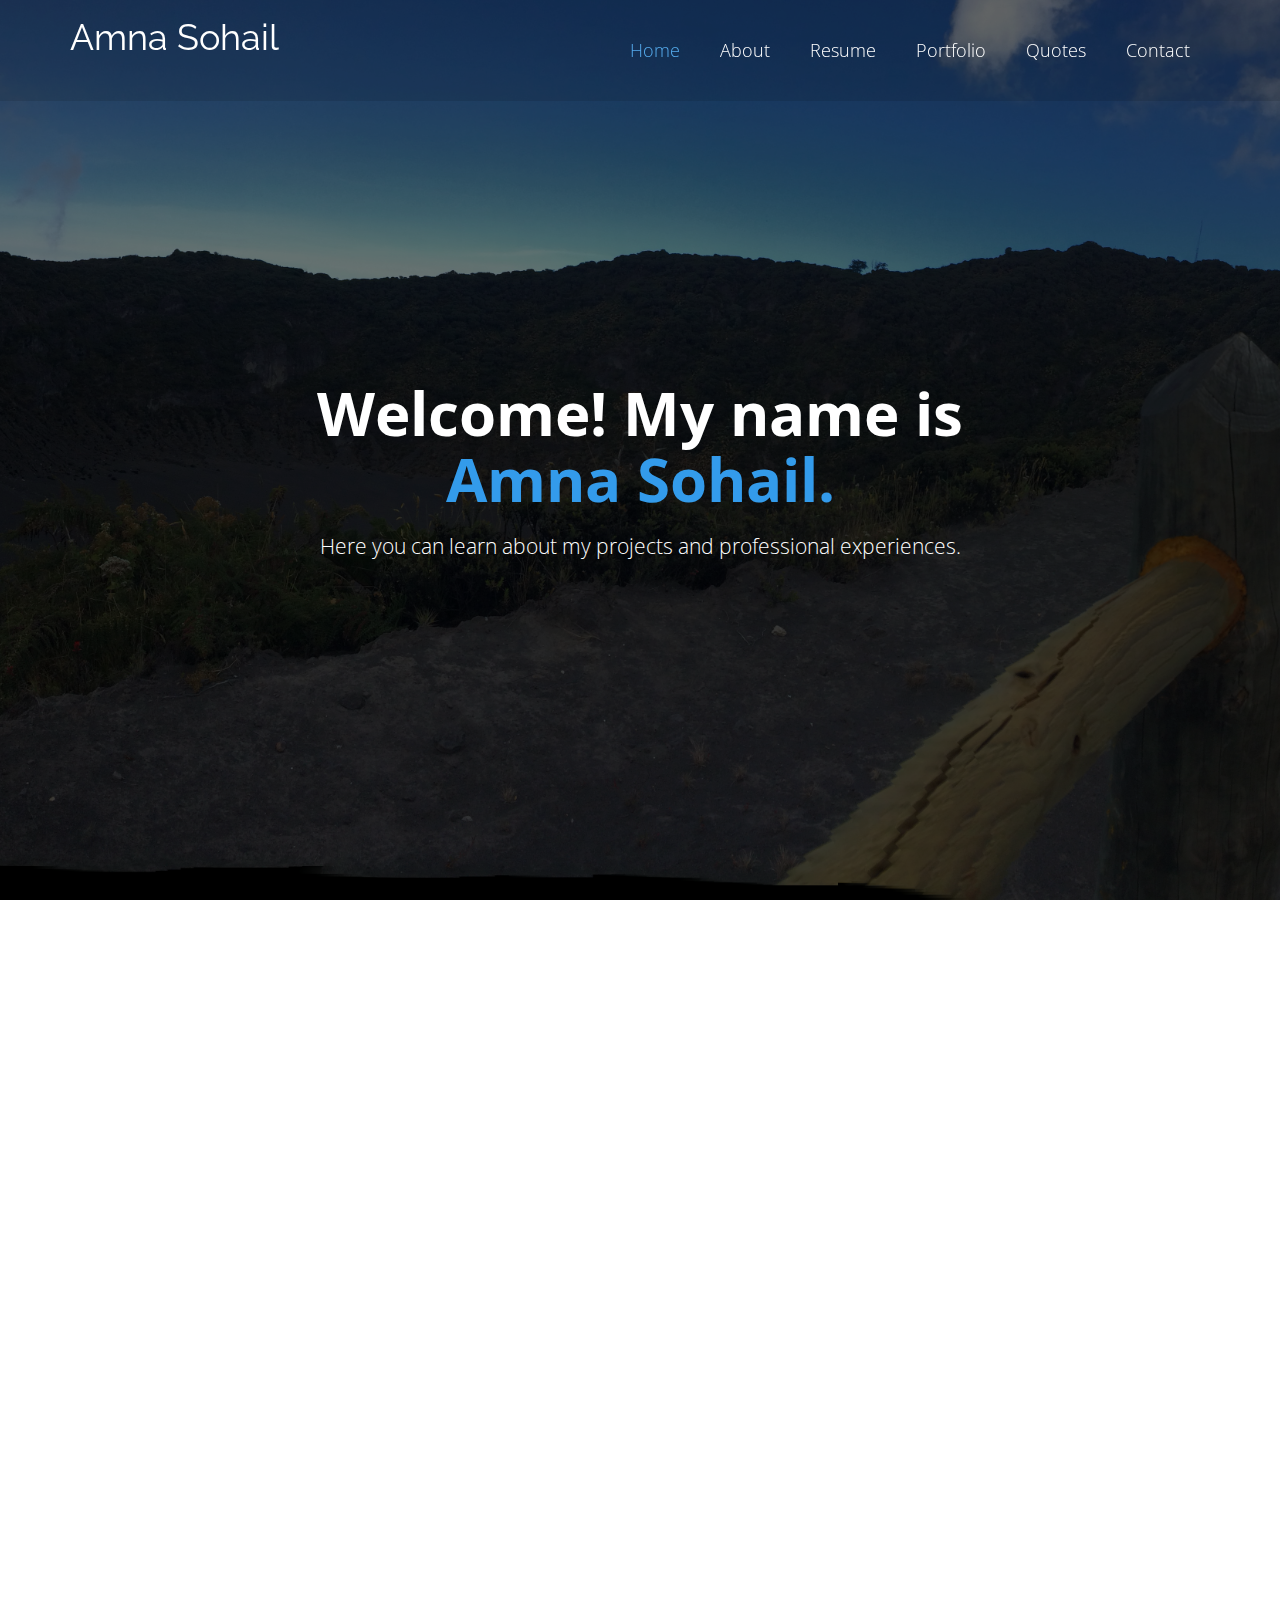
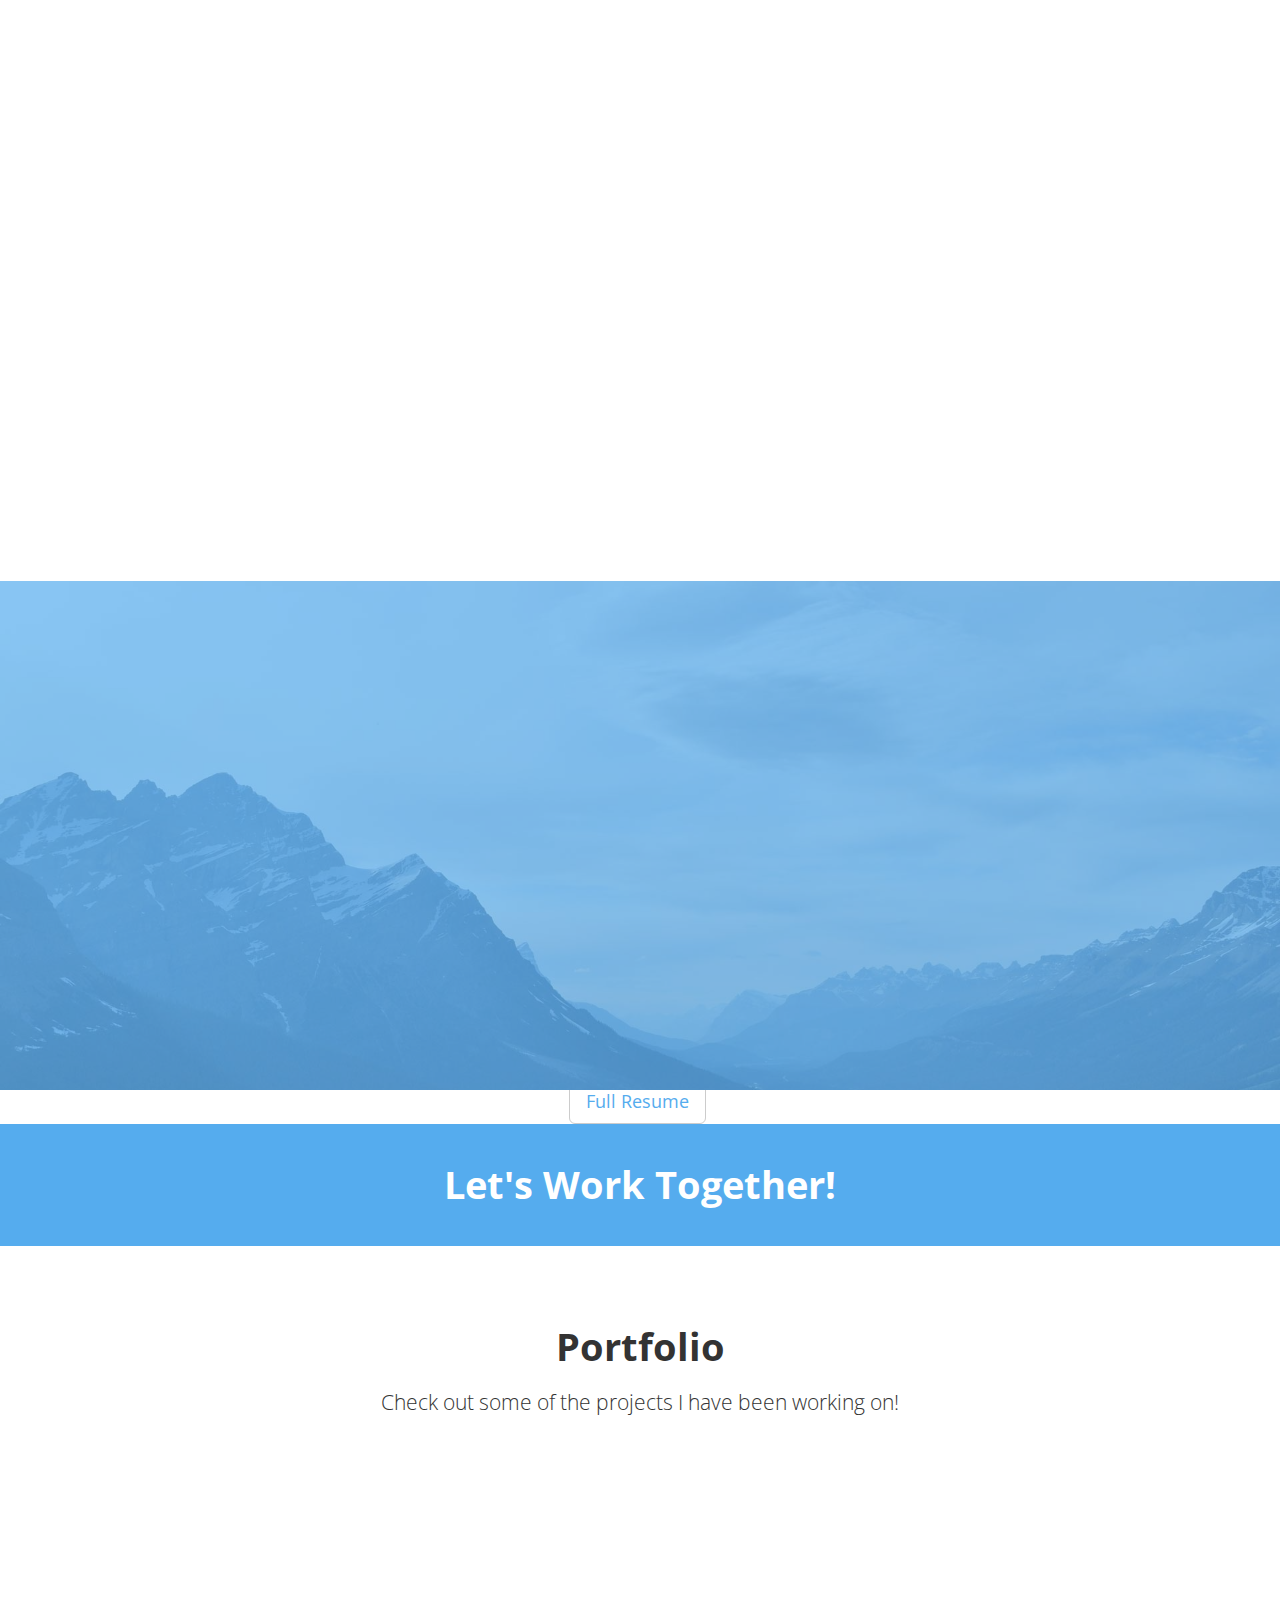
==== commit 135aea95: "About me" ====
--- a/index.html
+++ b/index.html
@@ -141,7 +141,7 @@
 				<div class="row">
 					<div class="col-md-12">
 						<h1 id="about" class="title text-center">About <span>Me</span></h1>
-						<p class="lead text-center">Civic Minded - Student Leader - Problem Solver</p>
+						<p class="lead text-center">Problem Solver - Student Leader - Civic Minded</p>
 						<div class="space"></div>
 						<div class="row">
 							<div class="col-md-6">
@@ -149,24 +149,20 @@
 								<div class="space"></div>
 							</div>
 							<div class="col-md-6" "text-center">
-								<p>I am rising senior at IUPUI studying Chemistry with minors in Spanish and Math. I am looking to pivot my career and I have always had an interest in learning how to code. Coding and programming will provide me with the skillset I need to develop tools that can be  implemented to solve challenges created by social issues such as employment instability and access to healthcare. </p>
-								<p>At my core I want to develop as a problem solver with a particular interest in social entrepreneurship. I think technology and foundations in programming and coding will allow me to do so.</p>
+								<p>I am rising senior at IUPUI studying Chemistry with minors in Spanish and Math. I am looking to pivot my career with an entrepreneurial mindset and I have always had an interest in learning how to code. Currently, I am taking a 3 week Accelerated Learning .Net Fundamentals Course at the Eleven Fifty Academy. This experience will help me develop the foundation for skillsets that can help me develop tools specific to the intersectionality of technology, science, and healthcare. I am very interested in being able to develop tools that may be possibly useful in implementing solutions geared towards increasing financial empowerment or access to health. Some of my areas of interest include:</p>
 								<ul class="list-unstyled">
-									<li><i class="fa fa-caret-right pr-10 text-colored"></i> Lorem ipsum dolor sit amet</li>
-									<li><i class="fa fa-caret-right pr-10 text-colored"></i> Reiciendis deleniti neque aliquid</li>
-									<li><i class="fa fa-caret-right pr-10 text-colored"></i> Ipsam fuga error commodi</li>
-									<li><i class="fa fa-caret-right pr-10 text-colored"></i> Lorem ipsum dolor sit amet</li>
-									<li><i class="fa fa-caret-right pr-10 text-colored"></i> Dignissimos molestiae necessitatibus</li>
+									<li><i class="fa fa-caret-right pr-10 text-colored"></i> Business Communications</li>
+									<li><i class="fa fa-caret-right pr-10 text-colored"></i> Health and Wellness Technology</li>
+									<li><i class="fa fa-caret-right pr-10 text-colored"></i> Healthcare</li>
 								</ul>
 							</div>
 						</div>
 						<div class="space"></div>
-						<h2>Becessitatibus quae beatae possimus ullam</h2>
+						<h2>My First Exposure to Coding</h2>
 						<div class="row">
 							<div class="col-md-6">
-								<p>Lorem ipsum dolor sit amet, consectetur adipisicing elit. Excepturi adipisci illo, voluptatum ipsam fuga error commodi architecto, laudantium culpa tenetur at id, beatae placeat deserunt iure quas voluptas fugit eveniet.</p>
-								<p>Lorem ipsum dolor sit amet, consectetur adipisicing elit. Quo ducimus explicabo quibusdam temporibus deserunt doloremque pariatur ea, animi a. Delectus similique atque eligendi, enim vel reiciendis deleniti neque aliquid, sit?</p>
-								<p>Vitae dolores quam magnam accusantium nam, voluptatibus expedita delectus, dolorum odio magni ut nemo nihil ex earum pariatur molestias velit eveniet, facere autem saepe aut. Ut minima itaque porro facere. Cumque vitae autem, dignissimos molestiae necessitatibus culpa aliquam deleniti soluta sunt voluptatibus tenetur, unde dolorem eligendi doloribus quibusdam facere totam. Possimus atque deserunt numquam aliquam magnam, facilis officiis illo alias ipsa voluptas laborum, praesentium eveniet nobis velit voluptatem odio eligendi, corporis et iste distinctio! Repellendus, id, ad.</p>
+								<p>In April of 2016, I participated in the first hackathon held at IUPUI called JagHack. During this 24 hour period, my team members and I worked on developing an intelligent Android based alarm application that focused on the optimization of sleep through tracking sleep cycles. My roles with this project were involved in assisting with graphic design with the logo, developing the business pitch, and most importantly working on the user-interface design features for the application. Under the mentorship of a user interface design consultant, I was able to map out essential features for the app concerning the selection of sleep cycles on the basis of factors such as desired time and desired number of sleep cycles. However, I lacked the technical capabilities and programming knowledge to integrate these features into the mobile application that my other team members possessed. Health and wellness technology is also a burgeoning interest of mine and I think having a background in a programming language such as JavaScript could greatly help me develop and apply the user experience based ideas I have for such future health and wellness based applications. I also hope to better understand such processes that were required to develop the mobile application, like requesting an API for creating a geolocation feature.</p>
+								
 							</div>
 							<div class="col-md-6">
 								<div class="panel-group" id="accordion" role="tablist" aria-multiselectable="true">
@@ -188,13 +184,13 @@
 										<div class="panel-heading" role="tab" id="headingTwo">
 											<h4 class="panel-title">
 												<a class="collapsed" data-toggle="collapse" data-parent="#accordion" href="#collapseTwo" aria-expanded="false" aria-controls="collapseTwo">
-													Collapsible Group Item #2
+													Causes I Care About
 												</a>
 											</h4>
 										</div>
 										<div id="collapseTwo" class="panel-collapse collapse" role="tabpanel" aria-labelledby="headingTwo">
 											<div class="panel-body">
-												Anim pariatur cliche reprehenderit, enim eiusmod high life accusamus terry richardson ad squid. 3 wolf moon officia aute, non cupidatat skateboard dolor brunch. Food truck quinoa nesciunt laborum eiusmod. Brunch 3 wolf moon tempor, sunt aliqua put a bird on it squid single-origin coffee nulla assumenda shoreditch et. Nihil anim keffiyeh helvetica, craft beer labore wes anderson cred nesciunt sapiente ea proident.
+												I am a big proponent of sustainability and holisitic developments, especially as it pertains to delivery and access to affordable healthcare. I have been exploring global health and the challenges the people in Central America in accessing healthcare.
 											</div>
 										</div>
 									</div>
@@ -202,13 +198,13 @@
 										<div class="panel-heading" role="tab" id="headingThree">
 											<h4 class="panel-title">
 												<a class="collapsed" data-toggle="collapse" data-parent="#accordion" href="#collapseThree" aria-expanded="false" aria-controls="collapseThree">
-													Collapsible Group Item #3
+													Hobbies 
 												</a>
 											</h4>
 										</div>
 										<div id="collapseThree" class="panel-collapse collapse" role="tabpanel" aria-labelledby="headingThree">
 											<div class="panel-body">
-												Richardson ad squid. 3 wolf moon officia aute, non cupidatat skateboard dolor brunch. Food truck quinoa nesciunt laborum eiusmod. Brunch 3 wolf moon tempor, sunt aliqua put a bird on it squid single-origin coffee nulla assumenda shoreditch et. Nihil anim keffiyeh helvetica, craft beer labore wes anderson cred nesciunt sapiente ea proident. Ad vegan excepteur butcher vice lomo. Leggings occaecat craft beer farm-to-table, raw denim aesthetic.
+												I love to read, walk in nature trails, bike, try new foods, and travel in my free time.
 											</div>
 										</div>
 									</div>
@@ -422,13 +418,13 @@
 							<div class="col-sm-6 col-md-3 isotope-item web-design">
 								<div class="image-box">
 									<div class="overlay-container">
-										<img src="images/portfolio-3.jpg" alt="">
+										<img src="images/smileyface.jpg" alt="">
 										<a class="overlay" data-toggle="modal" data-target="#project-3">
 											<i class="fa fa-search-plus"></i>
 											<span>Web Design</span>
 										</a>
 									</div>
-									<a class="btn btn-default btn-block" data-toggle="modal" data-target="#project-3">Project Title</a>
+									<a class="btn btn-default btn-block" data-toggle="modal" data-target="#project-3">CodePen Smiley Face</a>
 								</div>
 								<!-- Modal -->
 								<div class="modal fade" id="project-3" tabindex="-1" role="dialog" aria-labelledby="project-3-label" aria-hidden="true">
@@ -436,17 +432,17 @@
 										<div class="modal-content">
 											<div class="modal-header">
 												<button type="button" class="close" data-dismiss="modal"><span aria-hidden="true">&times;</span><span class="sr-only">Close</span></button>
-												<h4 class="modal-title" id="project-3-label">Project Title</h4>
+												<h4 class="modal-title" id="project-3-label">CodePen Smiley Face</h4>
 											</div>
 											<div class="modal-body">
 												<h3>Project Description</h3>
 												<div class="row">
 													<div class="col-md-6">
-														<p>Lorem ipsum dolor sit amet, consectetur adipisicing elit. Atque sed, quidem quis praesentium, ut unde. Quae sed, incidunt laudantium nesciunt, optio corporis quod earum pariatur omnis illo saepe numquam suscipit, nemo placeat dignissimos eius mollitia et quas officia doloremque ipsum labore rem deserunt vero! Magnam totam delectus accusantium voluptas et, tempora quos atque, fugiat, obcaecati voluptatibus commodi illo voluptates dolore nemo quo soluta quis.</p>
-														<p>Molestiae sed enim laboriosam atque delectus voluptates rerum nostrum sapiente obcaecati molestias quasi optio exercitationem, voluptate quis consequatur libero incidunt, in, quod. Lorem ipsum dolor sit amet, consectetur adipisicing elit. Eos nobis officiis, autem earum tenetur quidem. Quae non dicta earum. Ipsum autem eaque cum dolor placeat corporis quisquam dolorum at nesciunt.</p>
-													</div>
-													<div class="col-md-6">
-														<img src="images/portfolio-3.jpg" alt="">
+														<p>This is a smiley face made in CodePen by using the HTML and CSS capabilities.</p>
+														<a href="http://codepen.io/amnivore21/pen/VjAOPK">Check it out here!</a>
+													</div>
+													<div class="col-md-6">
+														<img src="images/smileyface.jpg" alt="">
 													</div>
 												</div>
 											</div>
@@ -462,13 +458,13 @@
 							<div class="col-sm-6 col-md-3 isotope-item site-building">
 								<div class="image-box">
 									<div class="overlay-container">
-										<img src="images/portfolio-4.jpg" alt="">
+										<img src="images/jssamples.jpg" alt="">
 										<a class="overlay" data-toggle="modal" data-target="#project-4">
 											<i class="fa fa-search-plus"></i>
 											<span>Site Building</span>
 										</a>
 									</div>
-									<a class="btn btn-default btn-block" data-toggle="modal" data-target="#project-4">Project Title</a>
+									<a class="btn btn-default btn-block" data-toggle="modal" data-target="#project-4">JavaScript Samples</a>
 								</div>
 								<!-- Modal -->
 								<div class="modal fade" id="project-4" tabindex="-1" role="dialog" aria-labelledby="project-4-label" aria-hidden="true">
@@ -476,17 +472,17 @@
 										<div class="modal-content">
 											<div class="modal-header">
 												<button type="button" class="close" data-dismiss="modal"><span aria-hidden="true">&times;</span><span class="sr-only">Close</span></button>
-												<h4 class="modal-title" id="project-4-label">Project Title</h4>
+												<h4 class="modal-title" id="project-4-label">JavaScript Samples</h4>
 											</div>
 											<div class="modal-body">
 												<h3>Project Description</h3>
 												<div class="row">
 													<div class="col-md-6">
-														<p>Lorem ipsum dolor sit amet, consectetur adipisicing elit. Atque sed, quidem quis praesentium, ut unde. Quae sed, incidunt laudantium nesciunt, optio corporis quod earum pariatur omnis illo saepe numquam suscipit, nemo placeat dignissimos eius mollitia et quas officia doloremque ipsum labore rem deserunt vero! Magnam totam delectus accusantium voluptas et, tempora quos atque, fugiat, obcaecati voluptatibus commodi illo voluptates dolore nemo quo soluta quis.</p>
-														<p>Molestiae sed enim laboriosam atque delectus voluptates rerum nostrum sapiente obcaecati molestias quasi optio exercitationem, voluptate quis consequatur libero incidunt, in, quod. Lorem ipsum dolor sit amet, consectetur adipisicing elit. Eos nobis officiis, autem earum tenetur quidem. Quae non dicta earum. Ipsum autem eaque cum dolor placeat corporis quisquam dolorum at nesciunt.</p>
-													</div>
-													<div class="col-md-6">
-														<img src="images/portfolio-4.jpg" alt="">
+														<p>These are just samples of JavaScript examples I have completed while in the 3 Week Eleven Fifty Accelerated Learning Program. It includes objects, functions, arrays, etc.   </p>
+														<a href="https://github.com/asohail21/FundamentalsPlayground/blob/master/js/scripts.js">Check it out in my GitHub repository here!</a>
+													</div>
+													<div class="col-md-6">
+														<img src="images/jssamples.jpg" alt="">
 													</div>
 												</div>
 											</div>
@@ -502,13 +498,13 @@
 							<div class="col-sm-6 col-md-3 isotope-item app-development">
 								<div class="image-box">
 									<div class="overlay-container">
-										<img src="images/portfolio-5.jpg" alt="">
+										<img src="images/csharpexamples.jpg" alt="">
 										<a class="overlay" data-toggle="modal" data-target="#project-5">
 											<i class="fa fa-search-plus"></i>
 											<span>App Development</span>
 										</a>
 									</div>
-									<a class="btn btn-default btn-block" data-toggle="modal" data-target="#project-5">Project Title</a>
+									<a class="btn btn-default btn-block" data-toggle="modal" data-target="#project-5">C# Examples</a>
 								</div>
 								<!-- Modal -->
 								<div class="modal fade" id="project-5" tabindex="-1" role="dialog" aria-labelledby="project-5-label" aria-hidden="true">
@@ -516,17 +512,17 @@
 										<div class="modal-content">
 											<div class="modal-header">
 												<button type="button" class="close" data-dismiss="modal"><span aria-hidden="true">&times;</span><span class="sr-only">Close</span></button>
-												<h4 class="modal-title" id="project-5-label">Project Title</h4>
+												<h4 class="modal-title" id="project-5-label">C# examples</h4>
 											</div>
 											<div class="modal-body">
 												<h3>Project Description</h3>
 												<div class="row">
 													<div class="col-md-6">
-														<p>Lorem ipsum dolor sit amet, consectetur adipisicing elit. Atque sed, quidem quis praesentium, ut unde. Quae sed, incidunt laudantium nesciunt, optio corporis quod earum pariatur omnis illo saepe numquam suscipit, nemo placeat dignissimos eius mollitia et quas officia doloremque ipsum labore rem deserunt vero! Magnam totam delectus accusantium voluptas et, tempora quos atque, fugiat, obcaecati voluptatibus commodi illo voluptates dolore nemo quo soluta quis.</p>
-														<p>Molestiae sed enim laboriosam atque delectus voluptates rerum nostrum sapiente obcaecati molestias quasi optio exercitationem, voluptate quis consequatur libero incidunt, in, quod. Lorem ipsum dolor sit amet, consectetur adipisicing elit. Eos nobis officiis, autem earum tenetur quidem. Quae non dicta earum. Ipsum autem eaque cum dolor placeat corporis quisquam dolorum at nesciunt.</p>
-													</div>
-													<div class="col-md-6">
-														<img src="images/portfolio-5.jpg" alt="">
+														<p>These are some examples of work I have done with C# in the Eleven Fifty Academy 3 Week Accelerated Learning Program.</p>
+														<a href="https://github.com/asohail21/VisualStudioWork/blob/master/AmnaSohailAssessmentAnswers.csx">Check it out in my GitHub repository here!</a>
+													</div>
+													<div class="col-md-6">
+														<img src="images/csharpexamples.jpg" alt="">
 													</div>
 												</div>
 											</div>
@@ -542,13 +538,13 @@
 							<div class="col-sm-6 col-md-3 isotope-item web-design">
 								<div class="image-box">
 									<div class="overlay-container">
-										<img src="images/portfolio-6.jpg" alt="">
+										<img src="images/digitalstoryproject.jpg" alt="">
 										<a class="overlay" data-toggle="modal" data-target="#project-6">
 											<i class="fa fa-search-plus"></i>
 											<span>Web Design</span>
 										</a>
 									</div>
-									<a class="btn btn-default btn-block" data-toggle="modal" data-target="#project-6">Project Title</a>
+									<a class="btn btn-default btn-block" data-toggle="modal" data-target="#project-6">Digital Story Project</a>
 								</div>
 								<!-- Modal -->
 								<div class="modal fade" id="project-6" tabindex="-1" role="dialog" aria-labelledby="project-6-label" aria-hidden="true">
@@ -556,17 +552,17 @@
 										<div class="modal-content">
 											<div class="modal-header">
 												<button type="button" class="close" data-dismiss="modal"><span aria-hidden="true">&times;</span><span class="sr-only">Close</span></button>
-												<h4 class="modal-title" id="project-6-label">Project Title</h4>
+												<h4 class="modal-title" id="project-6-label">Digital Story Project</h4>
 											</div>
 											<div class="modal-body">
 												<h3>Project Description</h3>
 												<div class="row">
 													<div class="col-md-6">
-														<p>Lorem ipsum dolor sit amet, consectetur adipisicing elit. Atque sed, quidem quis praesentium, ut unde. Quae sed, incidunt laudantium nesciunt, optio corporis quod earum pariatur omnis illo saepe numquam suscipit, nemo placeat dignissimos eius mollitia et quas officia doloremque ipsum labore rem deserunt vero! Magnam totam delectus accusantium voluptas et, tempora quos atque, fugiat, obcaecati voluptatibus commodi illo voluptates dolore nemo quo soluta quis.</p>
-														<p>Molestiae sed enim laboriosam atque delectus voluptates rerum nostrum sapiente obcaecati molestias quasi optio exercitationem, voluptate quis consequatur libero incidunt, in, quod. Lorem ipsum dolor sit amet, consectetur adipisicing elit. Eos nobis officiis, autem earum tenetur quidem. Quae non dicta earum. Ipsum autem eaque cum dolor placeat corporis quisquam dolorum at nesciunt.</p>
-													</div>
-													<div class="col-md-6">
-														<img src="images/portfolio-6.jpg" alt="">
+														<p>This is a digital story about my life's journey thus far, especially as it pertains towards becoming civic minded. I made it using Windows Movie Maker.</p>
+														<a href="https://www.youtube.com/watch?v=DjIEd0_ID88&feature=youtu.be">Check out this YouTube video here!</a>
+													</div>
+													<div class="col-md-6">
+														<img src="images/digitalstoryproject.jpg" alt="">
 													</div>
 												</div>
 											</div>
@@ -582,13 +578,13 @@
 							<div class="col-sm-6 col-md-3 isotope-item site-building">
 								<div class="image-box">
 									<div class="overlay-container">
-										<img src="images/portfolio-7.jpg" alt="">
+										<img src="images/sleepwell.jpg" alt="">
 										<a class="overlay" data-toggle="modal" data-target="#project-7">
 											<i class="fa fa-search-plus"></i>
-											<span>Site Building</span>
+											<span>Hackathon Project</span>
 										</a>
 									</div>
-									<a class="btn btn-default btn-block" data-toggle="modal" data-target="#project-7">Project Title</a>
+									<a class="btn btn-default btn-block" data-toggle="modal" data-target="#project-7">Hackathon  Team Project</a>
 								</div>
 								<!-- Modal -->
 								<div class="modal fade" id="project-7" tabindex="-1" role="dialog" aria-labelledby="project-7-label" aria-hidden="true">
@@ -596,14 +592,15 @@
 										<div class="modal-content">
 											<div class="modal-header">
 												<button type="button" class="close" data-dismiss="modal"><span aria-hidden="true">&times;</span><span class="sr-only">Close</span></button>
-												<h4 class="modal-title" id="project-7-label">Project Title</h4>
+												<h4 class="modal-title" id="project-7-label">Hackathon Team Project</h4>
 											</div>
 											<div class="modal-body">
 												<h3>Project Description</h3>
 												<div class="row">
 													<div class="col-md-6">
-														<p>Lorem ipsum dolor sit amet, consectetur adipisicing elit. Atque sed, quidem quis praesentium, ut unde. Quae sed, incidunt laudantium nesciunt, optio corporis quod earum pariatur omnis illo saepe numquam suscipit, nemo placeat dignissimos eius mollitia et quas officia doloremque ipsum labore rem deserunt vero! Magnam totam delectus accusantium voluptas et, tempora quos atque, fugiat, obcaecati voluptatibus commodi illo voluptates dolore nemo quo soluta quis.</p>
-														<p>Molestiae sed enim laboriosam atque delectus voluptates rerum nostrum sapiente obcaecati molestias quasi optio exercitationem, voluptate quis consequatur libero incidunt, in, quod. Lorem ipsum dolor sit amet, consectetur adipisicing elit. Eos nobis officiis, autem earum tenetur quidem. Quae non dicta earum. Ipsum autem eaque cum dolor placeat corporis quisquam dolorum at nesciunt.</p>
+														<p>I participated at the first hackathon ever at IUPUI. My team's project consistetd of an intelligent Android based alarm application designed to optimize sleep cycles.</p>
+														<a href="images/SleepWellPresentation.pdf">Check out my presentation here!
+														</a>
 													</div>
 													<div class="col-md-6">
 														<img src="images/portfolio-7.jpg" alt="">
@@ -622,13 +619,13 @@
 							<div class="col-sm-6 col-md-3 isotope-item web-design">
 								<div class="image-box">
 									<div class="overlay-container">
-										<img src="images/portfolio-8.jpg" alt="">
+										<img src="images/pitchbook.jpg" alt="">
 										<a class="overlay" data-toggle="modal" data-target="#project-8">
 											<i class="fa fa-search-plus"></i>
 											<span>Web Design</span>
 										</a>
 									</div>
-									<a class="btn btn-default btn-block" data-toggle="modal" data-target="#project-8">Project Title</a>
+									<a class="btn btn-default btn-block" data-toggle="modal" data-target="#project-8">Business Pitch Presentation</a>
 								</div>
 								<!-- Modal -->
 								<div class="modal fade" id="project-8" tabindex="-1" role="dialog" aria-labelledby="project-8-label" aria-hidden="true">
@@ -636,17 +633,18 @@
 										<div class="modal-content">
 											<div class="modal-header">
 												<button type="button" class="close" data-dismiss="modal"><span aria-hidden="true">&times;</span><span class="sr-only">Close</span></button>
-												<h4 class="modal-title" id="project-8-label">Project Title</h4>
+												<h4 class="modal-title" id="project-8-label">Business Pitch Presentation</h4>
 											</div>
 											<div class="modal-body">
 												<h3>Project Description</h3>
 												<div class="row">
 													<div class="col-md-6">
-														<p>Lorem ipsum dolor sit amet, consectetur adipisicing elit. Atque sed, quidem quis praesentium, ut unde. Quae sed, incidunt laudantium nesciunt, optio corporis quod earum pariatur omnis illo saepe numquam suscipit, nemo placeat dignissimos eius mollitia et quas officia doloremque ipsum labore rem deserunt vero! Magnam totam delectus accusantium voluptas et, tempora quos atque, fugiat, obcaecati voluptatibus commodi illo voluptates dolore nemo quo soluta quis.</p>
-														<p>Molestiae sed enim laboriosam atque delectus voluptates rerum nostrum sapiente obcaecati molestias quasi optio exercitationem, voluptate quis consequatur libero incidunt, in, quod. Lorem ipsum dolor sit amet, consectetur adipisicing elit. Eos nobis officiis, autem earum tenetur quidem. Quae non dicta earum. Ipsum autem eaque cum dolor placeat corporis quisquam dolorum at nesciunt.</p>
-													</div>
-													<div class="col-md-6">
-														<img src="images/portfolio-8.jpg" alt="">
+														<p>I have competed at a business pitch competition with a social venture idea called Distinctive Potential. Distinctive Potential provides recruiting services to connect local, small businesses to disabled employees with the purpose of providing job opportunities.</p>
+														<a href="images/images/finalpitchbook.pdf">Check out my presentation here!
+														</a>
+													</div>
+													<div class="col-md-6">
+														<img src="images/pitchbook.jpg" alt="">
 													</div>
 												</div>
 											</div>
@@ -830,16 +828,16 @@
 								<p class="large">Feel free to contact me if you would like to discuss any employment opportunities, if you are interested in any of my projects, or if you would just like a new contact!</p>
 								<ul class="list-icons">
 									<li><i class="fa fa-map-marker pr-10"></i> Indianapolis, IN </li>
-									<li><i class="fa fa-phone pr-10"></i> +00 1234567890</li>
-									<li><i class="fa fa-fax pr-10"></i> +00 1234567891 </li>
+									<li><i class="fa fa-phone pr-10"></i> 317-728-9952</li>
+									<li><i class="fa fa-fax pr-10"></i> 317-823-2101 </li>
 									<li><i class="fa fa-envelope-o pr-10"></i> amnasohail101@gmail.com</li>
 								</ul>
 								<ul class="social-links">
-									<li class="facebook"><a target="_blank" href="https://www.facebook.com/pages/HtmlCoder/714570988650168"><i class="fa fa-facebook"></i></a></li>
+									<li class="facebook"><a target="_blank" href="https://www.facebook.com/amnasohail21"><i class="fa fa-facebook"></i></a></li>
 									<li class="twitter"><a target="_blank" href="https://twitter.com/HtmlcoderMe"><i class="fa fa-twitter"></i></a></li>
 									<li class="googleplus"><a target="_blank" href="http://plus.google.com"><i class="fa fa-google-plus"></i></a></li>
 									<li class="skype"><a target="_blank" href="http://www.skype.com"><i class="fa fa-skype"></i></a></li>
-									<li class="linkedin"><a target="_blank" href="http://www.linkedin.com"><i class="fa fa-linkedin"></i></a></li>
+									<li class="linkedin"><a target="_blank" href="https://www.linkedin.com/in/amna-sohail-9390b0b1"><i class="fa fa-linkedin"></i></a></li>
 									<li class="youtube"><a target="_blank" href="http://www.youtube.com"><i class="fa fa-youtube"></i></a></li>
 									<li class="flickr"><a target="_blank" href="http://www.flickr.com"><i class="fa fa-flickr"></i></a></li>
 									<li class="pinterest"><a target="_blank" href="http://www.pinterest.com"><i class="fa fa-pinterest"></i></a></li>
@@ -879,7 +877,7 @@
 				<div class="container">
 					<div class="row">
 						<div class="col-md-12">
-							<p class="text-center">Copyright © 2014 Worthy by <a target="_blank" href="http://htmlcoder.me">HtmlCoder</a>.</p>
+							<p class="text-center">Copyright © 2016 Amna Sohail.</p>
 						</div>
 					</div>
 				</div>
